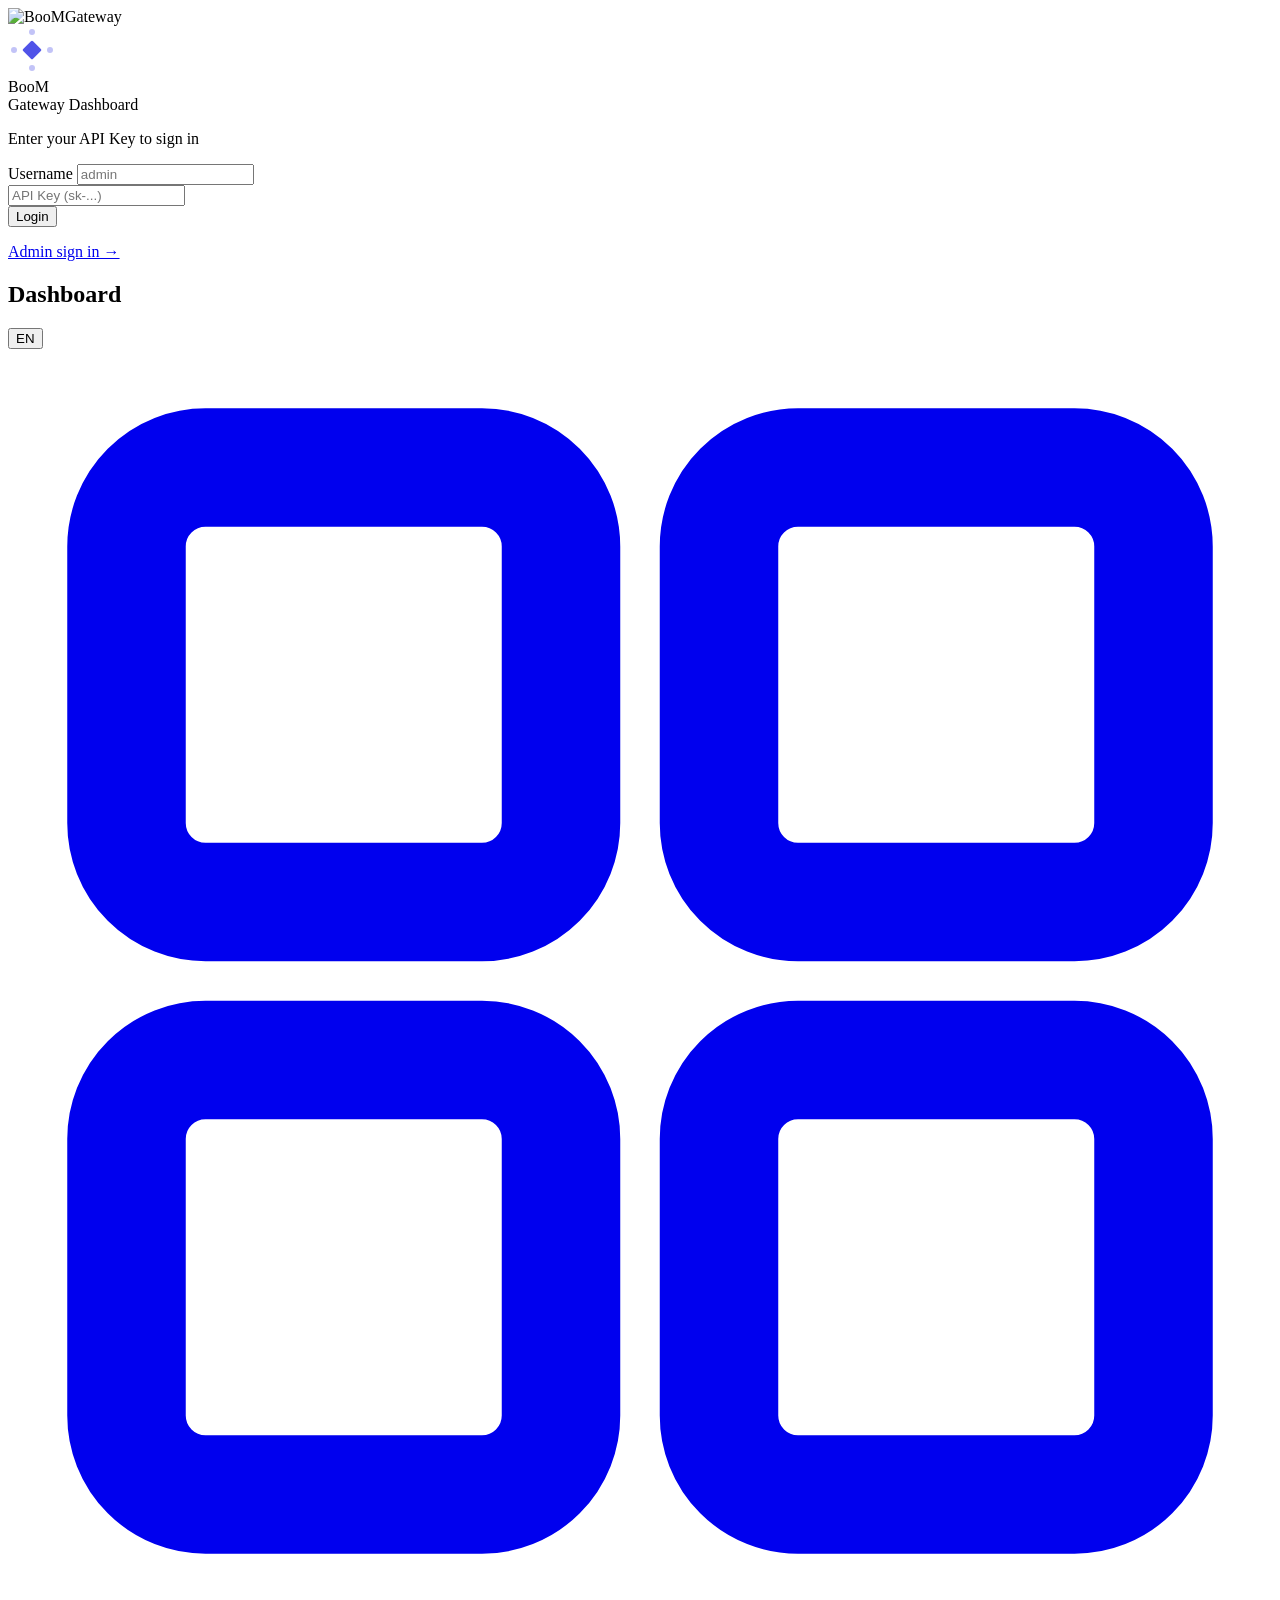
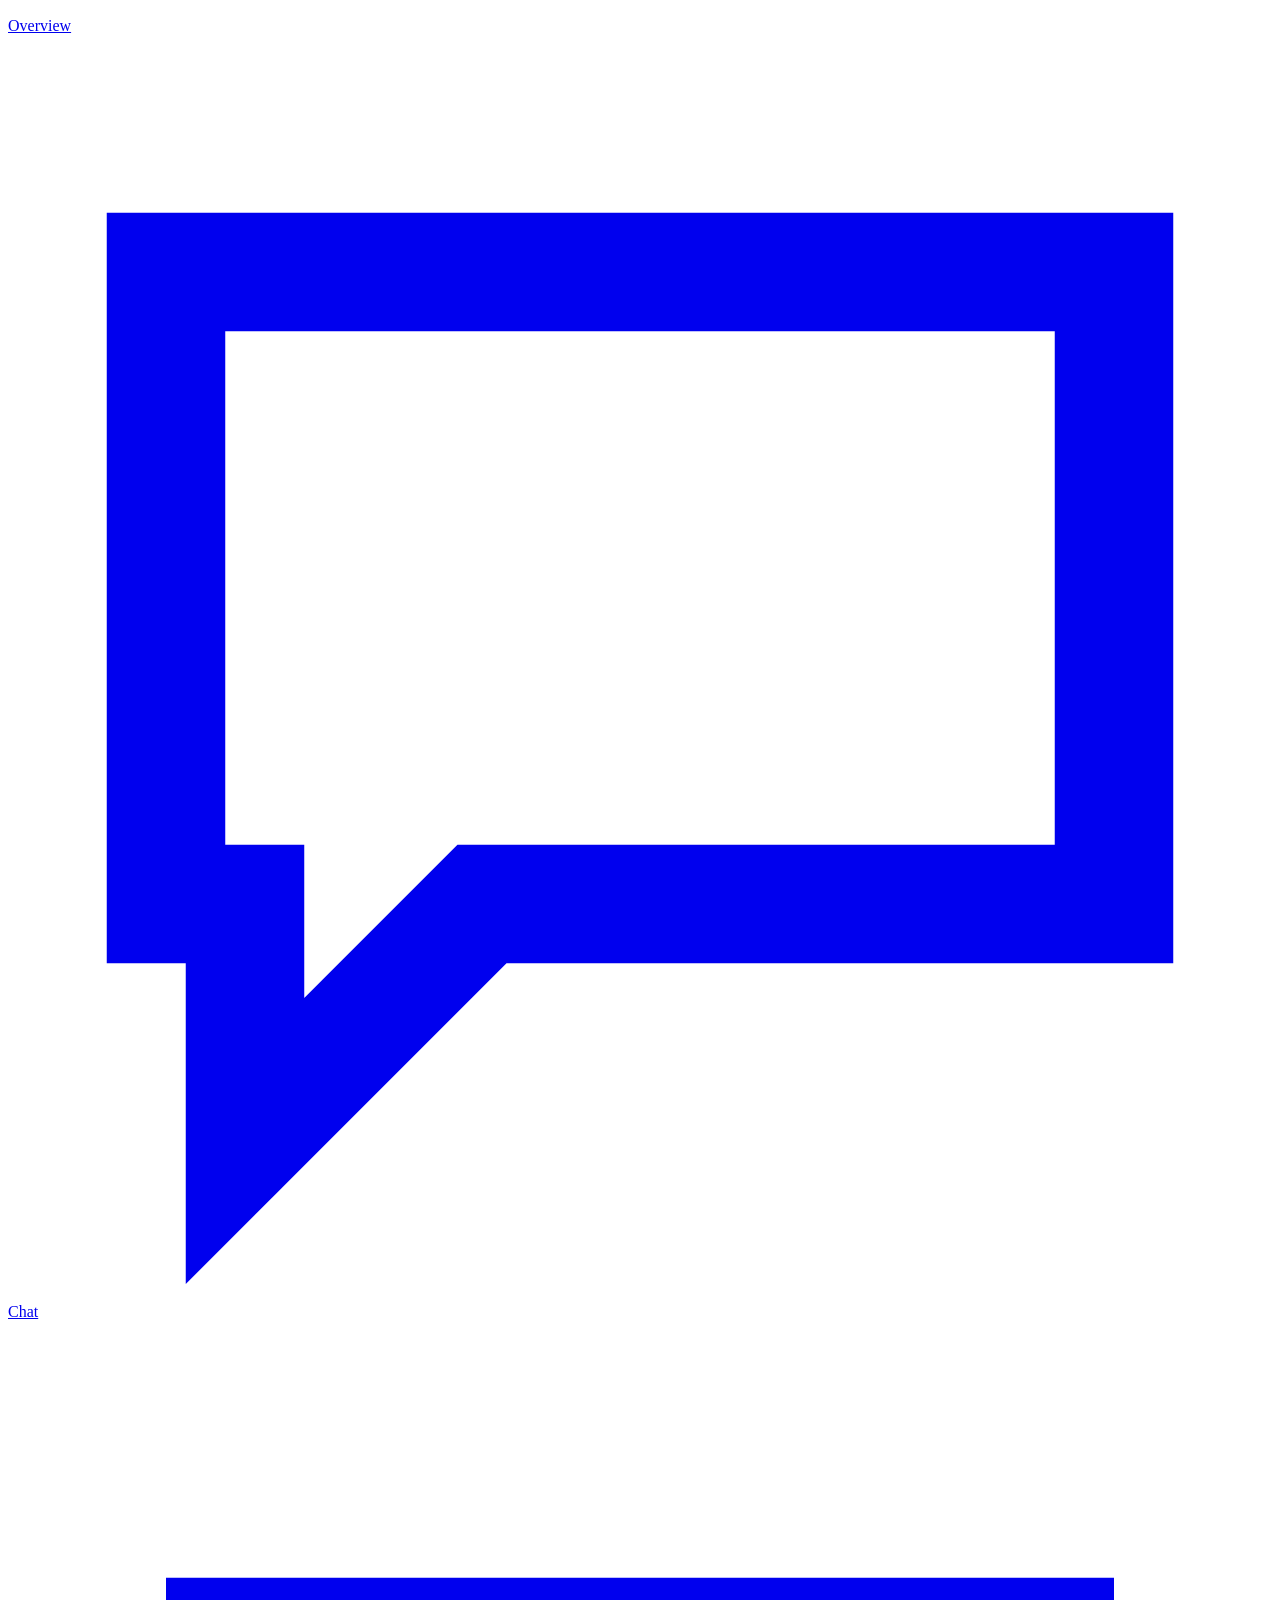
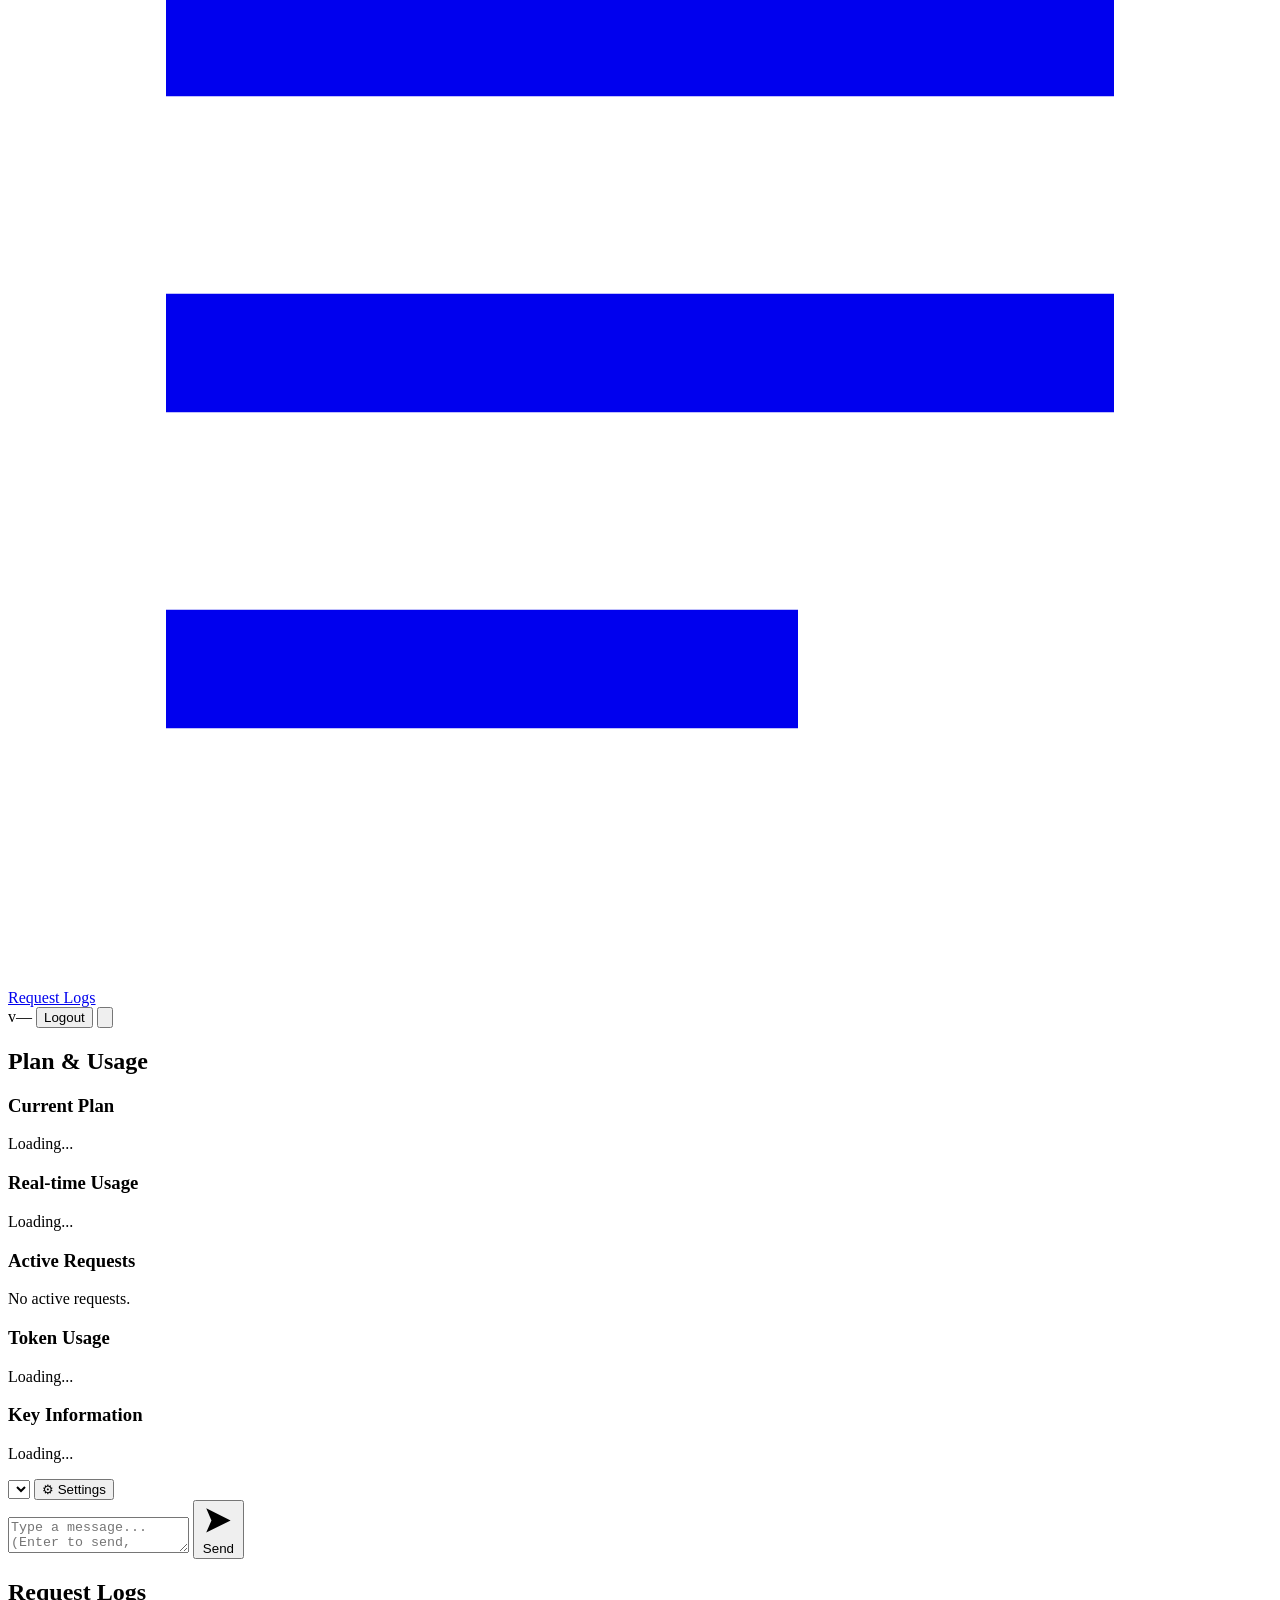
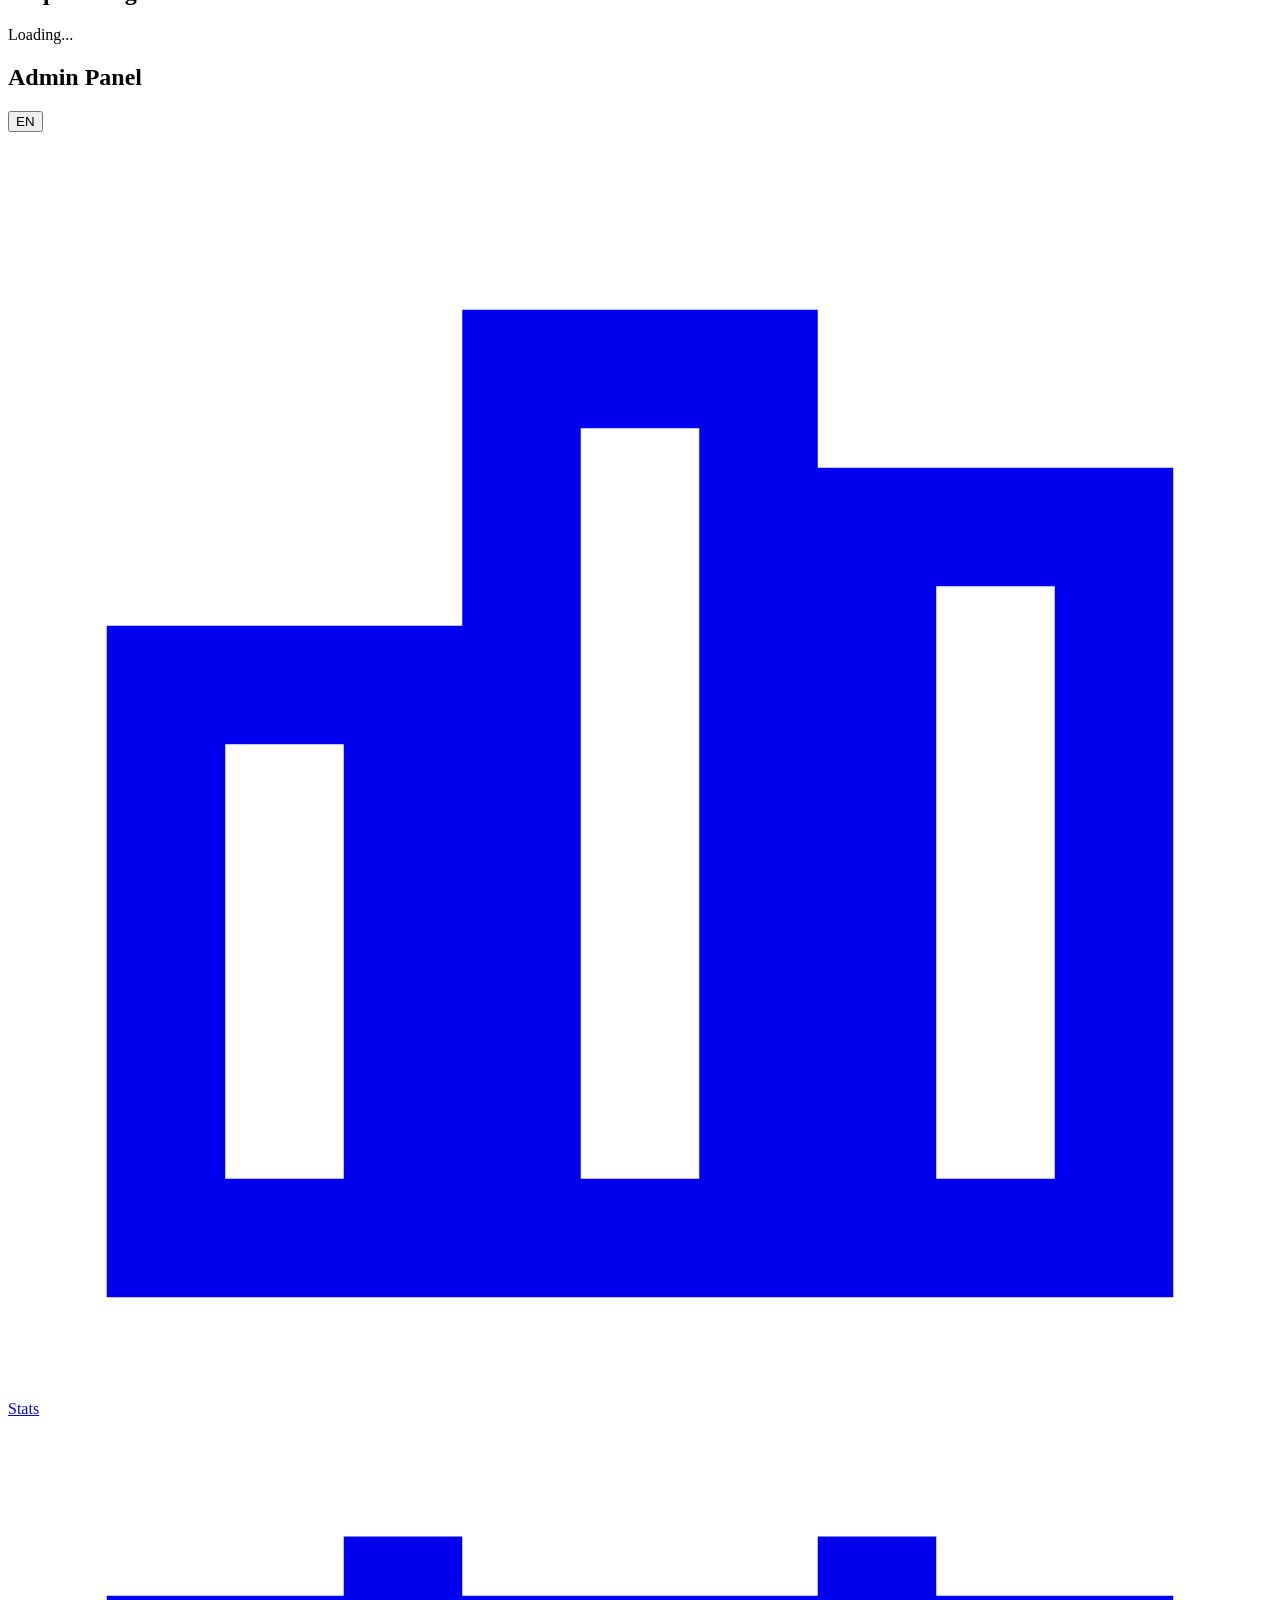
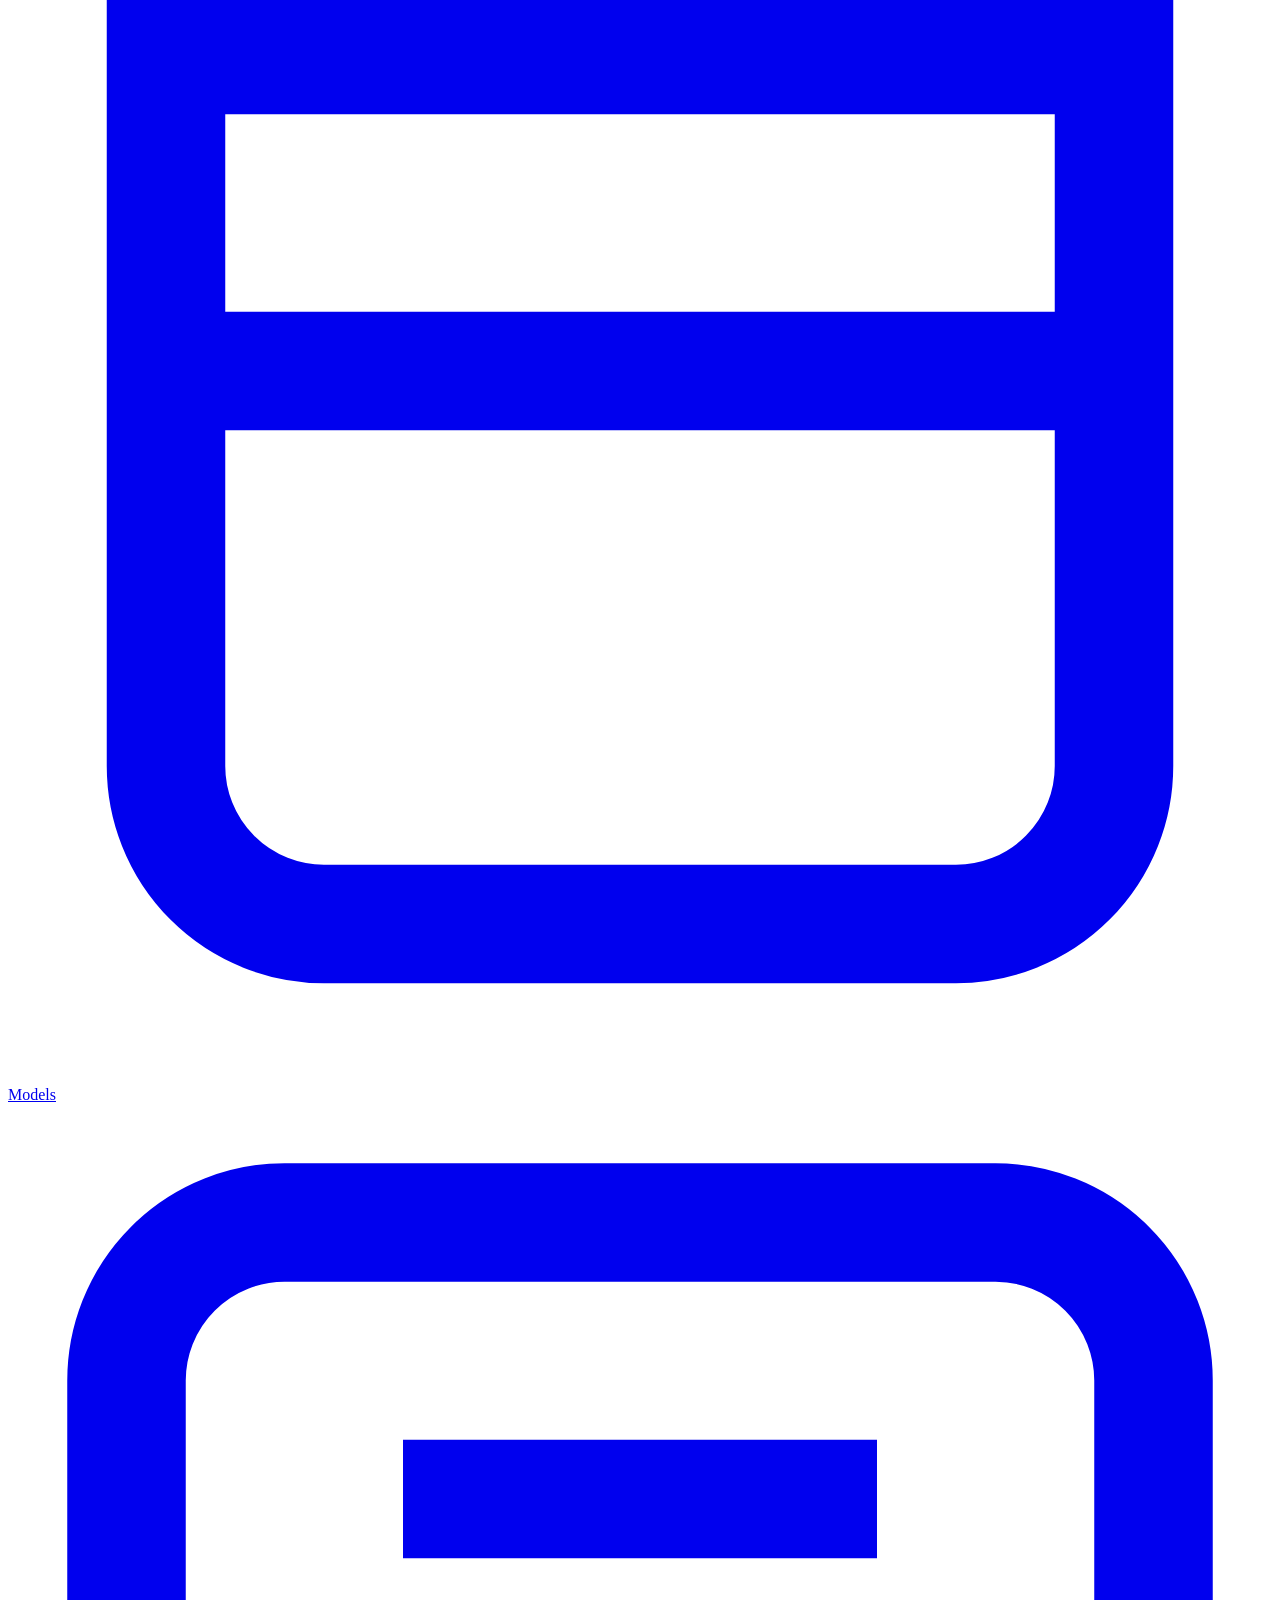
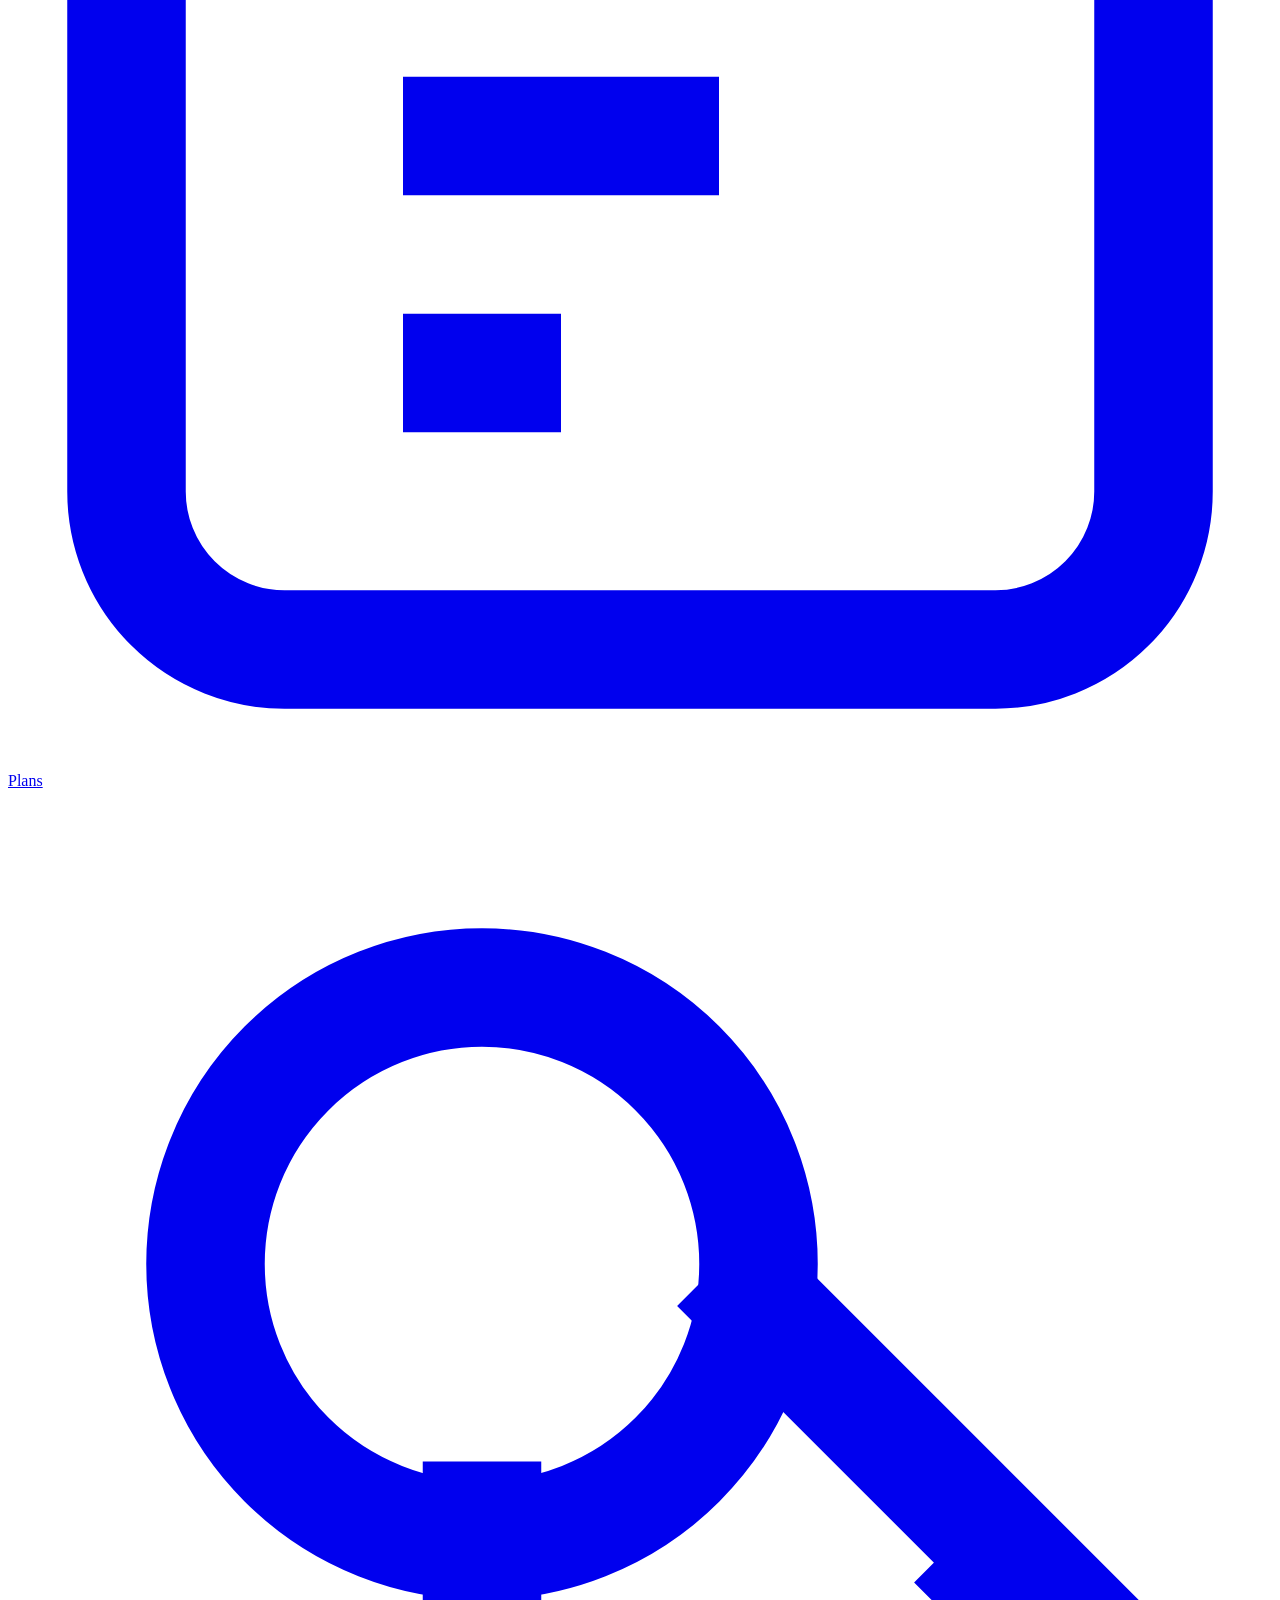
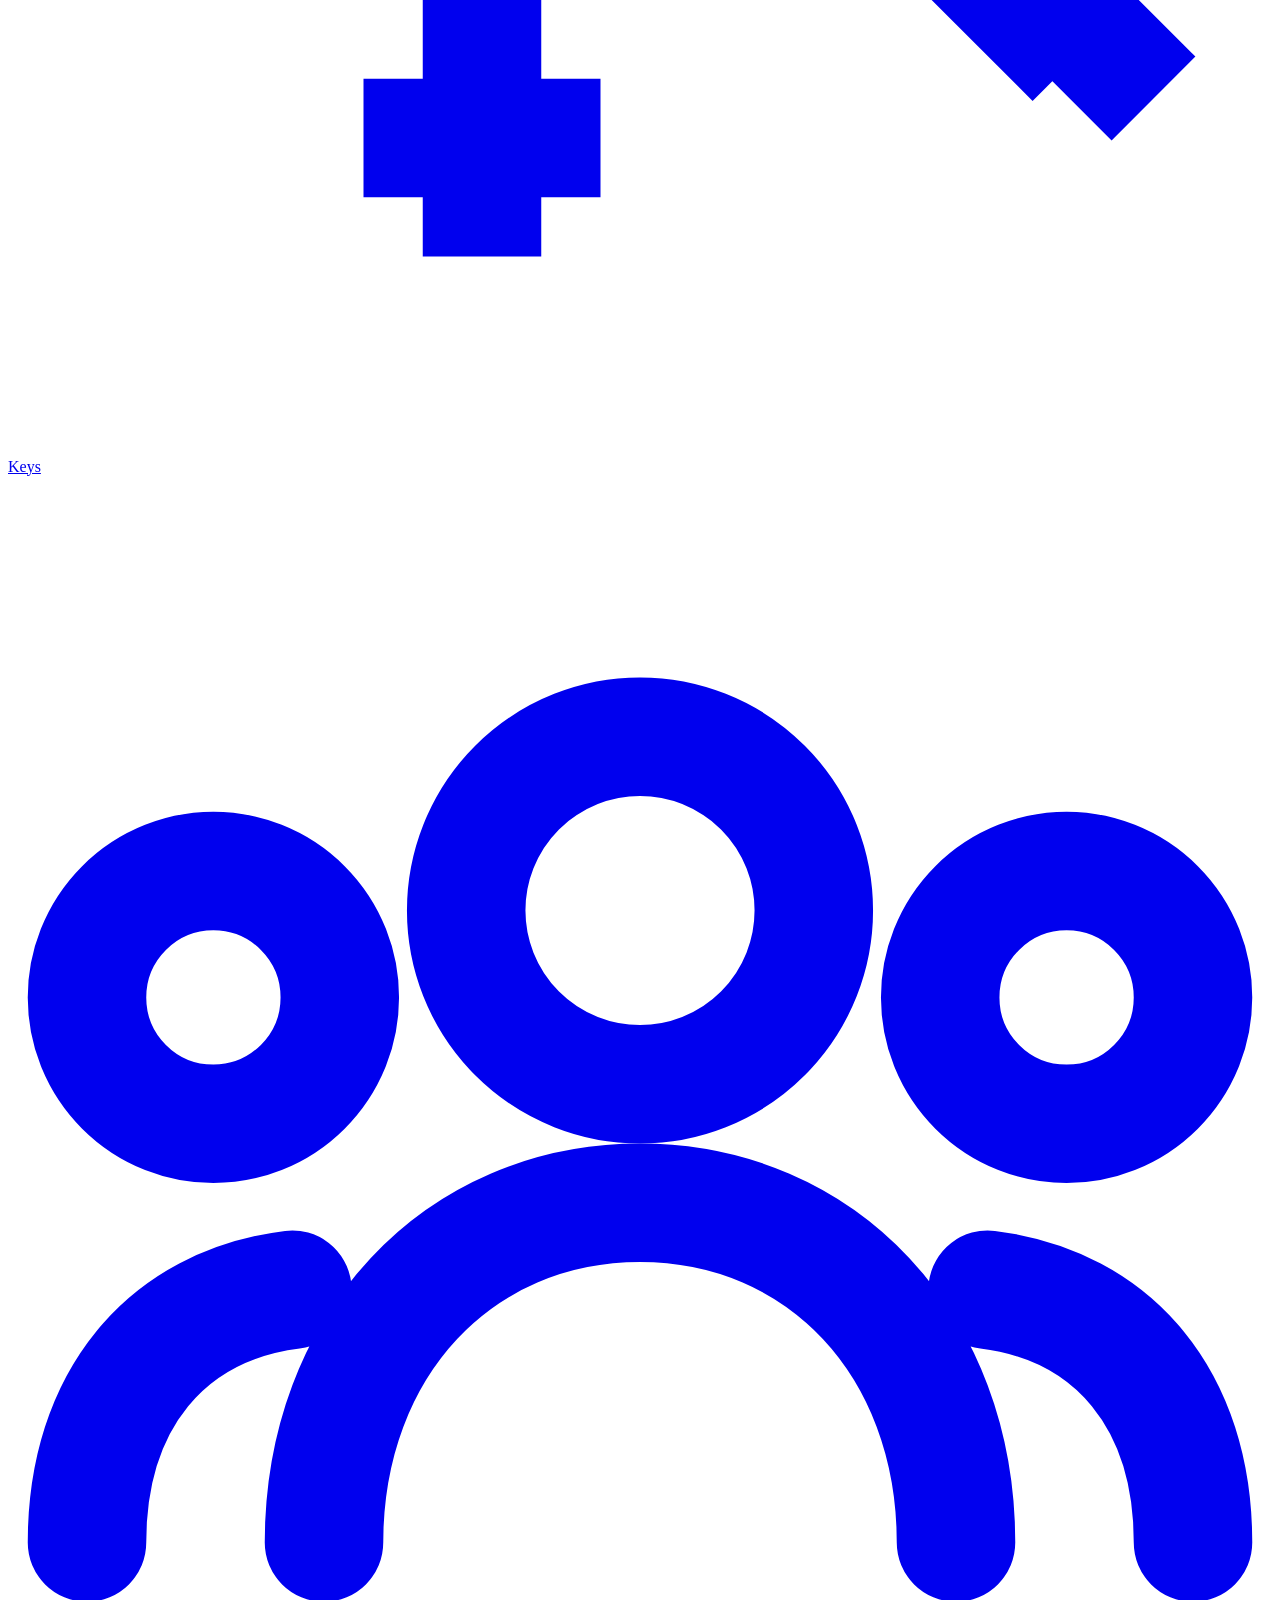
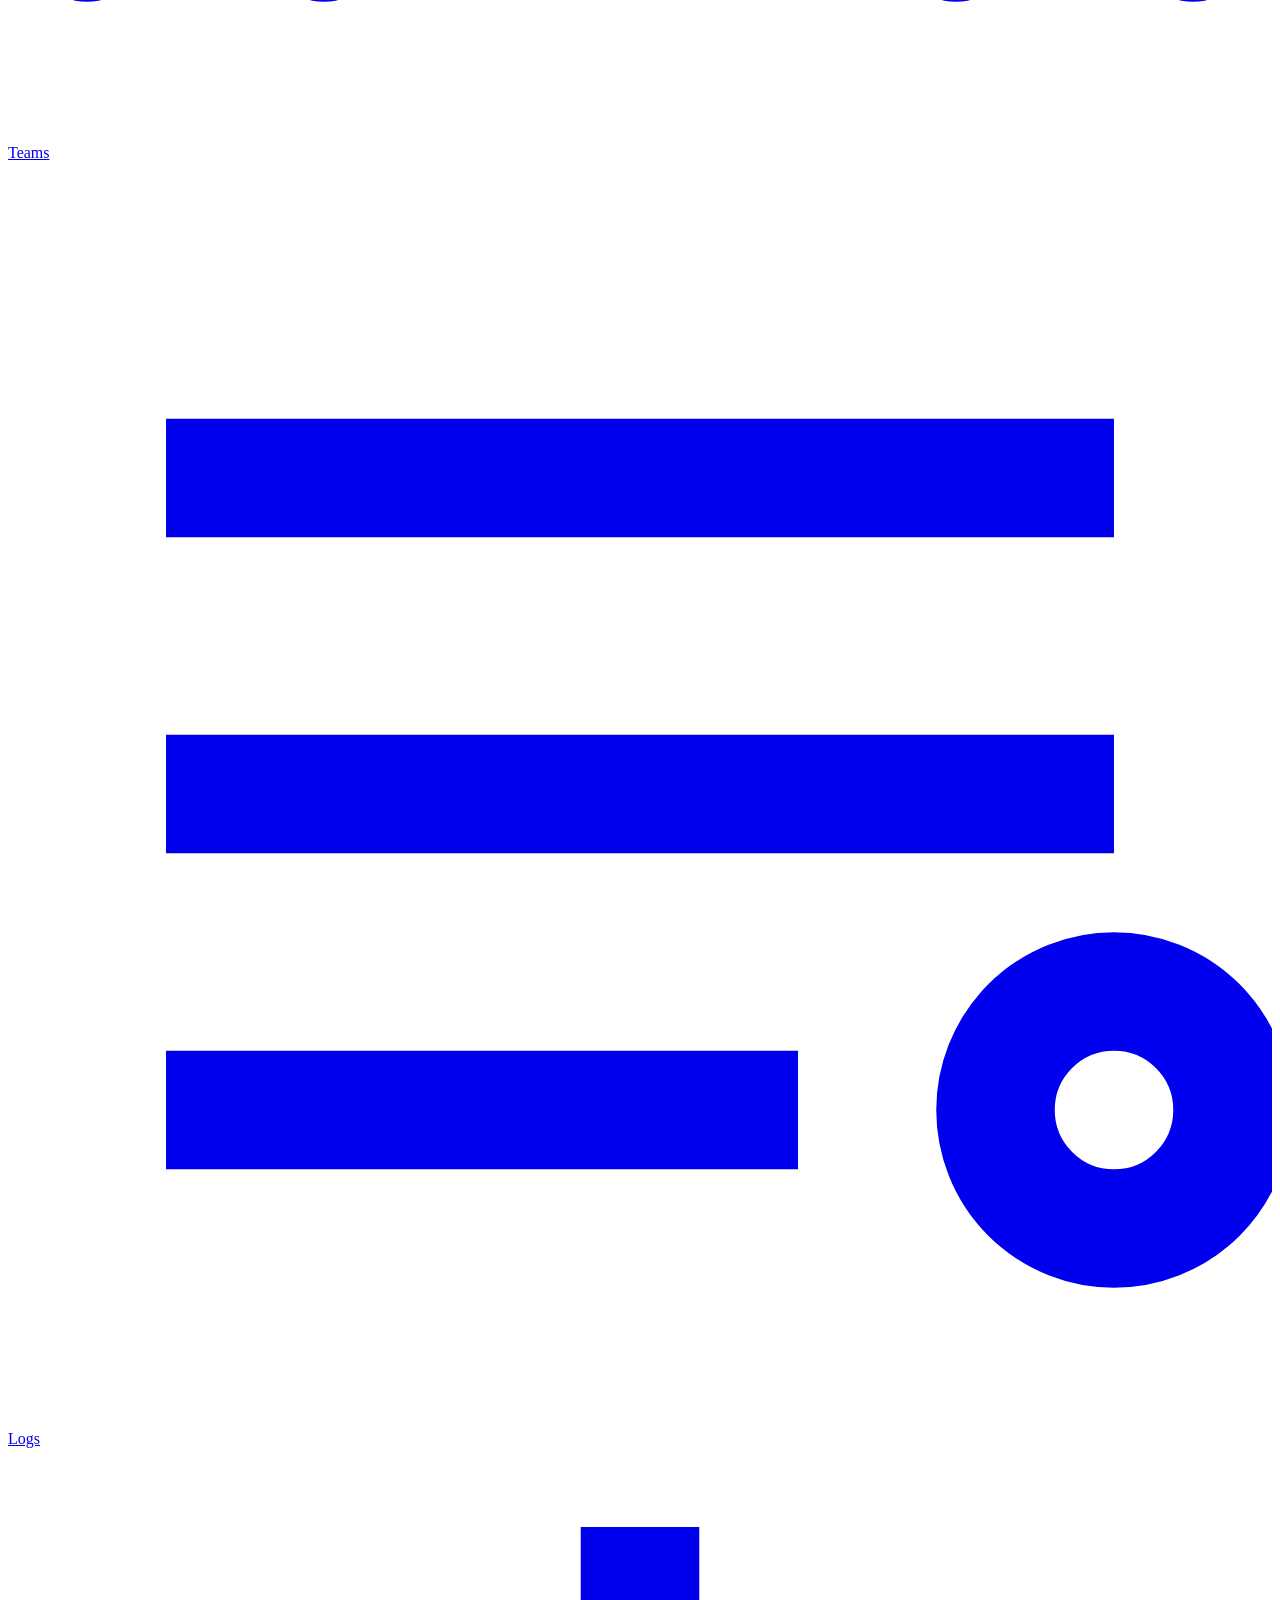
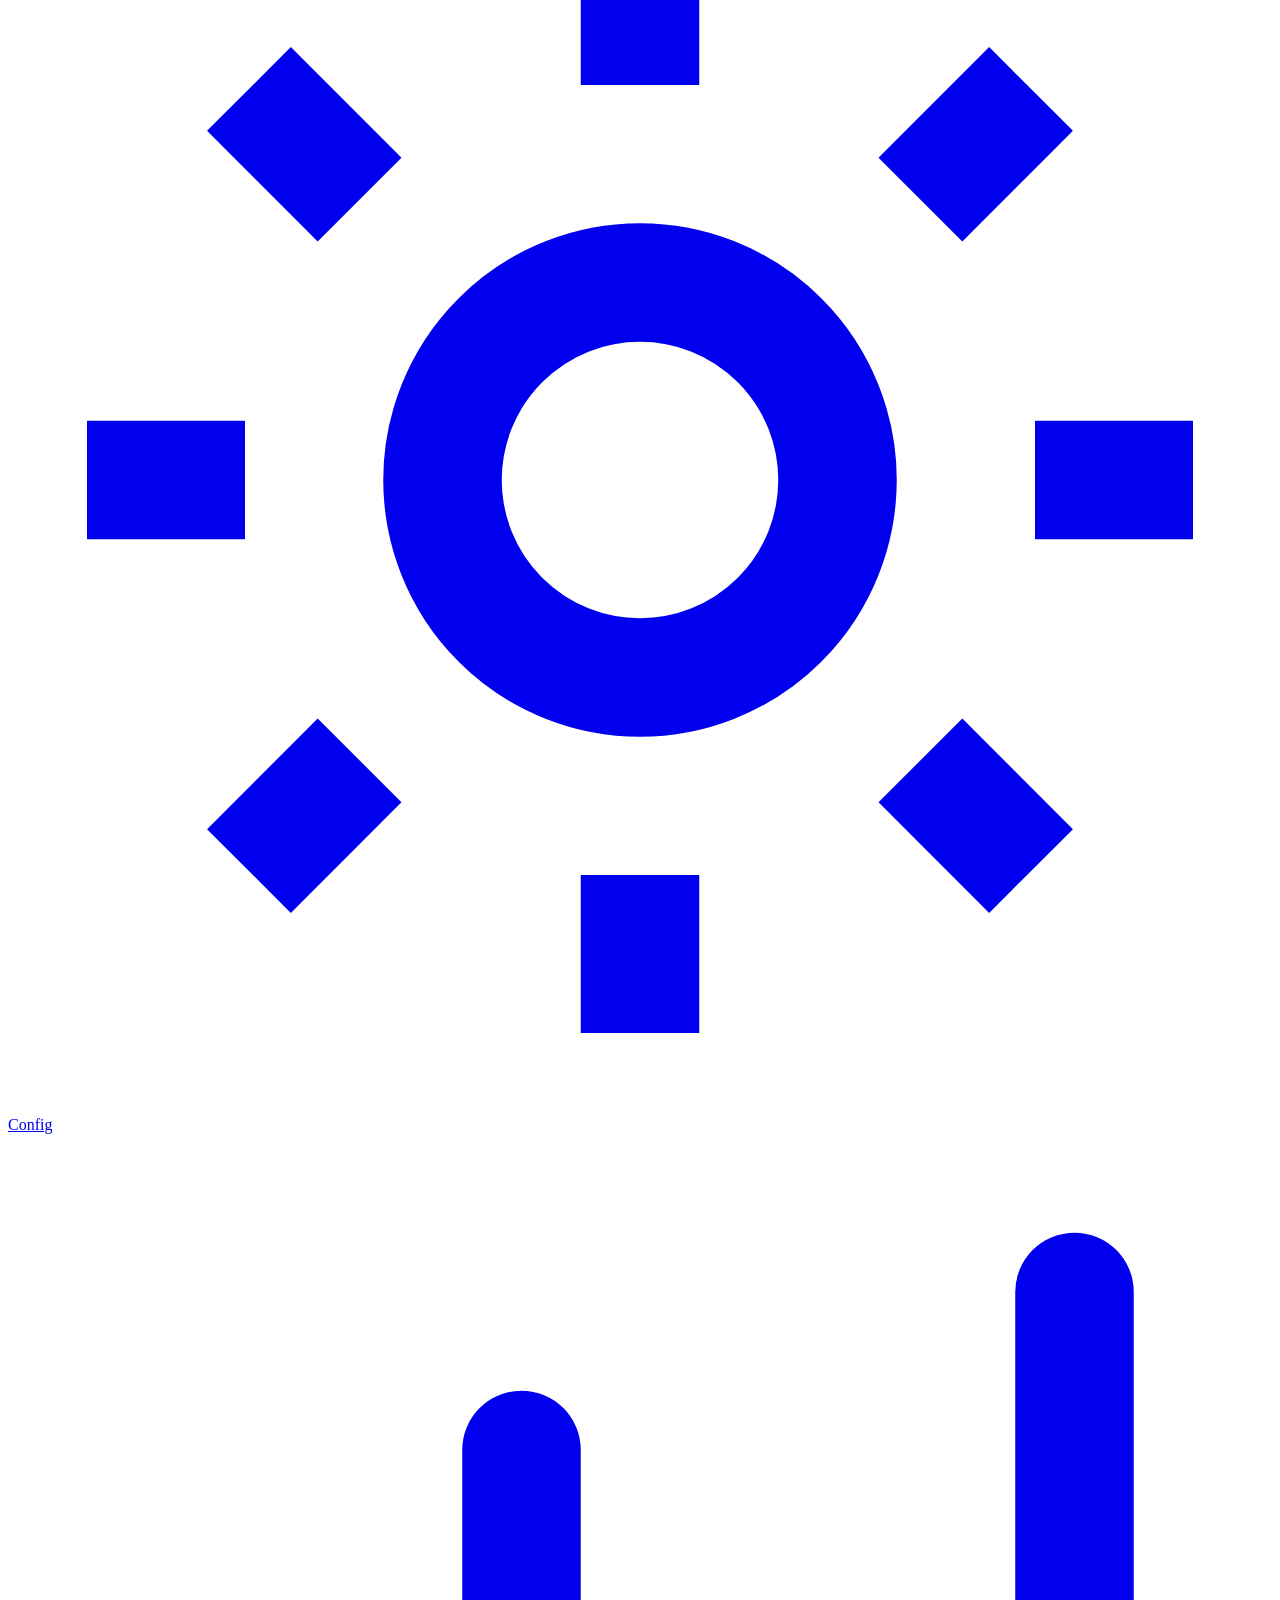
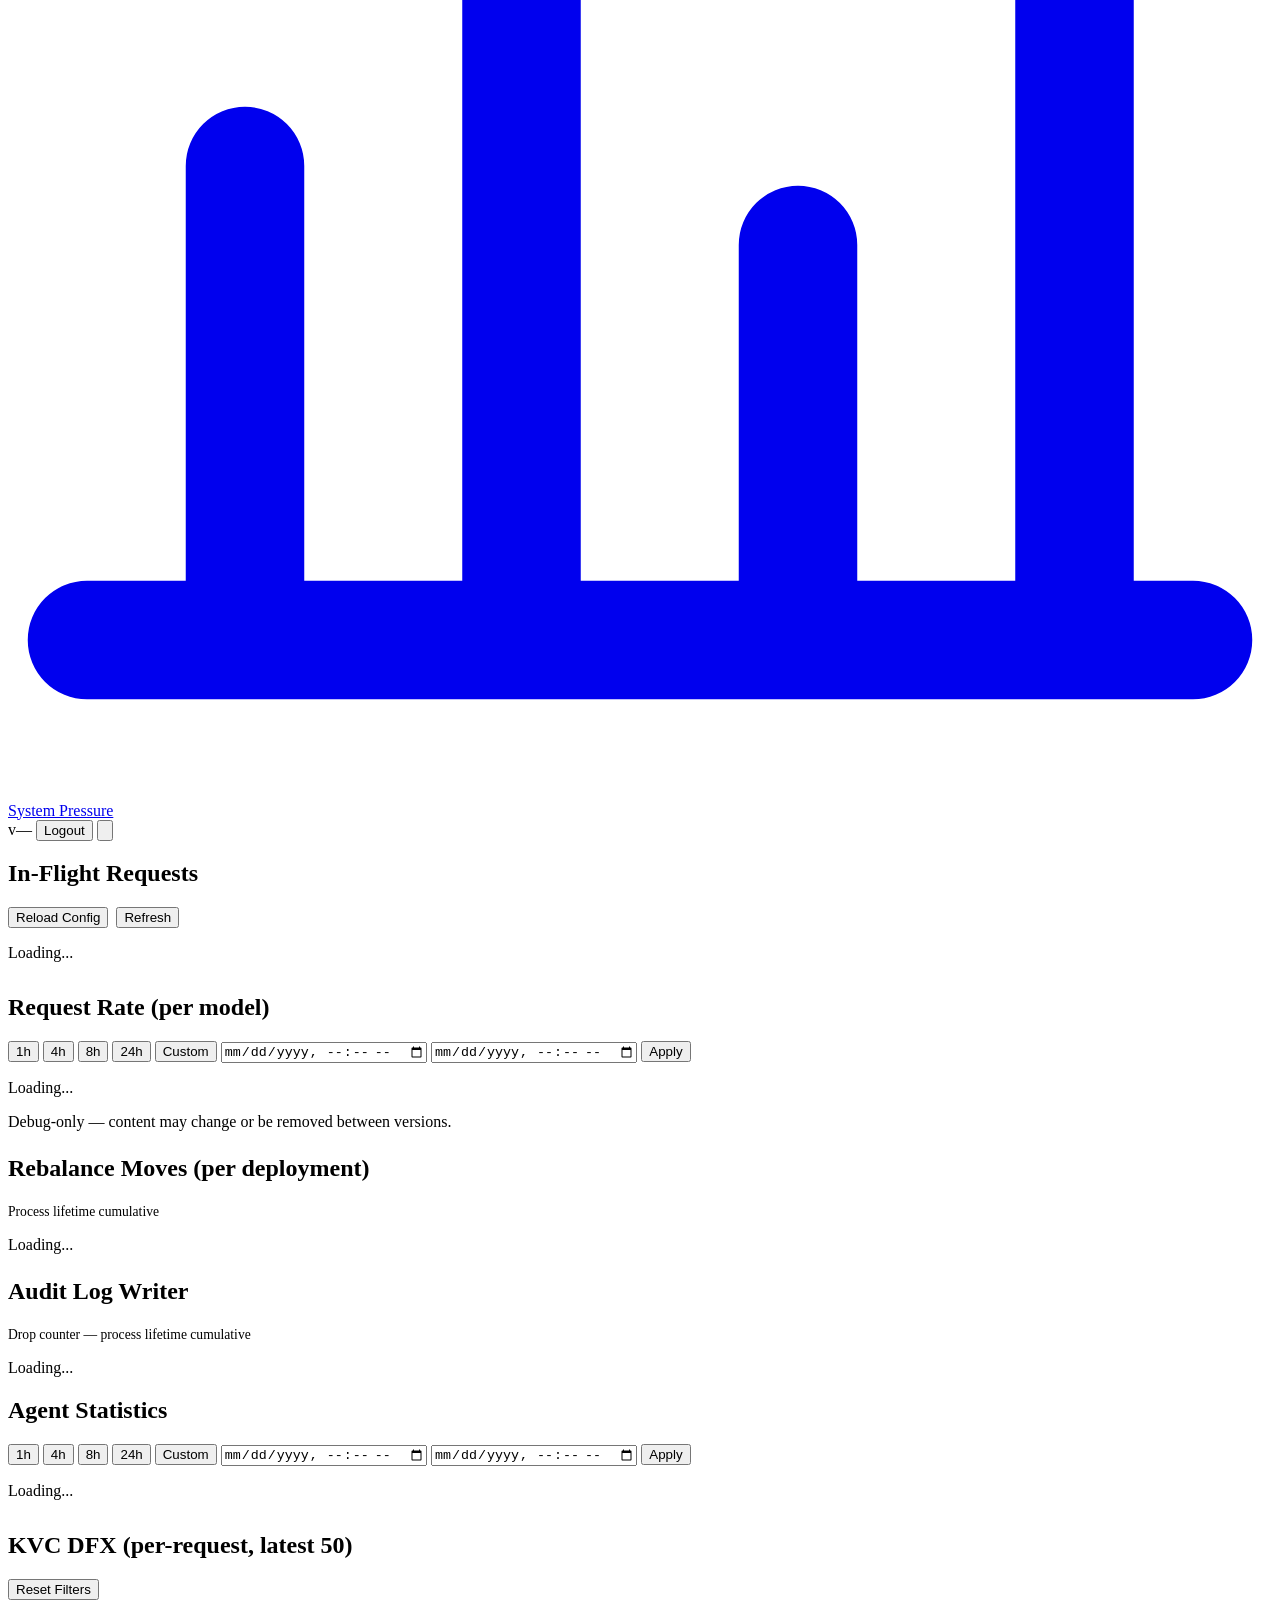
==== boom-gateway/boom-dashboard/src/frontend/index.html @ 11f6de9b "feat(stressmon): glossary tooltip, CPU>80% lifetime count, theme-aware axes Four operator-reported f" ====
<!DOCTYPE html>
<html lang="en" data-lang="en">
<head>
  <meta charset="UTF-8">
  <meta name="viewport" content="width=device-width, initial-scale=1.0">
  <title data-i18n="brand.title">BooMGateway Dashboard</title>
  <link rel="stylesheet" href="/dashboard/style.css">
  <script>
    (function(){
      var s=localStorage.getItem('boom-theme');
      if(s)document.documentElement.dataset.theme=s;
      else if(matchMedia('(prefers-color-scheme:dark)').matches)document.documentElement.dataset.theme='dark';
    })();
  </script>
  <script src="/dashboard/i18n.js" defer></script>
</head>
<body>
  <div id="app">
    <!-- Login Page — Aurora stage: ambient purple pools over a faint grid +
         noise texture. Card sits centered with multi-layer shadow + inner
         glow. References Linear / Vercel / Stripe login aesthetics. -->
    <div id="page-login" class="page active">
      <div class="login-aurora" aria-hidden="true"></div>
      <!-- Three slow-swimming light blobs — revived from v1 (6bc7a3b) per
           feedback: the page felt static. Trajectories preserved (swim1/2/3);
           colors rebased onto the purple Aurora palette so they read as
           drifting brand-colored light, not foreign decoration. -->
      <div class="login-creature sc-1" aria-hidden="true"></div>
      <div class="login-creature sc-2" aria-hidden="true"></div>
      <div class="login-creature sc-3" aria-hidden="true"></div>
      <div class="login-grid" aria-hidden="true"></div>
      <div class="login-noise" aria-hidden="true"></div>
      <div class="login-shell">
        <div class="login-hero">
          <img src="/dashboard/assets/login.png" alt="BooMGateway" draggable="false" decoding="async">
        </div>
        <div class="login-card">
        <div class="login-card-glow" aria-hidden="true"></div>
        <div class="login-brand">
          <div class="brand-mark-wrap">
            <span class="brand-mark-halo" aria-hidden="true"></span>
            <svg class="brand-mark" viewBox="0 0 48 48" width="48" height="48" aria-hidden="true">
              <!-- Diamond + 4 dots — matches the mark in /misc/logo.svg (purple palette). -->
              <g transform="translate(24,24)">
                <rect x="-7" y="-7" width="14" height="14" fill="#5053e8" transform="rotate(45)" rx="1.5"/>
                <circle cx="-18" cy="0" r="3" fill="rgba(80,83,232,0.35)"/>
                <circle cx="18" cy="0" r="3" fill="rgba(80,83,232,0.35)"/>
                <circle cx="0" cy="-18" r="3" fill="rgba(80,83,232,0.35)"/>
                <circle cx="0" cy="18" r="3" fill="rgba(80,83,232,0.35)"/>
              </g>
            </svg>
          </div>
          <div class="brand-name" data-i18n="brand.name">BooM</div>
          <div class="brand-tagline" data-i18n="brand.tagline">Gateway Dashboard</div>
        </div>
        <form id="login-form">
          <p class="login-hint" id="login-hint" data-i18n="login.subtitle">Enter your API Key to sign in</p>
          <div class="form-group hidden" id="user-id-group">
            <label for="user_id" data-i18n="login.username">Username</label>
            <input type="text" id="user_id" placeholder="admin" value="">
          </div>
          <div class="form-group">
            <input type="password" id="api_key" data-i18n-ph="login.api_key_placeholder" placeholder="API Key (sk-...)" required>
          </div>
          <button type="submit" id="login-btn" data-i18n="login.submit">Login</button>
          <p id="login-error" class="error-msg hidden"></p>
          <div class="admin-toggle-wrap">
            <a href="#" class="admin-toggle" id="admin-toggle" data-i18n="login.admin_link">Admin sign in →</a>
          </div>
        </form>
        </div>
      </div>
    </div>

    <!-- User Dashboard -->
    <div id="page-dashboard" class="page">
      <div class="layout">
        <aside class="sidebar">
          <div class="sidebar-top">
            <h2 id="user-sidebar-title">Dashboard</h2>
            <button class="lang-toggle" id="lang-toggle-user" data-i18n-title="action.toggle_lang" title="Switch language">
              <span class="lang-current">EN</span>
            </button>
          </div>
          <nav>
            <a href="#/dashboard" class="nav-link active" data-section="user-overview">
              <svg viewBox="0 0 16 16" fill="none" stroke="currentColor" stroke-width="1.5"><rect x="1.5" y="1.5" width="5.5" height="5.5" rx="1"/><rect x="9" y="1.5" width="5.5" height="5.5" rx="1"/><rect x="1.5" y="9" width="5.5" height="5.5" rx="1"/><rect x="9" y="9" width="5.5" height="5.5" rx="1"/></svg>
              <span data-i18n="nav.overview">Overview</span>
            </a>
            <a href="#/dashboard/chat" class="nav-link" data-section="user-chat">
              <svg viewBox="0 0 16 16" fill="none" stroke="currentColor" stroke-width="1.5"><path d="M2 3h12v8H6l-3 3v-3H2z"/></svg>
              <span data-i18n="nav.chat">Chat</span>
            </a>
            <a href="#/dashboard/logs" class="nav-link" data-section="user-logs">
              <svg viewBox="0 0 16 16" fill="none" stroke="currentColor" stroke-width="1.5"><path d="M2 4h12M2 8h12M2 12h8"/></svg>
              <span data-i18n="nav.user_logs">Request Logs</span>
            </a>
          </nav>
          <div class="sidebar-footer">
            <span class="sidebar-version" id="sidebar-version-user">v—</span>
            <button class="btn-secondary" id="logout-btn" data-i18n="action.logout">Logout</button>
            <button class="theme-toggle" id="theme-toggle-user" data-i18n-title="action.toggle_theme" title="Toggle theme">
              <svg class="icon-sun" viewBox="0 0 20 20" fill="currentColor"><circle cx="10" cy="10" r="4"/><path d="M10 0v3M10 17v3M0 10h3M17 10h3M2.93 2.93l2.12 2.12M14.95 14.95l2.12 2.12M2.93 17.07l2.12-2.12M14.95 5.05l2.12-2.12" stroke="currentColor" stroke-width="1.5" fill="none"/></svg>
              <svg class="icon-moon" viewBox="0 0 20 20" fill="currentColor" style="display:none"><path d="M17.293 13.293A8 8 0 016.707 2.707a8.001 8.001 0 1010.586 10.586z"/></svg>
            </button>
          </div>
        </aside>
        <main class="main-content">
          <section id="user-overview" class="section active">
            <h2 data-i18n="nav.plan_usage">Plan &amp; Usage</h2>
            <div id="plan-card" class="card">
              <h3 data-i18n="user.plan.current">Current Plan</h3>
              <div id="plan-info"><p class="loading" data-i18n="common.loading">Loading...</p></div>
            </div>
            <div class="card">
              <h3 data-i18n="user.usage.realtime">Real-time Usage</h3>
              <div id="usage-info"><p class="loading" data-i18n="common.loading">Loading...</p></div>
            </div>
            <div class="card">
              <h3 data-i18n="user.usage.active">Active Requests</h3>
              <div id="request-status-info"><p style="color:var(--text3)" data-i18n="user.usage.no_active">No active requests.</p></div>
            </div>
            <div class="card">
              <h3 data-i18n="user.usage.tokens">Token Usage</h3>
              <div id="token-info"><p class="loading" data-i18n="common.loading">Loading...</p></div>
            </div>
            <div class="card">
              <h3 data-i18n="user.key.info">Key Information</h3>
              <div id="key-info"><p class="loading" data-i18n="common.loading">Loading...</p></div>
            </div>
          </section>

          <!-- User: Chat -->
          <section id="user-chat" class="section">
            <div class="chat-plan-bar" id="chat-plan-bar"></div>
            <div class="chat-toolbar">
              <select id="chat-model" class="chat-model-select"></select>
              <span class="chat-toolbar-spacer"></span>
              <span class="chat-param-chip" id="chat-param-chip"></span>
              <button class="btn-small" id="chat-settings-btn" data-i18n="chat.settings_btn">⚙ Settings</button>
            </div>
            <div id="chat-queue-status" class="chat-queue hidden"></div>
            <div id="chat-messages" class="chat-messages"></div>
            <div class="chat-input-row">
              <textarea id="chat-input" rows="2" data-i18n-ph="chat.input_placeholder" placeholder="Type a message... (Enter to send, Shift+Enter for newline)"></textarea>
              <button class="btn-primary chat-send-btn" id="chat-send-btn">
                <svg class="chat-send-icon" viewBox="0 0 20 20" fill="currentColor"><path d="M3 3l14 7-14 7 3-7-3-7z"/></svg>
                <span data-i18n="chat.send">Send</span>
              </button>
            </div>
          </section>

          <!-- User: Request Logs -->
          <section id="user-logs" class="section">
            <h2 data-i18n="nav.user_logs">Request Logs</h2>
            <div id="user-logs-table-wrap"><p class="loading" data-i18n="common.loading">Loading...</p></div>
            <div id="user-logs-pagination" class="pagination"></div>
          </section>
        </main>
      </div>
    </div>

    <!-- Admin Panel -->
    <div id="page-admin" class="page">
      <div class="layout">
        <aside class="sidebar">
          <div class="sidebar-top">
            <h2 data-i18n="admin.sidebar_title">Admin Panel</h2>
            <button class="lang-toggle" id="lang-toggle-admin" data-i18n-title="action.toggle_lang" title="Switch language">
              <span class="lang-current">EN</span>
            </button>
          </div>
          <nav>
            <a href="#/admin/stats" class="nav-link" data-section="admin-stats">
              <svg viewBox="0 0 16 16" fill="none" stroke="currentColor" stroke-width="1.5"><path d="M2 14V7h3v7H2zM6.5 14V3h3v11h-3zM11 14V5h3v9h-3z"/></svg>
              <span data-i18n="nav.stats">Stats</span>
            </a>
            <a href="#/admin/models" class="nav-link" data-section="admin-models">
              <svg viewBox="0 0 16 16" fill="none" stroke="currentColor" stroke-width="1.5"><path d="M2 3h12v9a2 2 0 01-2 2H4a2 2 0 01-2-2V3zM5 3V1.5M11 3V1.5M2 7h12"/></svg>
              <span data-i18n="nav.models">Models</span>
            </a>
            <a href="#/admin/plans" class="nav-link" data-section="admin-plans">
              <svg viewBox="0 0 16 16" fill="none" stroke="currentColor" stroke-width="1.5"><rect x="1.5" y="1.5" width="13" height="13" rx="2"/><path d="M5 5h6M5 8h4M5 11h2"/></svg>
              <span data-i18n="nav.plans">Plans</span>
            </a>
            <a href="#/admin/keys" class="nav-link" data-section="admin-keys">
              <svg viewBox="0 0 16 16" fill="none" stroke="currentColor" stroke-width="1.5"><circle cx="6" cy="6" r="3.5"/><path d="M9 6l5.5 5.5M12 9.5l1.5 1.5M6 8.5v5M4.5 12h3"/></svg>
              <span data-i18n="nav.keys">Keys</span>
            </a>
            <a href="#/admin/quota" class="nav-link" data-section="admin-quota">
              <svg viewBox="0 0 16 16" fill="none" stroke="currentColor" stroke-width="1.5" stroke-linecap="round" stroke-linejoin="round"><circle cx="8" cy="5.5" r="2.2"/><circle cx="2.6" cy="6.6" r="1.6"/><circle cx="13.4" cy="6.6" r="1.6"/><path d="M1 13.5c0-1.8 1-3 2.6-3.2M15 13.5c0-1.8-1-3-2.6-3.2M4 13.5c0-2.5 1.7-4.3 4-4.3s4 1.8 4 4.3"/></svg>
              <span data-i18n="nav.quota">Teams</span>
            </a>
            <a href="#/admin/logs" class="nav-link" data-section="admin-logs">
              <svg viewBox="0 0 16 16" fill="none" stroke="currentColor" stroke-width="1.5"><path d="M2 4h12M2 8h12M2 12h8"/><circle cx="14" cy="12" r="1.5"/></svg>
              <span data-i18n="nav.logs">Logs</span>
            </a>
            <a href="#/admin/config" class="nav-link" data-section="admin-config">
              <svg viewBox="0 0 16 16" fill="none" stroke="currentColor" stroke-width="1.5"><circle cx="8" cy="8" r="2.5"/><path d="M8 1v2M8 13v2M1 8h2M13 8h2M3.05 3.05l1.4 1.4M11.55 11.55l1.4 1.4M3.05 12.95l1.4-1.4M11.55 4.45l1.4-1.4"/></svg>
              <span data-i18n="nav.config">Config</span>
            </a>
            <a href="#/admin/stress" class="nav-link" data-section="admin-stress">
              <svg viewBox="0 0 16 16" fill="none" stroke="currentColor" stroke-width="1.5" stroke-linecap="round" stroke-linejoin="round"><path d="M1 14h14M3 14V8M6.5 14V4M10 14V9M13.5 14V2"/></svg>
              <span data-i18n="nav.stress">System Pressure</span>
            </a>
            <a href="#/admin/debug" class="nav-link" data-section="admin-debug" id="nav-admin-debug" style="display:none">
              <svg viewBox="0 0 16 16" fill="none" stroke="currentColor" stroke-width="1.5"><path d="M4 4l8 8M12 4l-8 8M8 1v2M8 13v2M1 8h2M13 8h2"/></svg>
              <span data-i18n="nav.debug">Debug</span>
            </a>
          </nav>
          <div class="sidebar-footer">
            <span class="sidebar-version" id="sidebar-version-admin">v—</span>
            <button class="btn-secondary" id="logout-btn-admin" data-i18n="action.logout">Logout</button>
            <button class="theme-toggle" id="theme-toggle-admin" data-i18n-title="action.toggle_theme" title="Toggle theme">
              <svg class="icon-sun" viewBox="0 0 20 20" fill="currentColor"><circle cx="10" cy="10" r="4"/><path d="M10 0v3M10 17v3M0 10h3M17 10h3M2.93 2.93l2.12 2.12M14.95 14.95l2.12 2.12M2.93 17.07l2.12-2.12M14.95 5.05l2.12-2.12" stroke="currentColor" stroke-width="1.5" fill="none"/></svg>
              <svg class="icon-moon" viewBox="0 0 20 20" fill="currentColor" style="display:none"><path d="M17.293 13.293A8 8 0 016.707 2.707a8.001 8.001 0 1010.586 10.586z"/></svg>
            </button>
          </div>
        </aside>
        <main class="main-content">
          <!-- Stats Section -->
          <section id="admin-stats" class="section">
            <div class="section-header">
              <h2 data-i18n="stats.inflight.title">In-Flight Requests</h2>
              <div style="display:flex;gap:8px">
                <button class="btn-small" id="btn-reload-config" title="Hot-reload config.yaml without restart" data-i18n="action.reload_config">Reload Config</button>
                <button class="btn-small" id="btn-refresh-inflight" data-i18n="action.refresh">Refresh</button>
              </div>
            </div>
            <div id="inflight-table-wrap"><p class="loading" data-i18n="common.loading">Loading...</p></div>

            <div class="request-rate-panel" style="margin-top:2rem">
              <div class="request-rate-panel__head">
                <h2 data-i18n="stats.rate.title">Request Rate (per model)</h2>
                <div class="range-controls" data-target="rate">
                  <button class="btn-range active" data-range="1h">1h</button>
                  <button class="btn-range" data-range="4h">4h</button>
                  <button class="btn-range" data-range="8h">8h</button>
                  <button class="btn-range" data-range="24h">24h</button>
                  <button class="btn-range" data-range="custom" data-i18n="range.custom">Custom</button>
                  <span class="range-custom hidden">
                    <input type="datetime-local" class="range-from">
                    <input type="datetime-local" class="range-to">
                    <button class="btn-tiny range-apply" data-i18n="action.apply">Apply</button>
                  </span>
                  <span class="range-note hidden"></span>
                </div>
              </div>
              <div id="request-rate-wrap"><p class="loading" data-i18n="common.loading">Loading...</p></div>
            </div>
          </section>

          <!-- Debug Section -->
          <section id="admin-debug" class="section">
            <div class="debug-banner" data-i18n="debug.banner">
              Debug-only — content may change or be removed between versions.
            </div>

            <div class="section-header" style="margin-top:1.5rem">
              <h2 data-i18n="debug.rebalance_moves.title">Rebalance Moves (per deployment)</h2>
              <span style="font-size:.85em;color:var(--text3)" data-i18n="debug.rebalance_moves.subtitle">Process lifetime cumulative</span>
            </div>
            <div id="rebalance-moves-wrap"><p class="loading" data-i18n="common.loading">Loading...</p></div>

            <div class="section-header" style="margin-top:1.5rem">
              <h2 data-i18n="debug.audit_log.title">Audit Log Writer</h2>
              <span style="font-size:.85em;color:var(--text3)" data-i18n="debug.audit_log.subtitle">Drop counter — process lifetime cumulative</span>
            </div>
            <div id="audit-log-stats-wrap"><p class="loading" data-i18n="common.loading">Loading...</p></div>

            <div class="section-header">
              <h2 data-i18n="stats.agent.title">Agent Statistics</h2>
              <div class="range-controls" data-target="agent">
                <button class="btn-range active" data-range="1h">1h</button>
                <button class="btn-range" data-range="4h">4h</button>
                <button class="btn-range" data-range="8h">8h</button>
                <button class="btn-range" data-range="24h">24h</button>
                <button class="btn-range" data-range="custom" data-i18n="range.custom">Custom</button>
                <span class="range-custom hidden">
                  <input type="datetime-local" class="range-from">
                  <input type="datetime-local" class="range-to">
                  <button class="btn-tiny range-apply" data-i18n="action.apply">Apply</button>
                </span>
                <span class="range-note hidden"></span>
              </div>
            </div>
            <div id="agent-stats-wrap"><p class="loading" data-i18n="common.loading">Loading...</p></div>

            <div class="section-header" style="margin-top:2rem">
              <h2>KVC DFX (per-request, latest 50)</h2>
              <button class="btn-small" id="btn-reset-kvc-filters" data-i18n="logs.reset_filters">Reset Filters</button>
            </div>
            <div id="kvc-dfx-wrap"><p class="muted">Compile with --features boom-dashboard/debug-tools to enable.</p></div>
          </section>

          <!-- Models Section -->
          <section id="admin-models" class="section">
            <div class="section-header">
              <h2 data-i18n="models.title">Model Deployments</h2>
              <div style="display:flex;gap:8px">
                <button class="btn-small" id="btn-new-alias" data-i18n="aliases.add">+ Add Alias</button>
                <button class="btn-small" id="btn-new-model" data-i18n="models.add">+ Add Model</button>
              </div>
            </div>
            <div id="models-table-wrap"><p class="loading" data-i18n="common.loading">Loading...</p></div>
          </section>

          <!-- Plans Section -->
          <section id="admin-plans" class="section">
            <div class="section-header">
              <h2 data-i18n="plans.title">Plans</h2>
              <div style="display:flex;gap:8px">
                <button class="btn-small is-danger" id="btn-reset-all-limits" data-i18n="plans.reset_all">Reset All Limits</button>
                <button class="btn-small" id="btn-new-plan" data-i18n="plans.add">+ New Plan</button>
              </div>
            </div>
            <div id="plans-table-wrap"><p class="loading" data-i18n="common.loading">Loading...</p></div>
          </section>

          <!-- Keys Section -->
          <section id="admin-keys" class="section">
            <div class="section-header">
              <h2 data-i18n="keys.title">API Keys</h2>
              <div class="keys-toolbar">
                <input type="text" id="keys-search" data-i18n-ph="keys.search_placeholder" placeholder="Search alias, name, user, token..." class="search-input">
                <select id="keys-plan-filter" class="search-input" style="max-width:180px"></select>
                <button class="btn-small" id="btn-vip-filter" data-i18n="keys.vip_only">VIP Only</button>
                <button class="btn-small" id="btn-import-help" data-i18n="keys.import_help">Import Help</button>
                <button class="btn-small" id="btn-import-keys" data-i18n="keys.import_file">Import File</button>
                <button class="btn-small" id="btn-new-key" data-i18n="keys.add">+ Create Key</button>
              </div>
            </div>
            <div id="keys-table-wrap"><p class="loading" data-i18n="common.loading">Loading...</p></div>
            <div id="keys-pagination" class="pagination"></div>
          </section>

          <!-- Config Section -->
          <section id="admin-config" class="section">
            <div class="section-header">
              <h2 data-i18n="config.title">Configuration</h2>
              <button class="btn-small" id="btn-reload-config-page" data-i18n="action.reload_config">Reload Config</button>
            </div>
            <p class="modal-hint" data-i18n="config.intro">All settings live in config.yaml. Edits here write back in place and trigger a hot-reload.</p>
            <div class="config-notice" data-i18n="config.comment_notice">Note: web edits re-serialize the YAML and drop comments. A rolling .bak is saved before each write.</div>
            <div id="config-page-wrap"><p class="loading" data-i18n="common.loading">Loading...</p></div>
          </section>

          <!-- System Pressure Section — each metric in its own canvas. CPU is
               normalized to 0..100 with a red warning band above 80%. -->
          <section id="admin-stress" class="section">
            <div class="section-header">
              <h2 data-i18n="stress.title">System Pressure</h2>
              <div class="range-controls" data-target="stress">
                <button class="btn-range active" data-range="5m">5m</button>
                <button class="btn-range" data-range="60m">60m</button>
              </div>
            </div>
            <div class="stress-info-bar" id="stress-info-bar">
              <span class="stress-info-item"><b data-i18n="stress.info.workers">Workers</b> <span id="stress-info-workers">—</span></span>
              <span class="stress-info-item"><b data-i18n="stress.info.worker_queue">Worker local queue</b> <span data-i18n="stress.info.worker_queue_value">256 (tokio default)</span></span>
              <span class="stress-info-item"><b data-i18n="stress.info.blocking_pool">Blocking thread pool</b> <span data-i18n="stress.info.blocking_pool_value">512 (tokio default)</span></span>
              <span class="stress-info-item"><b data-i18n="stress.info.sample_rate">Sample rate</b> 1 Hz</span>
              <span class="stress-info-item"><b data-i18n="stress.info.cpu_over_80">CPU &gt; 80% count</b> <span id="stress-info-cpu-over-80">0</span></span>
              <span class="stress-info-help" tabindex="0" data-i18n-title="stress.info.help_title" title="?">?</span>
              <div class="stress-info-tooltip" id="stress-info-tooltip" hidden></div>
            </div>
            <p class="modal-hint" data-i18n="stress.hint">In-memory 1Hz ring buffer (last 60 min). CPU is normalized against worker count.</p>
            <div class="stress-grid">
              <div class="stress-card">
                <div class="stress-card__head">
                  <span class="stress-card__title" data-i18n="stress.cpu">CPU</span>
                  <span class="stress-card__value" id="stress-cpu-value">—</span>
                </div>
                <canvas class="stress-card__canvas" id="stress-cpu-canvas" width="1200" height="220"></canvas>
              </div>
              <div class="stress-card">
                <div class="stress-card__head">
                  <span class="stress-card__title" data-i18n="stress.rss">RSS</span>
                  <span class="stress-card__value" id="stress-rss-value">—</span>
                </div>
                <canvas class="stress-card__canvas" id="stress-rss-canvas" width="1200" height="220"></canvas>
              </div>
              <div class="stress-card">
                <div class="stress-card__head">
                  <span class="stress-card__title" data-i18n="stress.queue">Worker Queue</span>
                  <span class="stress-card__value" id="stress-worker-queue-value">—</span>
                </div>
                <canvas class="stress-card__canvas" id="stress-worker-queue-canvas" width="1200" height="220"></canvas>
              </div>
              <div class="stress-card">
                <div class="stress-card__head">
                  <span class="stress-card__title" data-i18n="stress.blocking">Blocking Queue</span>
                  <span class="stress-card__value" id="stress-blocking-queue-value">—</span>
                </div>
                <canvas class="stress-card__canvas" id="stress-blocking-queue-canvas" width="1200" height="220"></canvas>
              </div>
              <div class="stress-card">
                <div class="stress-card__head">
                  <span class="stress-card__title" data-i18n="stress.inflight">In-flight</span>
                  <span class="stress-card__value" id="stress-inflight-value">—</span>
                </div>
                <canvas class="stress-card__canvas" id="stress-inflight-canvas" width="1200" height="220"></canvas>
              </div>
            </div>
          </section>

          <!-- Quota Section -->
          <section id="admin-quota" class="section">
            <div class="section-header">
              <h2 data-i18n="quota.title">Quota Management</h2>
              <button class="btn-small" id="btn-create-team" onclick="showCreateTeamModal()" data-i18n="quota.create_team">Create Team</button>
            </div>
            <div id="quota-overview-wrap"><p class="loading" data-i18n="common.loading">Loading...</p></div>
          </section>

          <!-- Logs Section -->
          <section id="admin-logs" class="section">
            <div class="section-header">
              <h2 data-i18n="logs.title">Request Logs</h2>
              <div>
                <button class="btn-small" id="btn-prompt-log-toggle" data-i18n="logs.prompt_log.off">Prompt Log: OFF</button>
                <button class="btn-small" id="btn-debug-toggle" data-i18n="logs.debug.off">Debug: OFF</button>
                <button class="btn-small" id="btn-reset-logs-filters" data-i18n="logs.reset_filters">Reset Filters</button>
              </div>
            </div>
            <div id="logs-table-wrap">
              <table id="logs-table">
                <thead>
                  <tr class="filter-row">
                    <td></td>
                    <td><input class="col-filter" data-col="client_ip" data-i18n-ph="logs.filter_placeholder" placeholder="filter"></td>
                    <td><input class="col-filter" data-col="team_alias" data-i18n-ph="logs.filter_placeholder" placeholder="filter"></td>
                    <td><input class="col-filter" data-col="key_alias" data-i18n-ph="logs.filter_placeholder" placeholder="filter"></td>
                    <td><input class="col-filter" data-col="model" data-i18n-ph="logs.filter_placeholder" placeholder="filter"></td>
                    <td><input class="col-filter" data-col="api_path" data-i18n-ph="logs.filter_placeholder" placeholder="filter"></td>
                    <td><input class="col-filter" data-col="status_code" data-i18n-ph="logs.filter_placeholder" placeholder="filter"></td>
                    <td><input class="col-filter" data-col="stream" data-i18n-ph="logs.filter_placeholder" placeholder="filter"></td>
                    <td></td>
                    <td></td>
                    <td></td>
                    <td></td>
                    <td><input class="col-filter" data-col="error" data-i18n-ph="logs.filter_placeholder" placeholder="filter"></td>
                    <td></td>
                  </tr>
                  <tr>
                    <th data-i18n="logs.col.time">Time</th>
                    <th data-i18n="logs.col.ip">IP</th>
                    <th data-i18n="logs.col.team">Team</th>
                    <th data-i18n="logs.col.key_alias">Key Alias</th>
                    <th data-i18n="logs.col.model">Model</th>
                    <th data-i18n="logs.col.path">Path</th>
                    <th data-i18n="logs.col.status">Status</th>
                    <th data-i18n="logs.col.stream">Stream</th>
                    <th data-i18n="logs.col.in_out">IN/OUT</th>
                    <th data-i18n="logs.col.prefix_hit_rate">Prefix Hit Rate</th>
                    <th data-i18n="logs.col.duration">Duration</th>
                    <th data-i18n="logs.col.ttft">TTFT</th>
                    <th data-i18n="logs.col.error">Error</th>
                    <th data-i18n="logs.col.detail">Detail</th>
                  </tr>
                </thead>
                <tbody id="logs-tbody"><tr><td colspan="14" class="loading" data-i18n="common.loading">Loading...</td></tr></tbody>
              </table>
            </div>
            <div id="logs-pagination" class="pagination"></div>
          </section>
        </main>
      </div>
    </div>

    <!-- Modal Overlay -->
    <div id="modal-overlay" class="modal-overlay hidden">
      <div class="modal" id="modal-content"></div>
    </div>

    <!-- Toast Container -->
    <div class="toast-container" id="toast-container"></div>
    <!-- Global Tooltip -->
    <div id="vtip"></div>
  </div>

  <script src="/dashboard/app.js"></script>
</body>
</html>
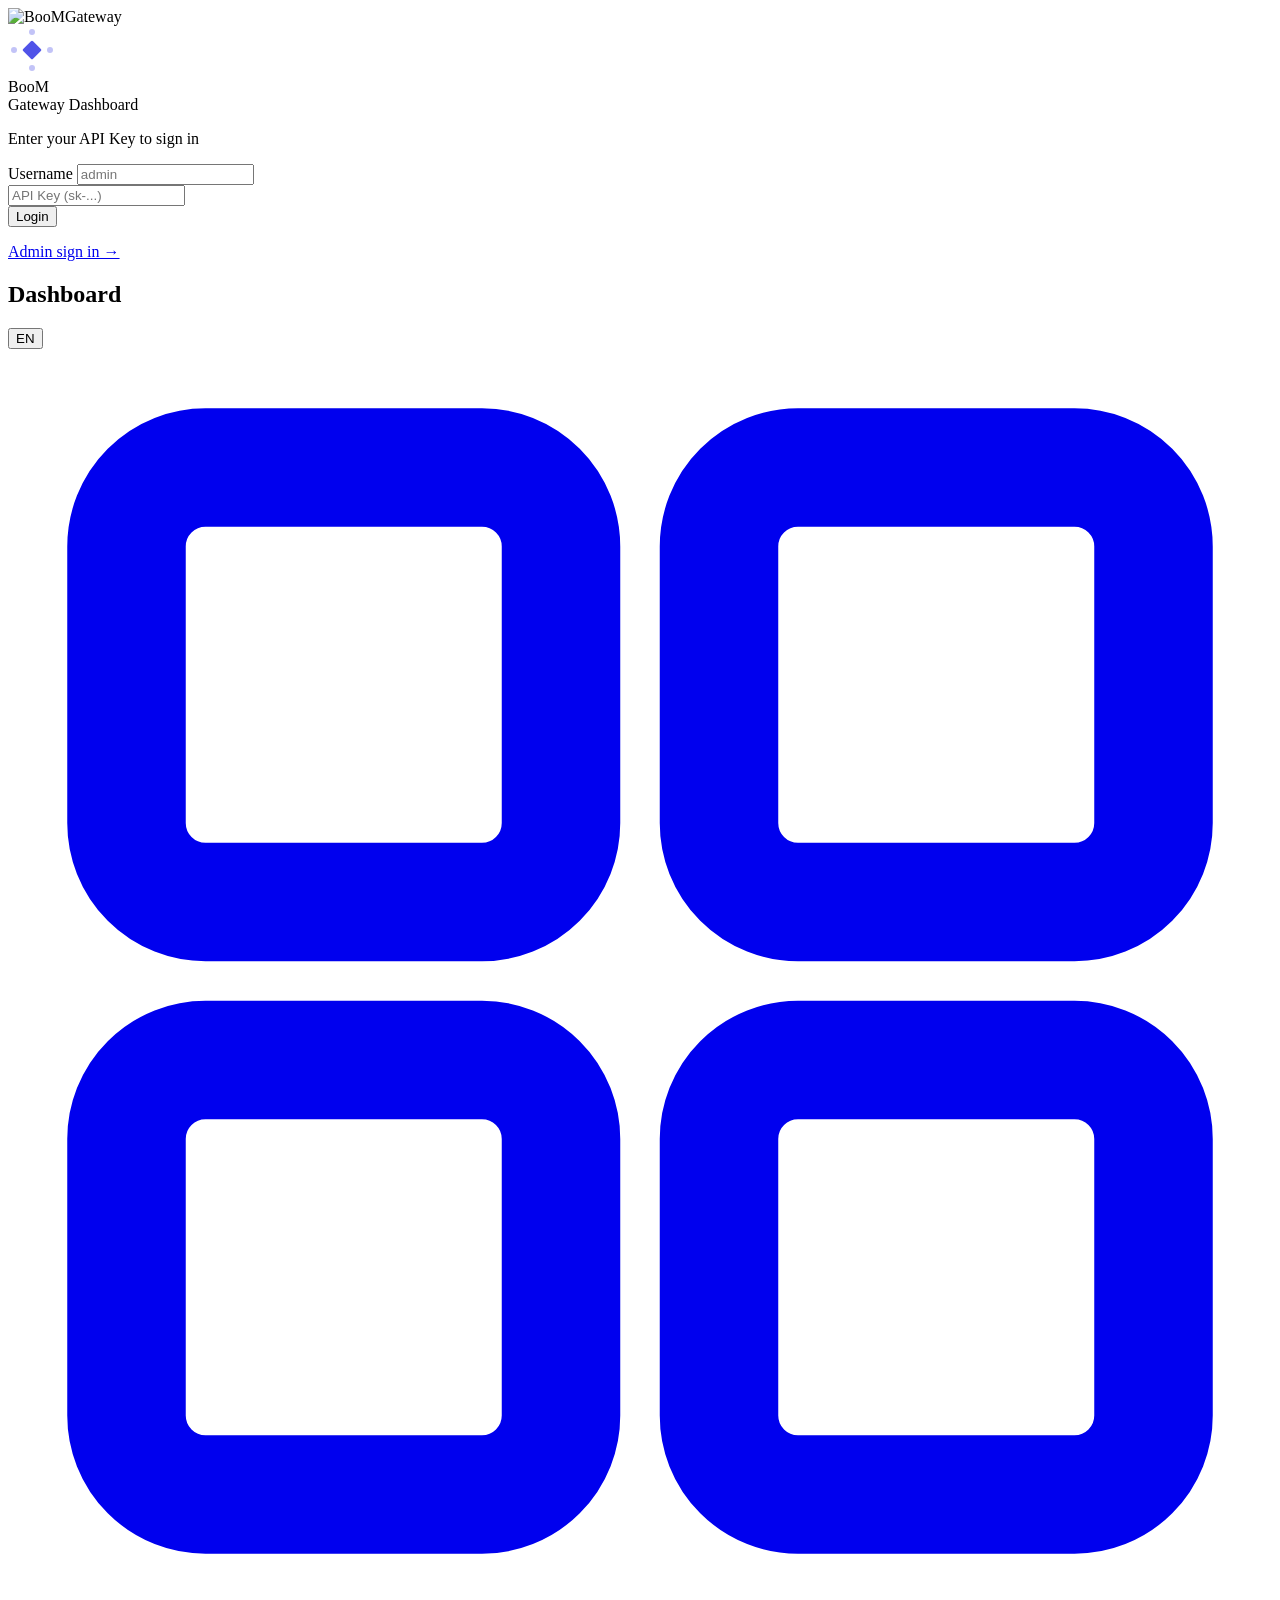
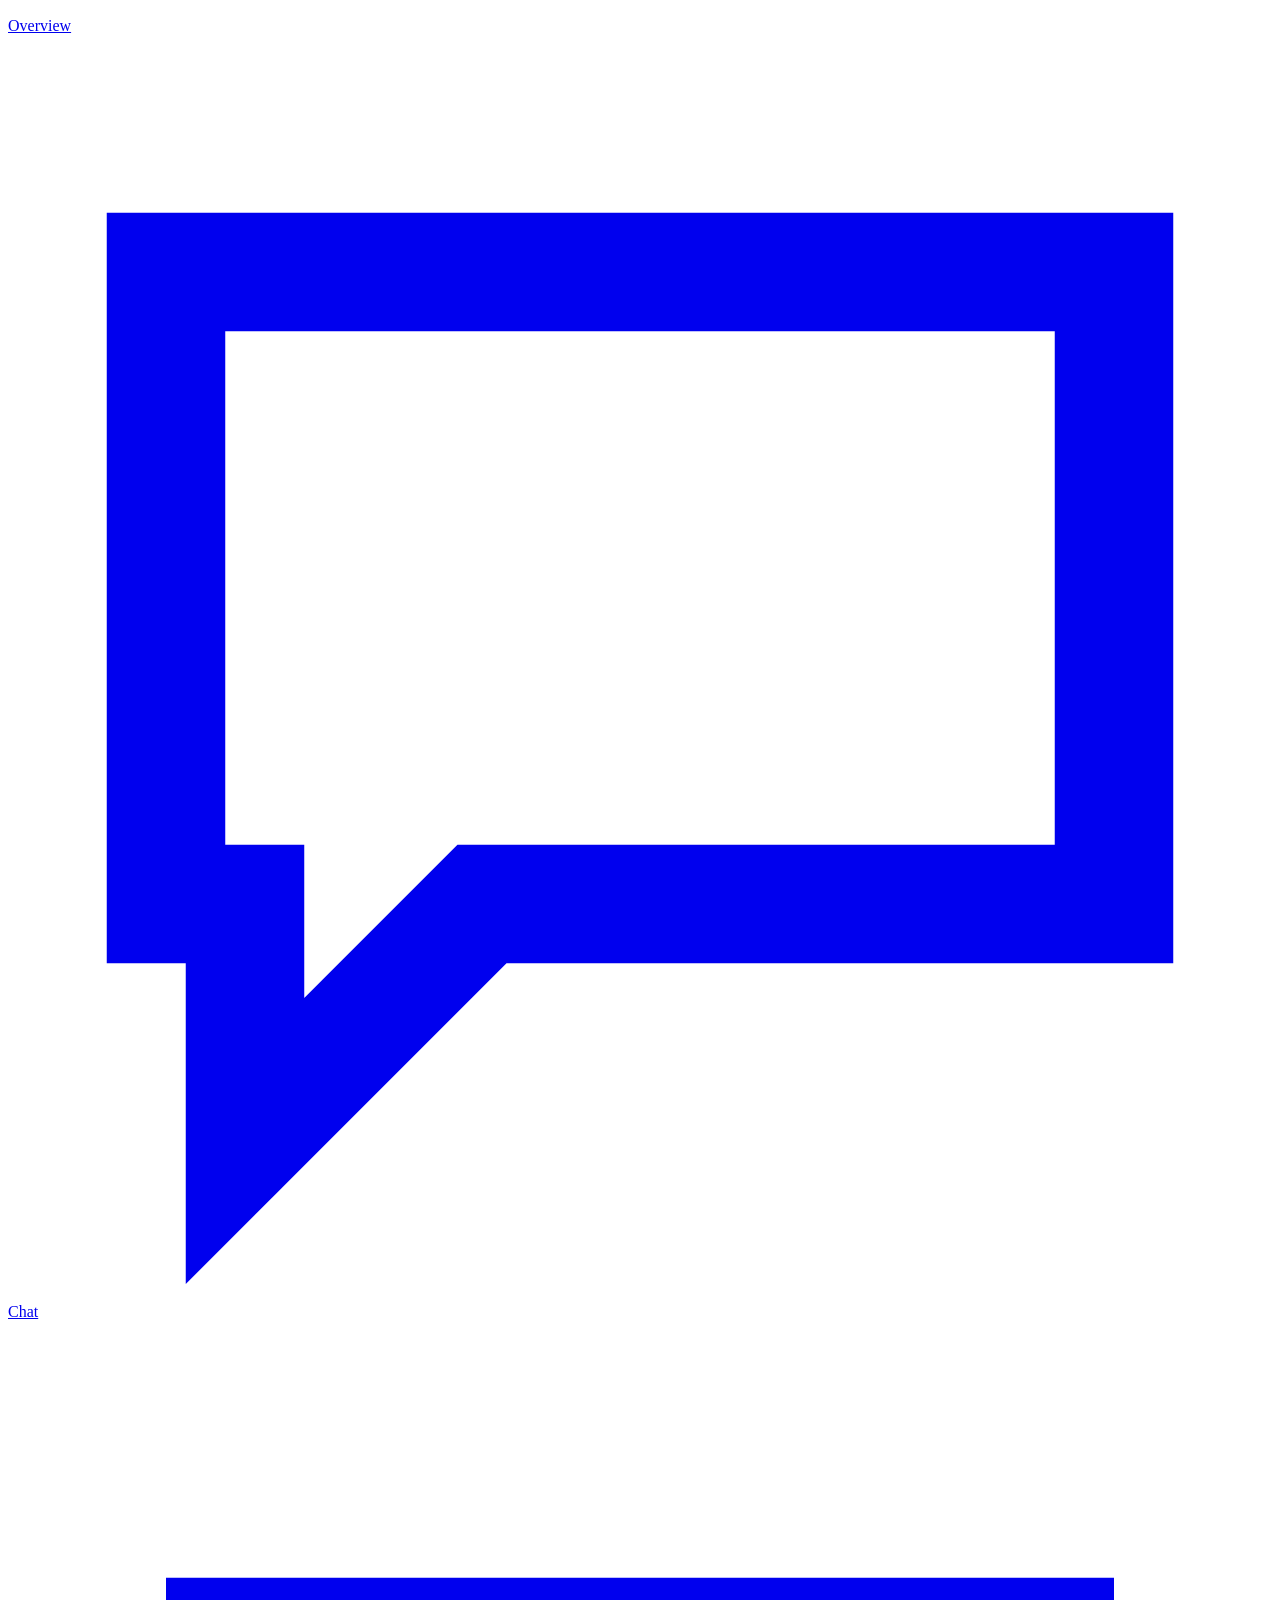
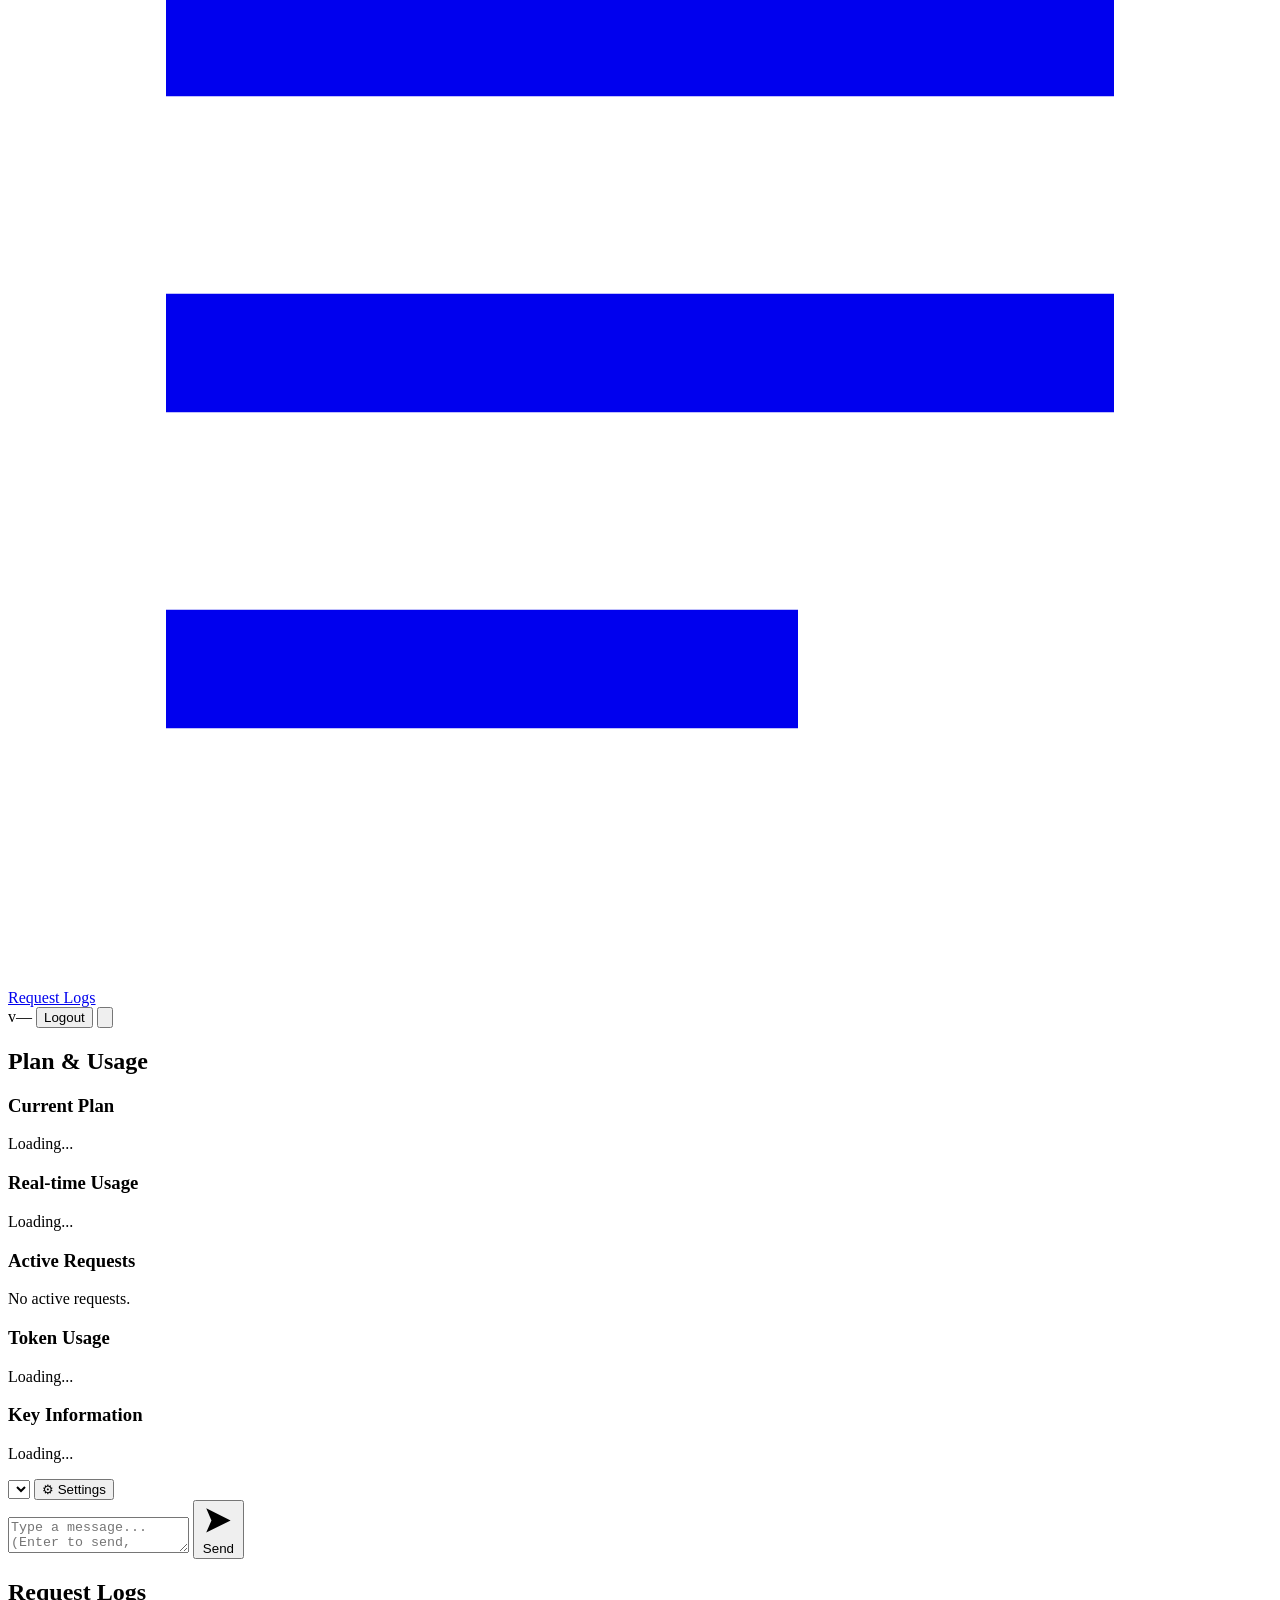
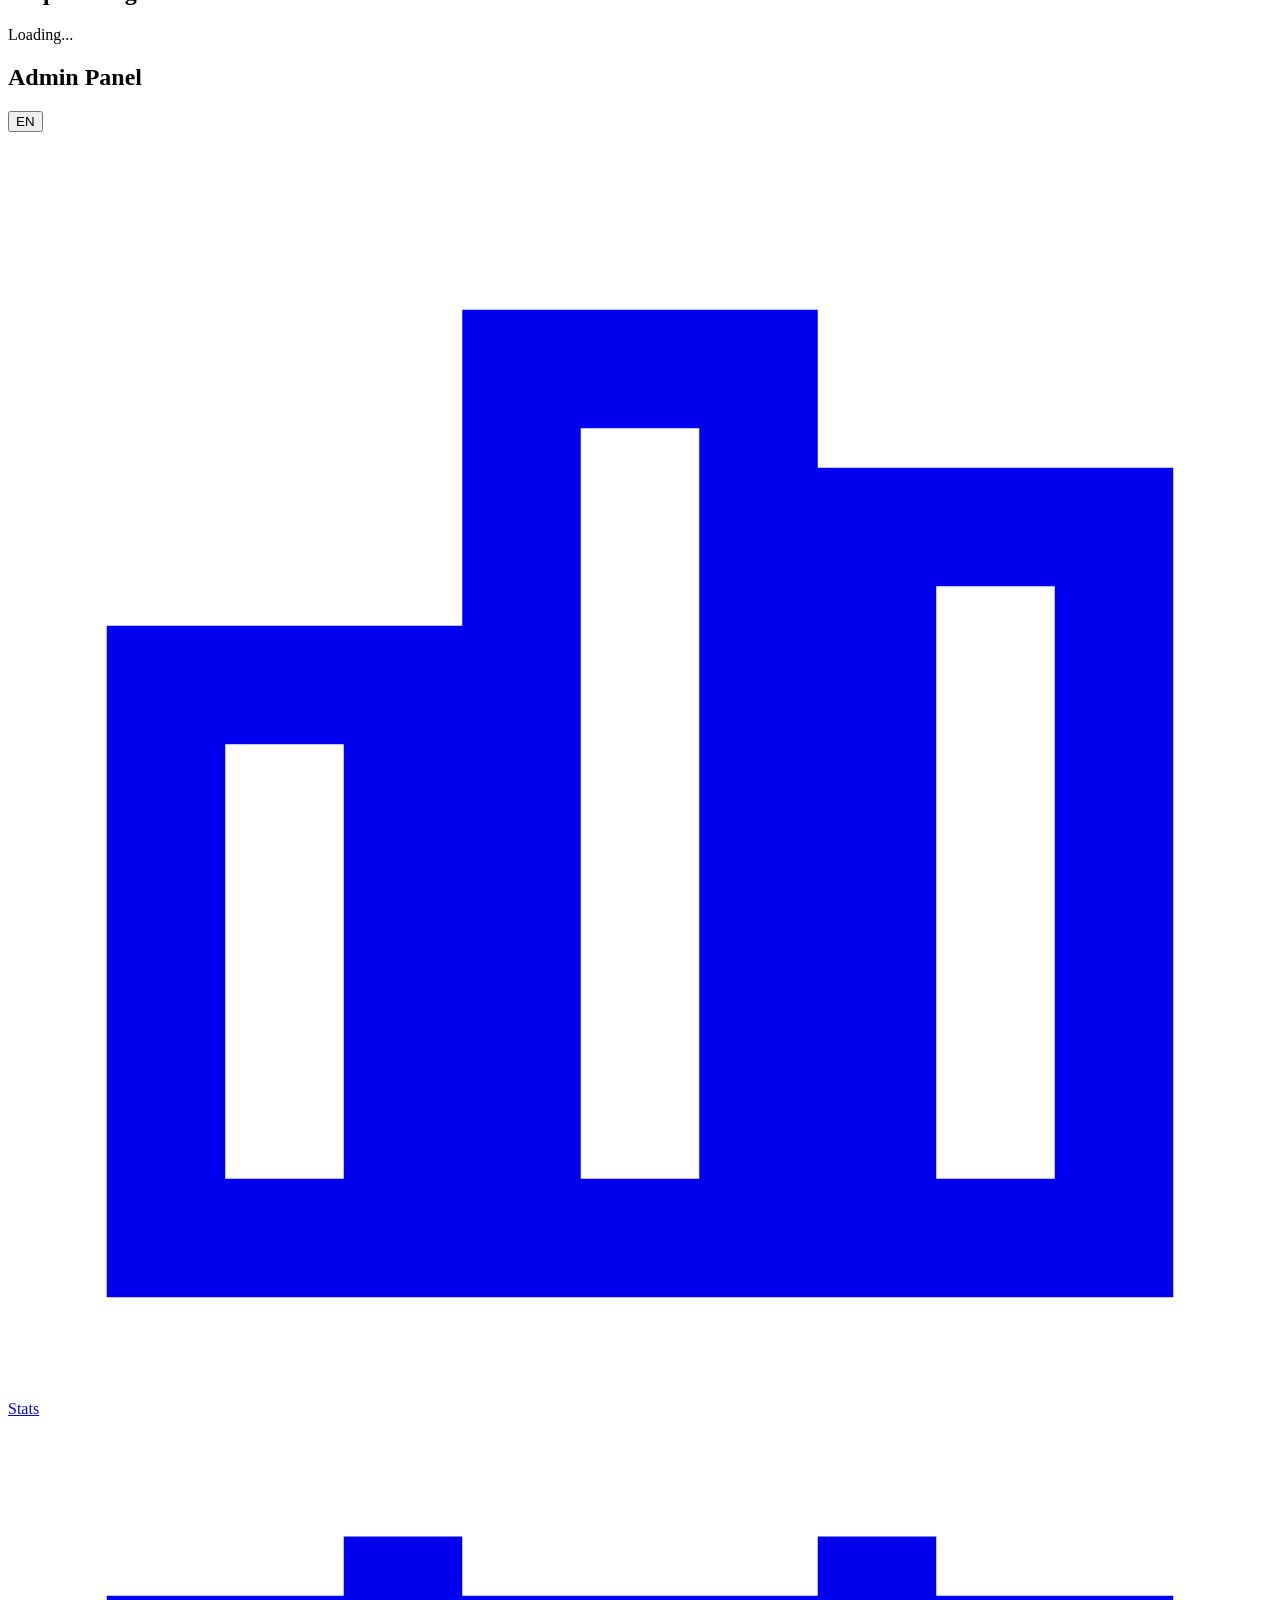
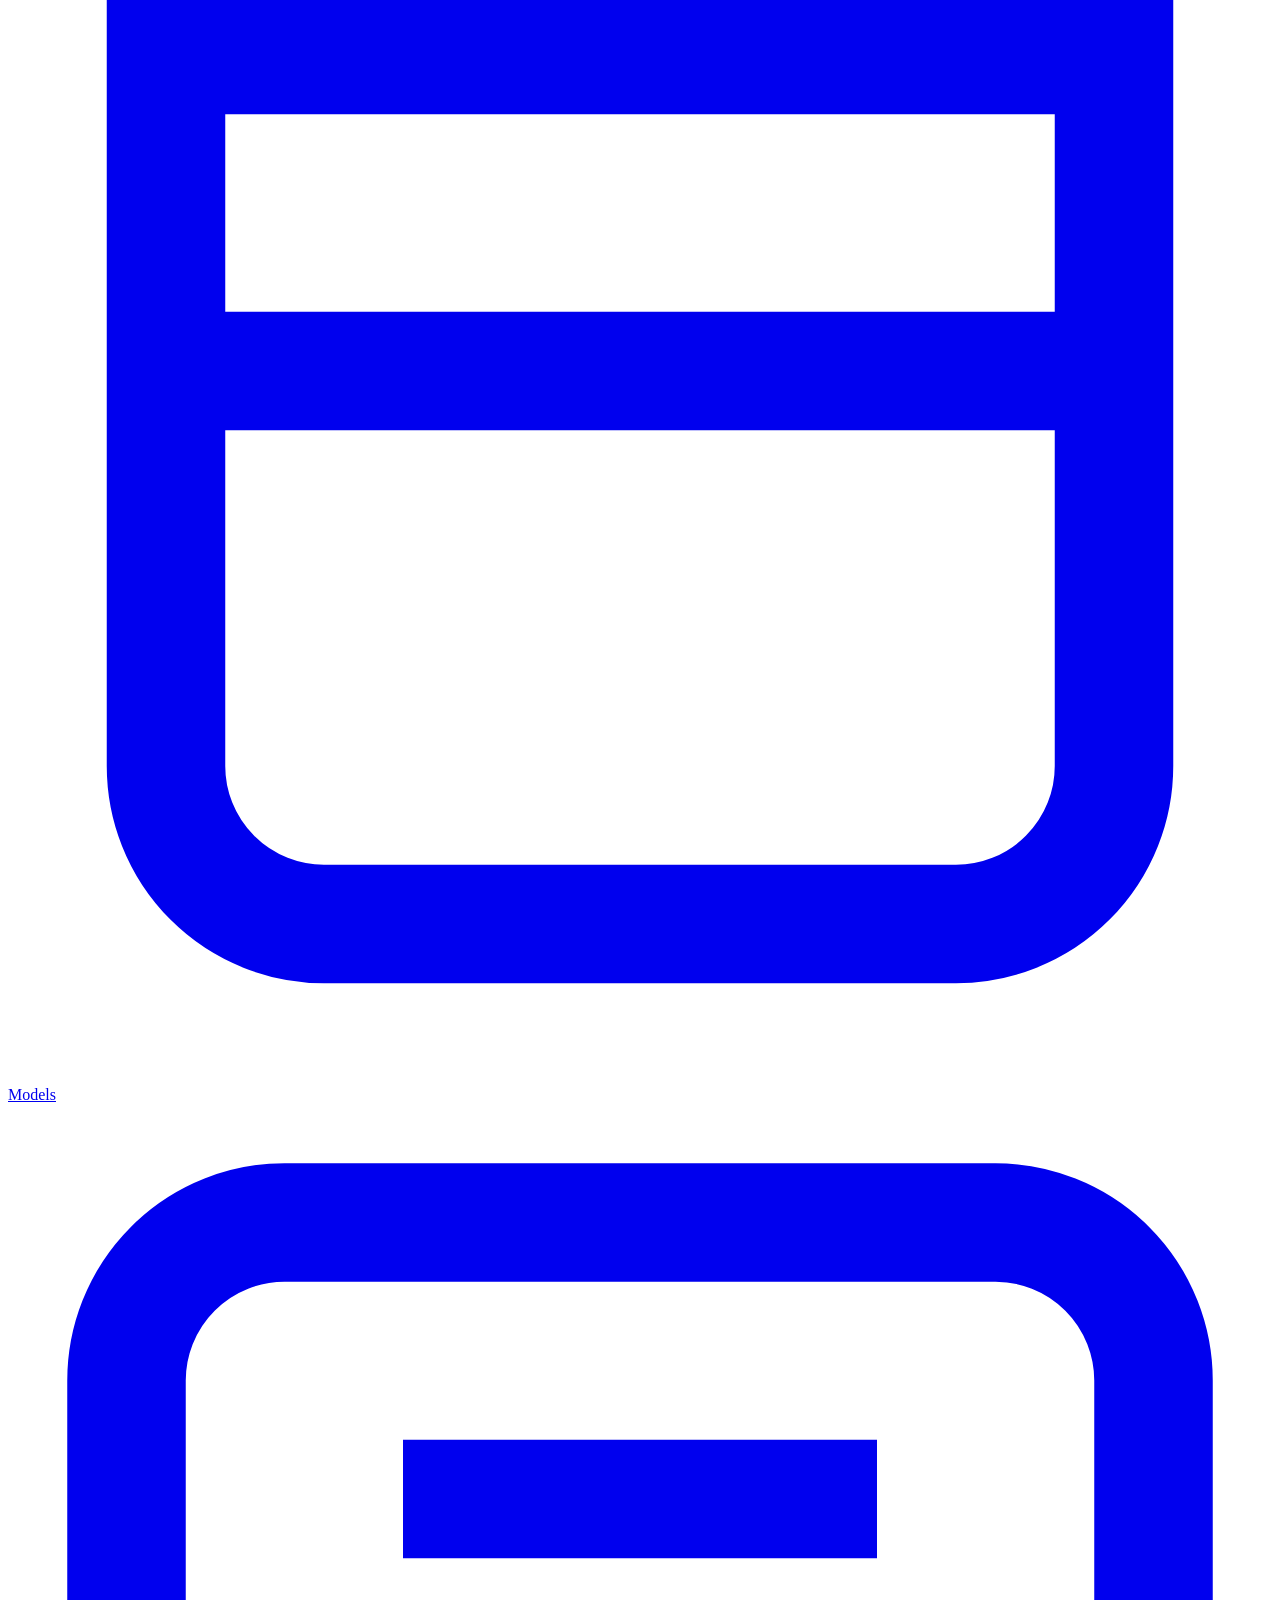
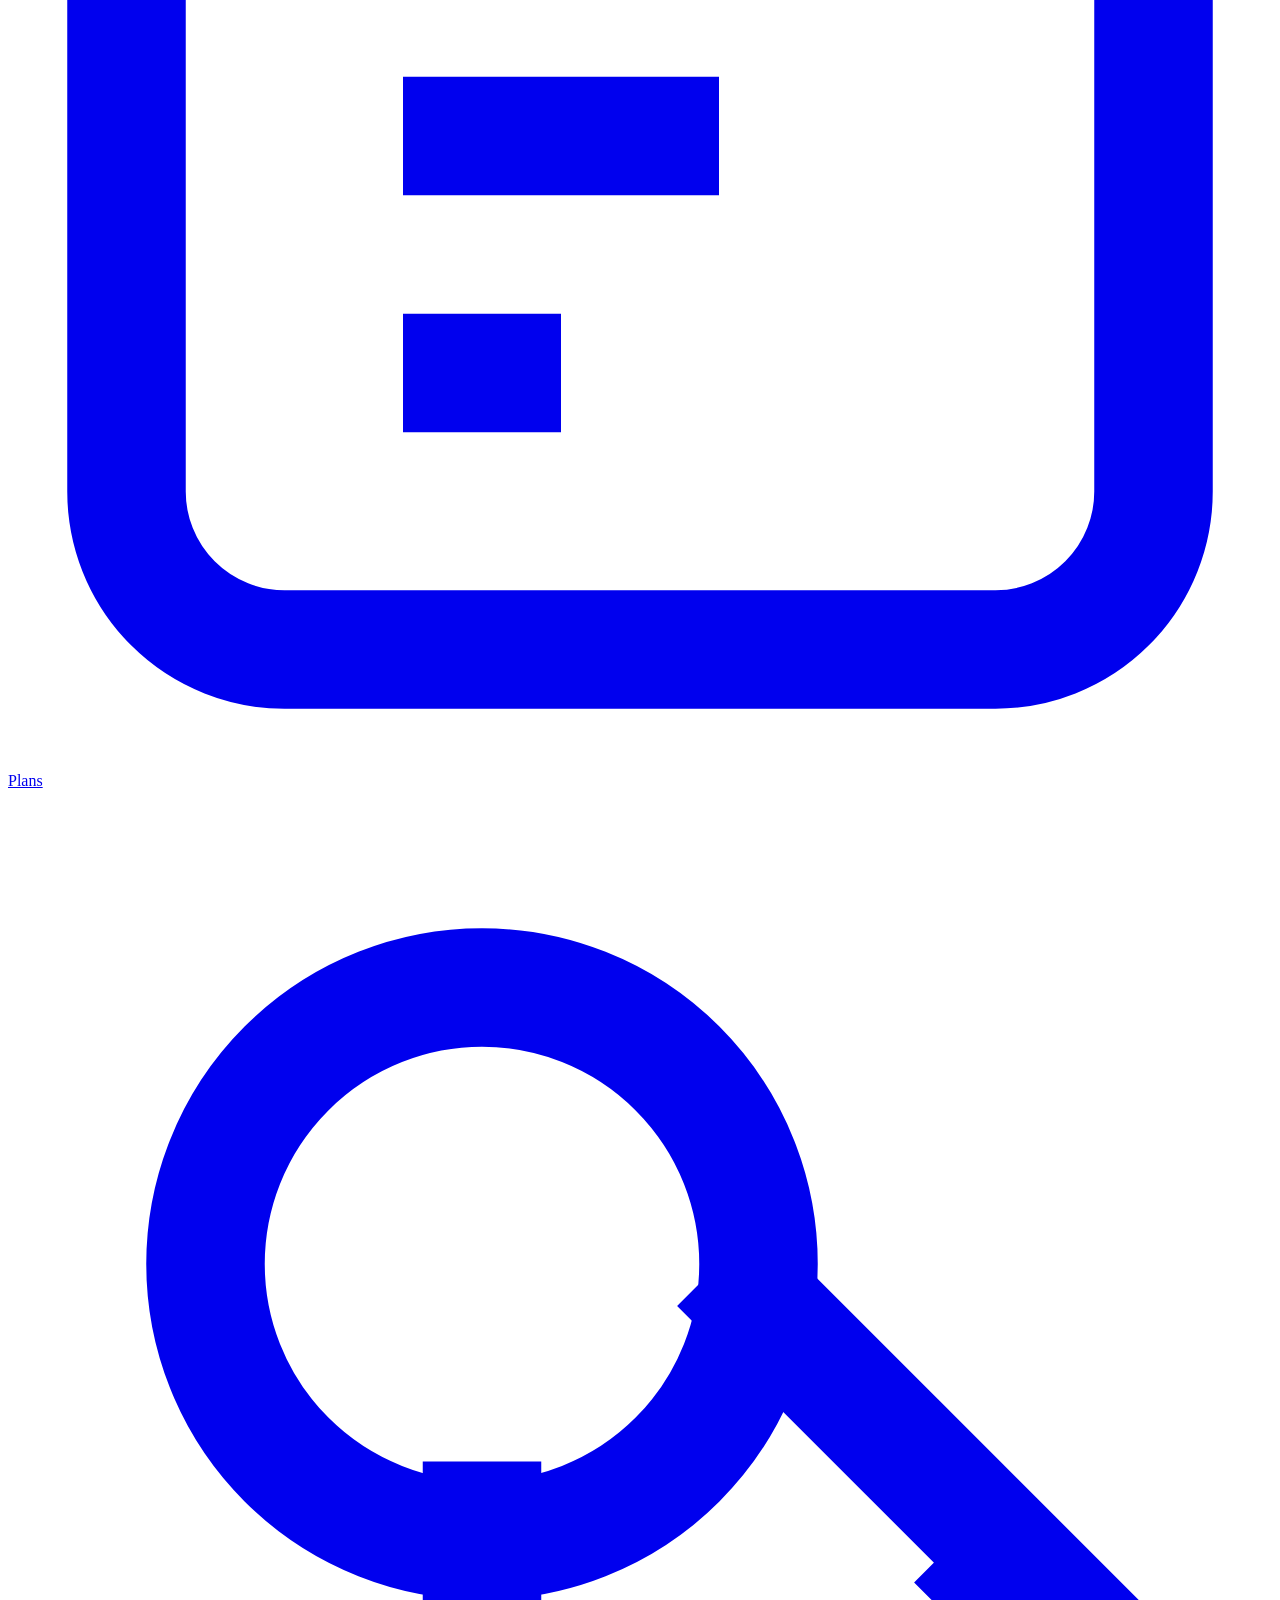
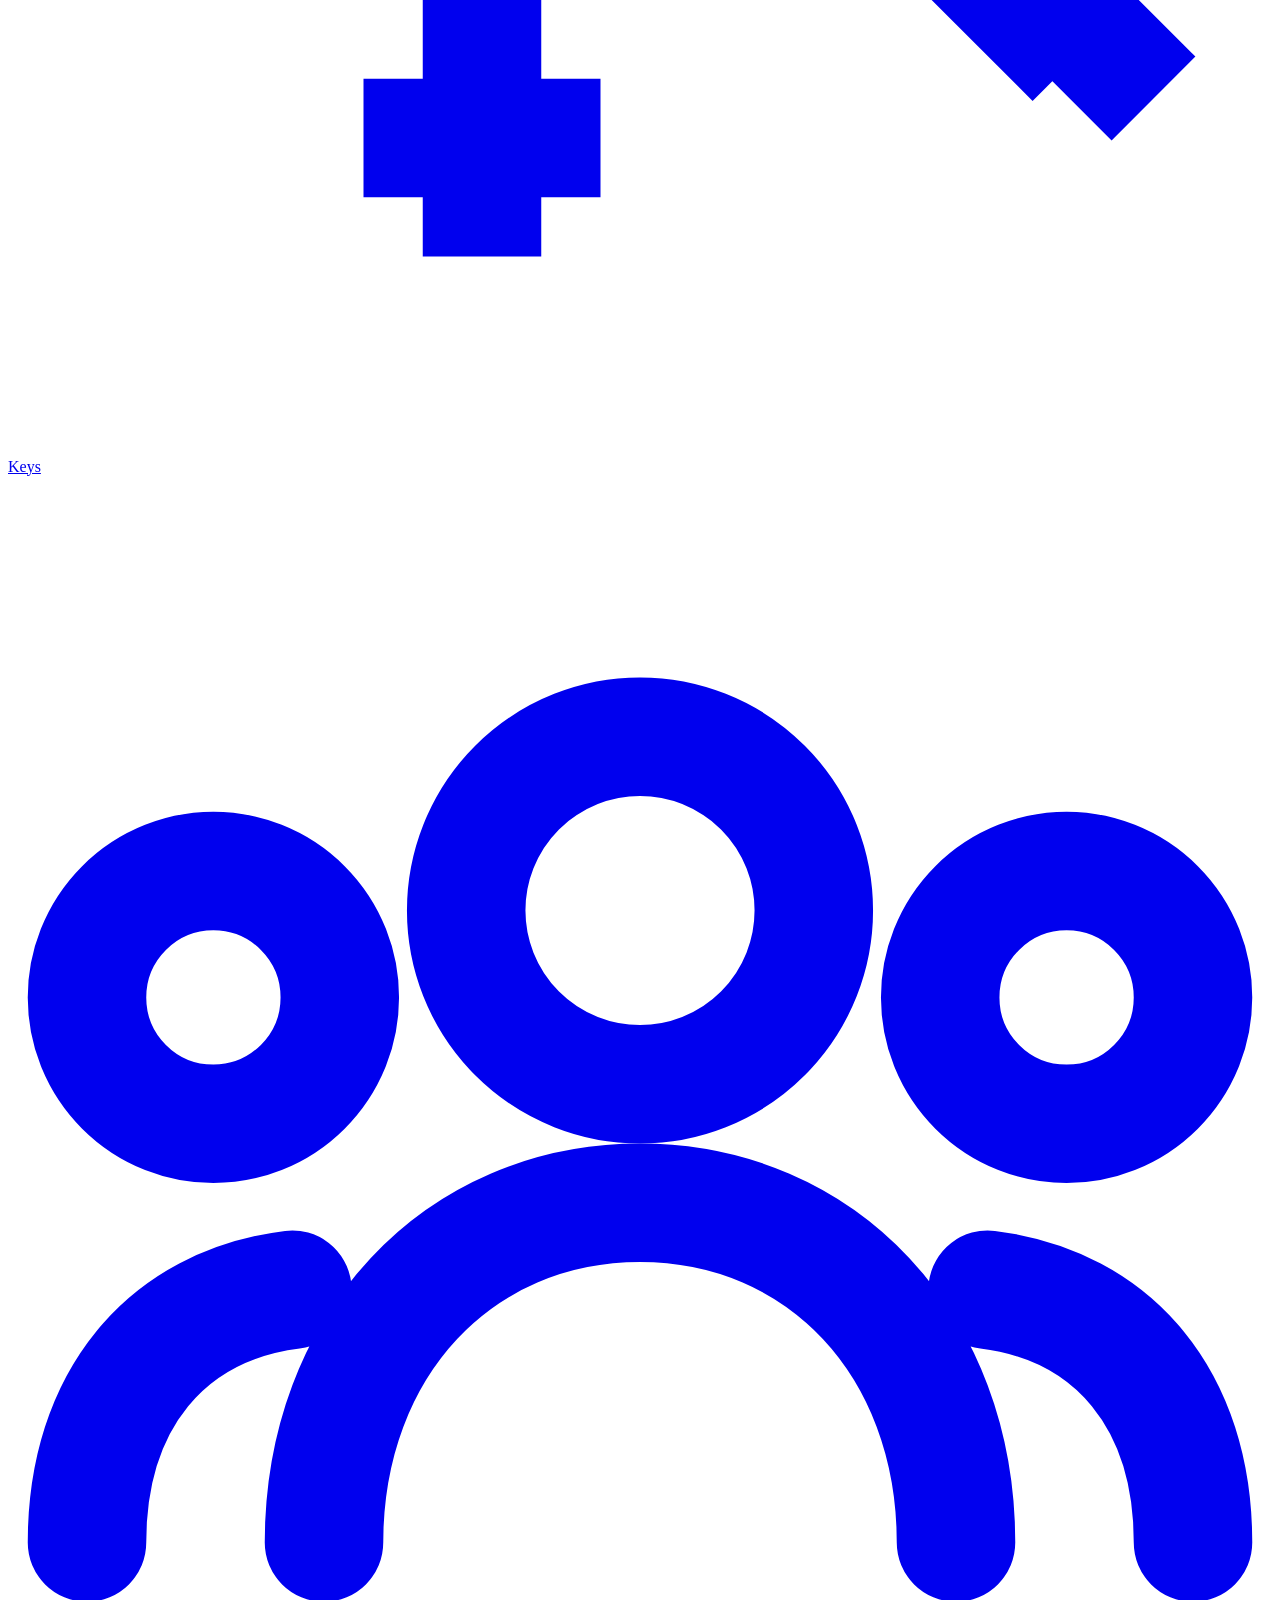
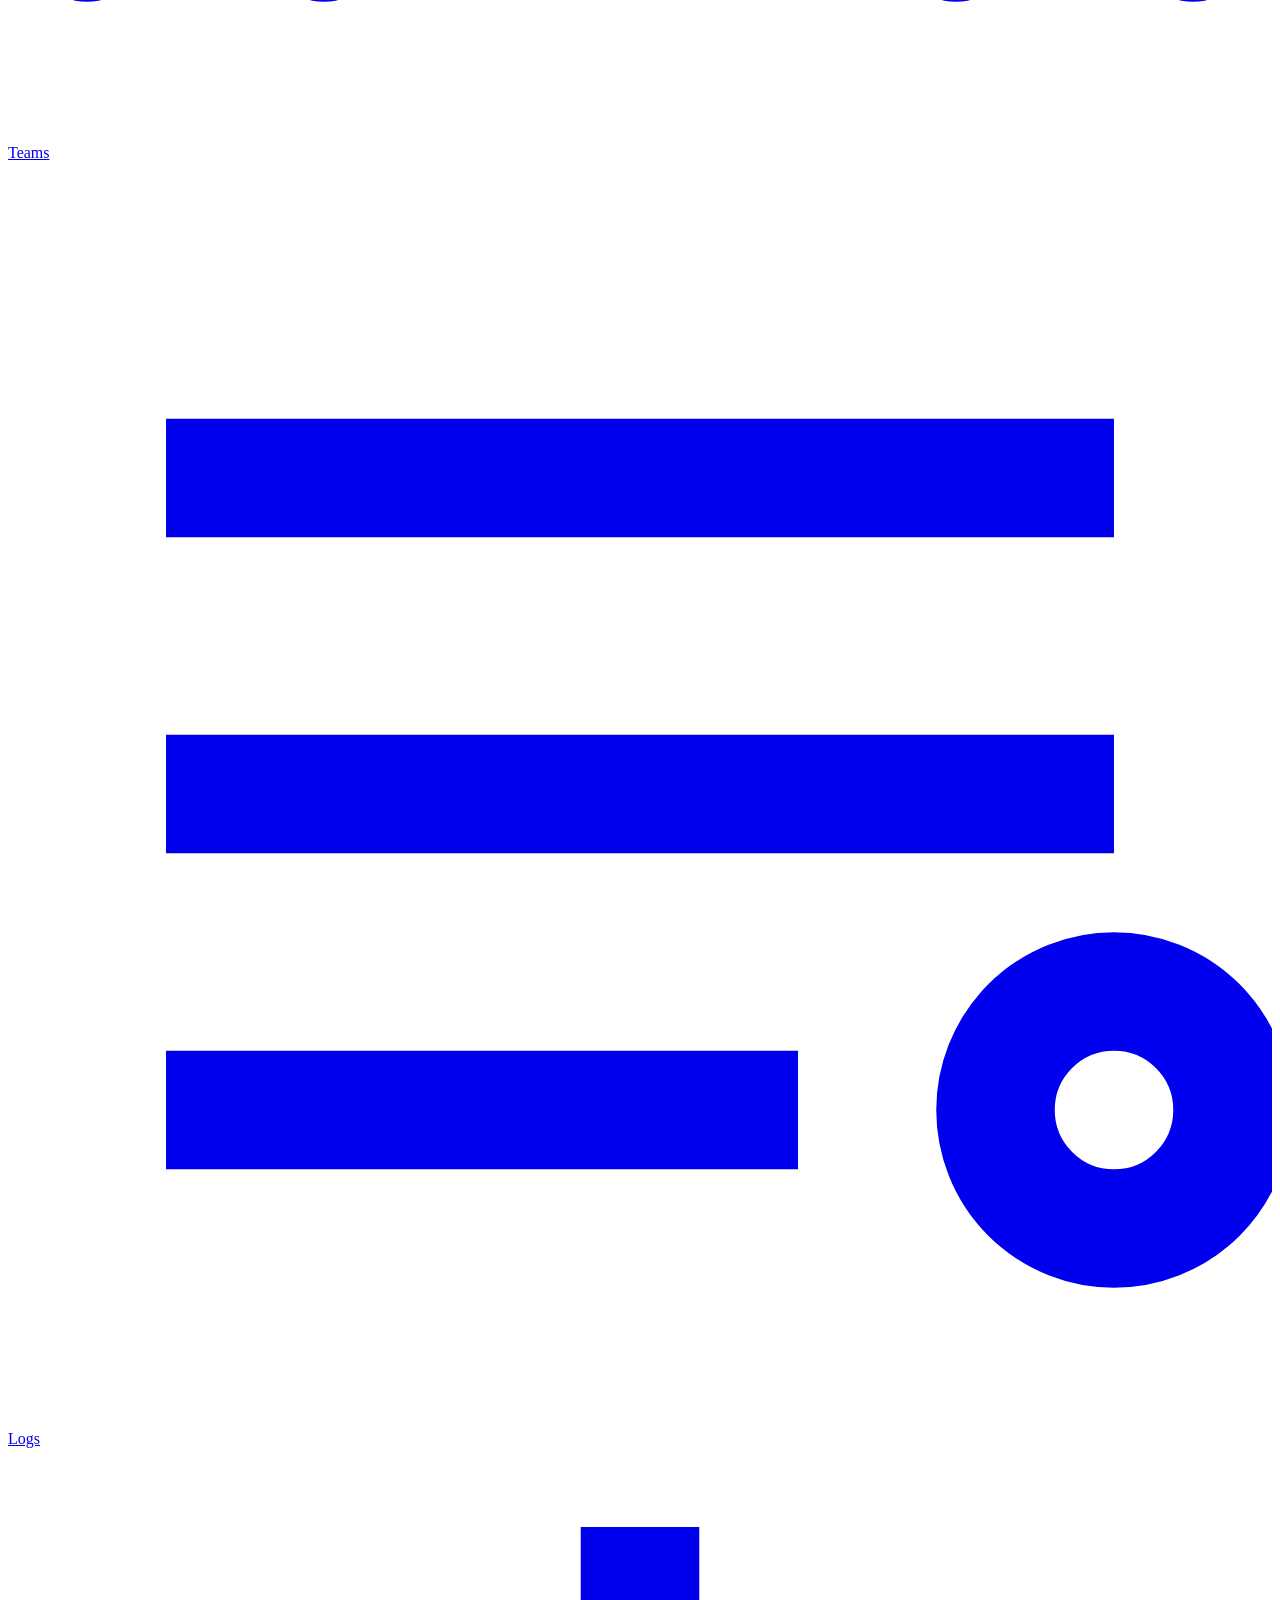
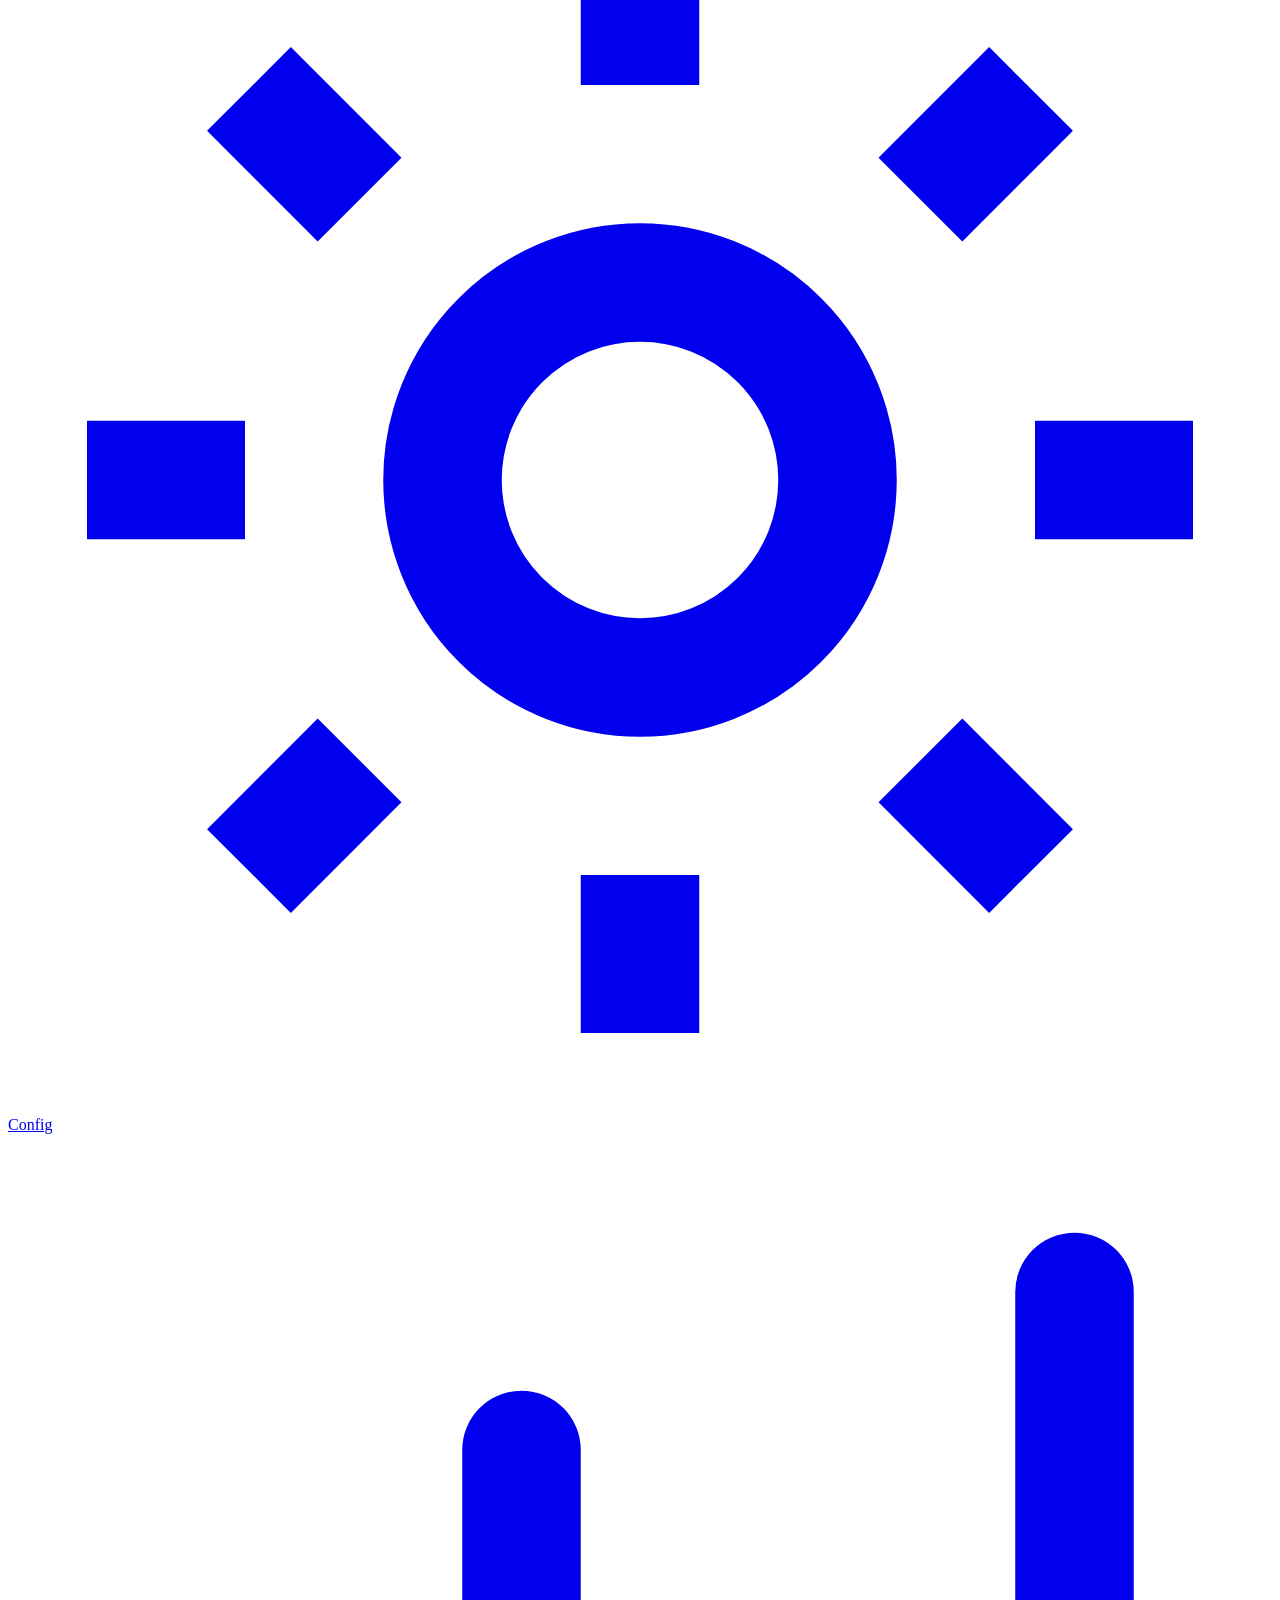
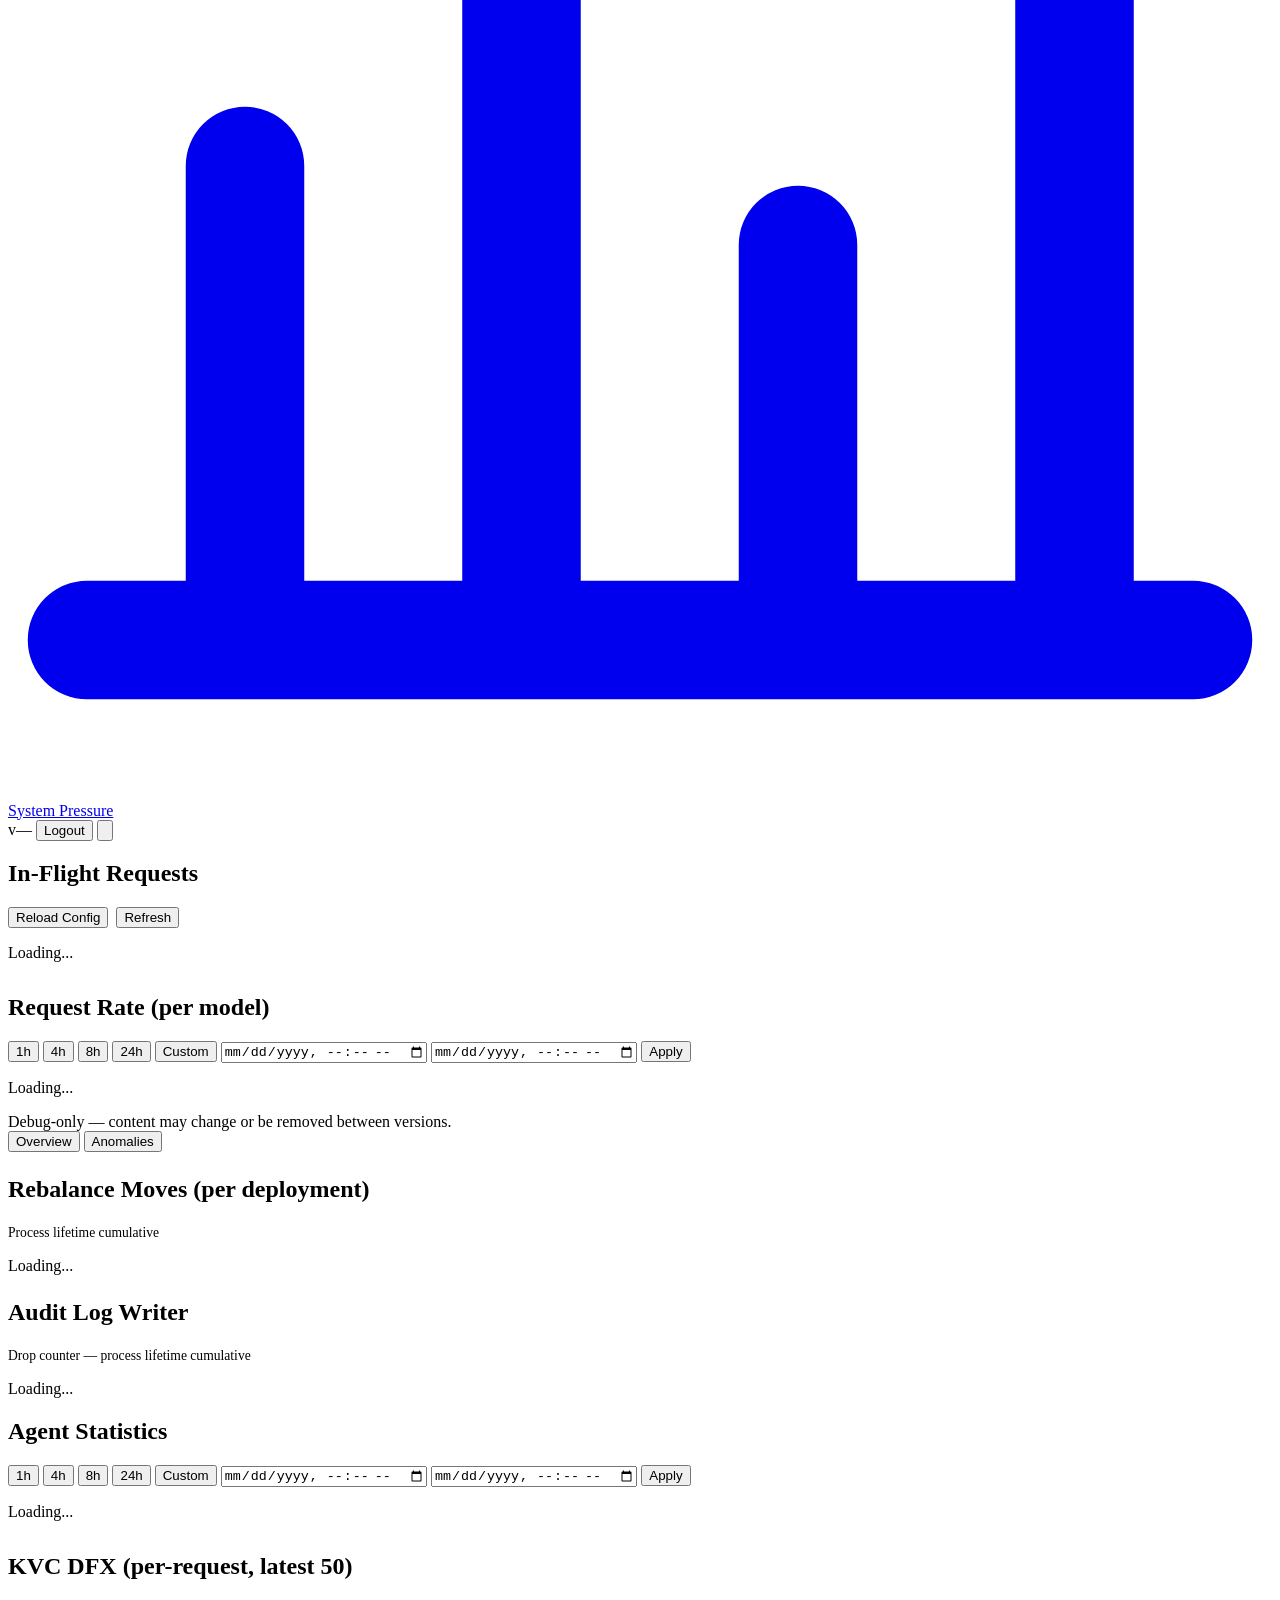
==== commit 0a2b0de1: "feat(dashboard): add IQR-based anomaly detection to Debug page 新增异常值分析能力：在 Debug 页面新增 "Anomalies" 子标" ====
--- a/boom-gateway/boom-dashboard/src/frontend/index.html
+++ b/boom-gateway/boom-dashboard/src/frontend/index.html
@@ -256,41 +256,72 @@
               Debug-only — content may change or be removed between versions.
             </div>
 
-            <div class="section-header" style="margin-top:1.5rem">
-              <h2 data-i18n="debug.rebalance_moves.title">Rebalance Moves (per deployment)</h2>
-              <span style="font-size:.85em;color:var(--text3)" data-i18n="debug.rebalance_moves.subtitle">Process lifetime cumulative</span>
-            </div>
-            <div id="rebalance-moves-wrap"><p class="loading" data-i18n="common.loading">Loading...</p></div>
-
-            <div class="section-header" style="margin-top:1.5rem">
-              <h2 data-i18n="debug.audit_log.title">Audit Log Writer</h2>
-              <span style="font-size:.85em;color:var(--text3)" data-i18n="debug.audit_log.subtitle">Drop counter — process lifetime cumulative</span>
-            </div>
-            <div id="audit-log-stats-wrap"><p class="loading" data-i18n="common.loading">Loading...</p></div>
-
-            <div class="section-header">
-              <h2 data-i18n="stats.agent.title">Agent Statistics</h2>
-              <div class="range-controls" data-target="agent">
-                <button class="btn-range active" data-range="1h">1h</button>
-                <button class="btn-range" data-range="4h">4h</button>
-                <button class="btn-range" data-range="8h">8h</button>
-                <button class="btn-range" data-range="24h">24h</button>
-                <button class="btn-range" data-range="custom" data-i18n="range.custom">Custom</button>
-                <span class="range-custom hidden">
-                  <input type="datetime-local" class="range-from">
-                  <input type="datetime-local" class="range-to">
-                  <button class="btn-tiny range-apply" data-i18n="action.apply">Apply</button>
-                </span>
-                <span class="range-note hidden"></span>
-              </div>
-            </div>
-            <div id="agent-stats-wrap"><p class="loading" data-i18n="common.loading">Loading...</p></div>
-
-            <div class="section-header" style="margin-top:2rem">
-              <h2>KVC DFX (per-request, latest 50)</h2>
-              <button class="btn-small" id="btn-reset-kvc-filters" data-i18n="logs.reset_filters">Reset Filters</button>
-            </div>
-            <div id="kvc-dfx-wrap"><p class="muted">Compile with --features boom-dashboard/debug-tools to enable.</p></div>
+            <!-- Sub-tab navigation -->
+            <div class="debug-subtabs">
+              <button class="debug-subtab active" data-subtab="overview" data-i18n="debug.subtab.overview">Overview</button>
+              <button class="debug-subtab" data-subtab="anomalies" data-i18n="debug.subtab.anomalies">Anomalies</button>
+            </div>
+
+            <!-- Overview pane: original debug content -->
+            <div class="debug-pane active" data-pane="overview">
+              <div class="section-header" style="margin-top:1.5rem">
+                <h2 data-i18n="debug.rebalance_moves.title">Rebalance Moves (per deployment)</h2>
+                <span style="font-size:.85em;color:var(--text3)" data-i18n="debug.rebalance_moves.subtitle">Process lifetime cumulative</span>
+              </div>
+              <div id="rebalance-moves-wrap"><p class="loading" data-i18n="common.loading">Loading...</p></div>
+
+              <div class="section-header" style="margin-top:1.5rem">
+                <h2 data-i18n="debug.audit_log.title">Audit Log Writer</h2>
+                <span style="font-size:.85em;color:var(--text3)" data-i18n="debug.audit_log.subtitle">Drop counter — process lifetime cumulative</span>
+              </div>
+              <div id="audit-log-stats-wrap"><p class="loading" data-i18n="common.loading">Loading...</p></div>
+
+              <div class="section-header">
+                <h2 data-i18n="stats.agent.title">Agent Statistics</h2>
+                <div class="range-controls" data-target="agent">
+                  <button class="btn-range active" data-range="1h">1h</button>
+                  <button class="btn-range" data-range="4h">4h</button>
+                  <button class="btn-range" data-range="8h">8h</button>
+                  <button class="btn-range" data-range="24h">24h</button>
+                  <button class="btn-range" data-range="custom" data-i18n="range.custom">Custom</button>
+                  <span class="range-custom hidden">
+                    <input type="datetime-local" class="range-from">
+                    <input type="datetime-local" class="range-to">
+                    <button class="btn-tiny range-apply" data-i18n="action.apply">Apply</button>
+                  </span>
+                  <span class="range-note hidden"></span>
+                </div>
+              </div>
+              <div id="agent-stats-wrap"><p class="loading" data-i18n="common.loading">Loading...</p></div>
+
+              <div class="section-header" style="margin-top:2rem">
+                <h2>KVC DFX (per-request, latest 50)</h2>
+                <button class="btn-small" id="btn-reset-kvc-filters" data-i18n="logs.reset_filters">Reset Filters</button>
+              </div>
+              <div id="kvc-dfx-wrap"><p class="muted">Compile with --features boom-dashboard/debug-tools to enable.</p></div>
+            </div>
+
+            <!-- Anomalies pane: IQR-based outlier scan, manual refresh -->
+            <div class="debug-pane" data-pane="anomalies">
+              <div class="section-header">
+                <h2 data-i18n="debug.anomalies.title">Anomaly Detection</h2>
+                <div class="anomaly-controls">
+                  <select id="anomaly-dim">
+                    <option value="key_hash" data-i18n="debug.anomalies.dim.key">By Key</option>
+                    <option value="model" data-i18n="debug.anomalies.dim.model">By Model</option>
+                    <option value="deployment_id" data-i18n="debug.anomalies.dim.deployment">By Deployment</option>
+                    <option value="team_id" data-i18n="debug.anomalies.dim.team">By Team</option>
+                  </select>
+                  <button class="btn-range active" data-anomaly-range="1d">1d</button>
+                  <button class="btn-range" data-anomaly-range="3d">3d</button>
+                  <button class="btn-range" data-anomaly-range="7d">7d</button>
+                  <button class="btn-small" id="btn-anomaly-refresh" data-i18n="action.refresh">Refresh</button>
+                </div>
+              </div>
+              <div id="anomaly-results-wrap">
+                <p class="muted" data-i18n="debug.anomalies.hint">Click Refresh to load. Default: last 1 day.</p>
+              </div>
+            </div>
           </section>
 
           <!-- Models Section -->
@@ -350,13 +381,9 @@
           <section id="admin-stress" class="section">
             <div class="section-header">
               <h2 data-i18n="stress.title">System Pressure</h2>
-              <div class="range-controls" data-target="stress">
-                <button class="btn-range active" data-range="5m">5m</button>
-                <button class="btn-range" data-range="60m">60m</button>
-              </div>
+              <span class="section-header__hint" data-i18n="stress.window_hint">Last 60 min · 1 Hz sampling</span>
             </div>
             <div class="stress-info-bar" id="stress-info-bar">
-              <span class="stress-info-item"><b data-i18n="stress.info.workers">Workers</b> <span id="stress-info-workers">—</span></span>
               <span class="stress-info-item"><b data-i18n="stress.info.worker_queue">Worker local queue</b> <span data-i18n="stress.info.worker_queue_value">256 (tokio default)</span></span>
               <span class="stress-info-item"><b data-i18n="stress.info.blocking_pool">Blocking thread pool</b> <span data-i18n="stress.info.blocking_pool_value">512 (tokio default)</span></span>
               <span class="stress-info-item"><b data-i18n="stress.info.sample_rate">Sample rate</b> 1 Hz</span>
@@ -364,7 +391,7 @@
               <span class="stress-info-help" tabindex="0" data-i18n-title="stress.info.help_title" title="?">?</span>
               <div class="stress-info-tooltip" id="stress-info-tooltip" hidden></div>
             </div>
-            <p class="modal-hint" data-i18n="stress.hint">In-memory 1Hz ring buffer (last 60 min). CPU is normalized against worker count.</p>
+            <p class="modal-hint" data-i18n="stress.hint">In-memory 1Hz ring buffer (last 60 min). CPU is process-level and may exceed worker count × 100.</p>
             <div class="stress-grid">
               <div class="stress-card">
                 <div class="stress-card__head">
@@ -455,11 +482,12 @@
                     <th data-i18n="logs.col.prefix_hit_rate">Prefix Hit Rate</th>
                     <th data-i18n="logs.col.duration">Duration</th>
                     <th data-i18n="logs.col.ttft">TTFT</th>
+                    <th data-i18n="logs.col.queue_wait">Queue Wait</th>
                     <th data-i18n="logs.col.error">Error</th>
                     <th data-i18n="logs.col.detail">Detail</th>
                   </tr>
                 </thead>
-                <tbody id="logs-tbody"><tr><td colspan="14" class="loading" data-i18n="common.loading">Loading...</td></tr></tbody>
+                <tbody id="logs-tbody"><tr><td colspan="15" class="loading" data-i18n="common.loading">Loading...</td></tr></tbody>
               </table>
             </div>
             <div id="logs-pagination" class="pagination"></div>
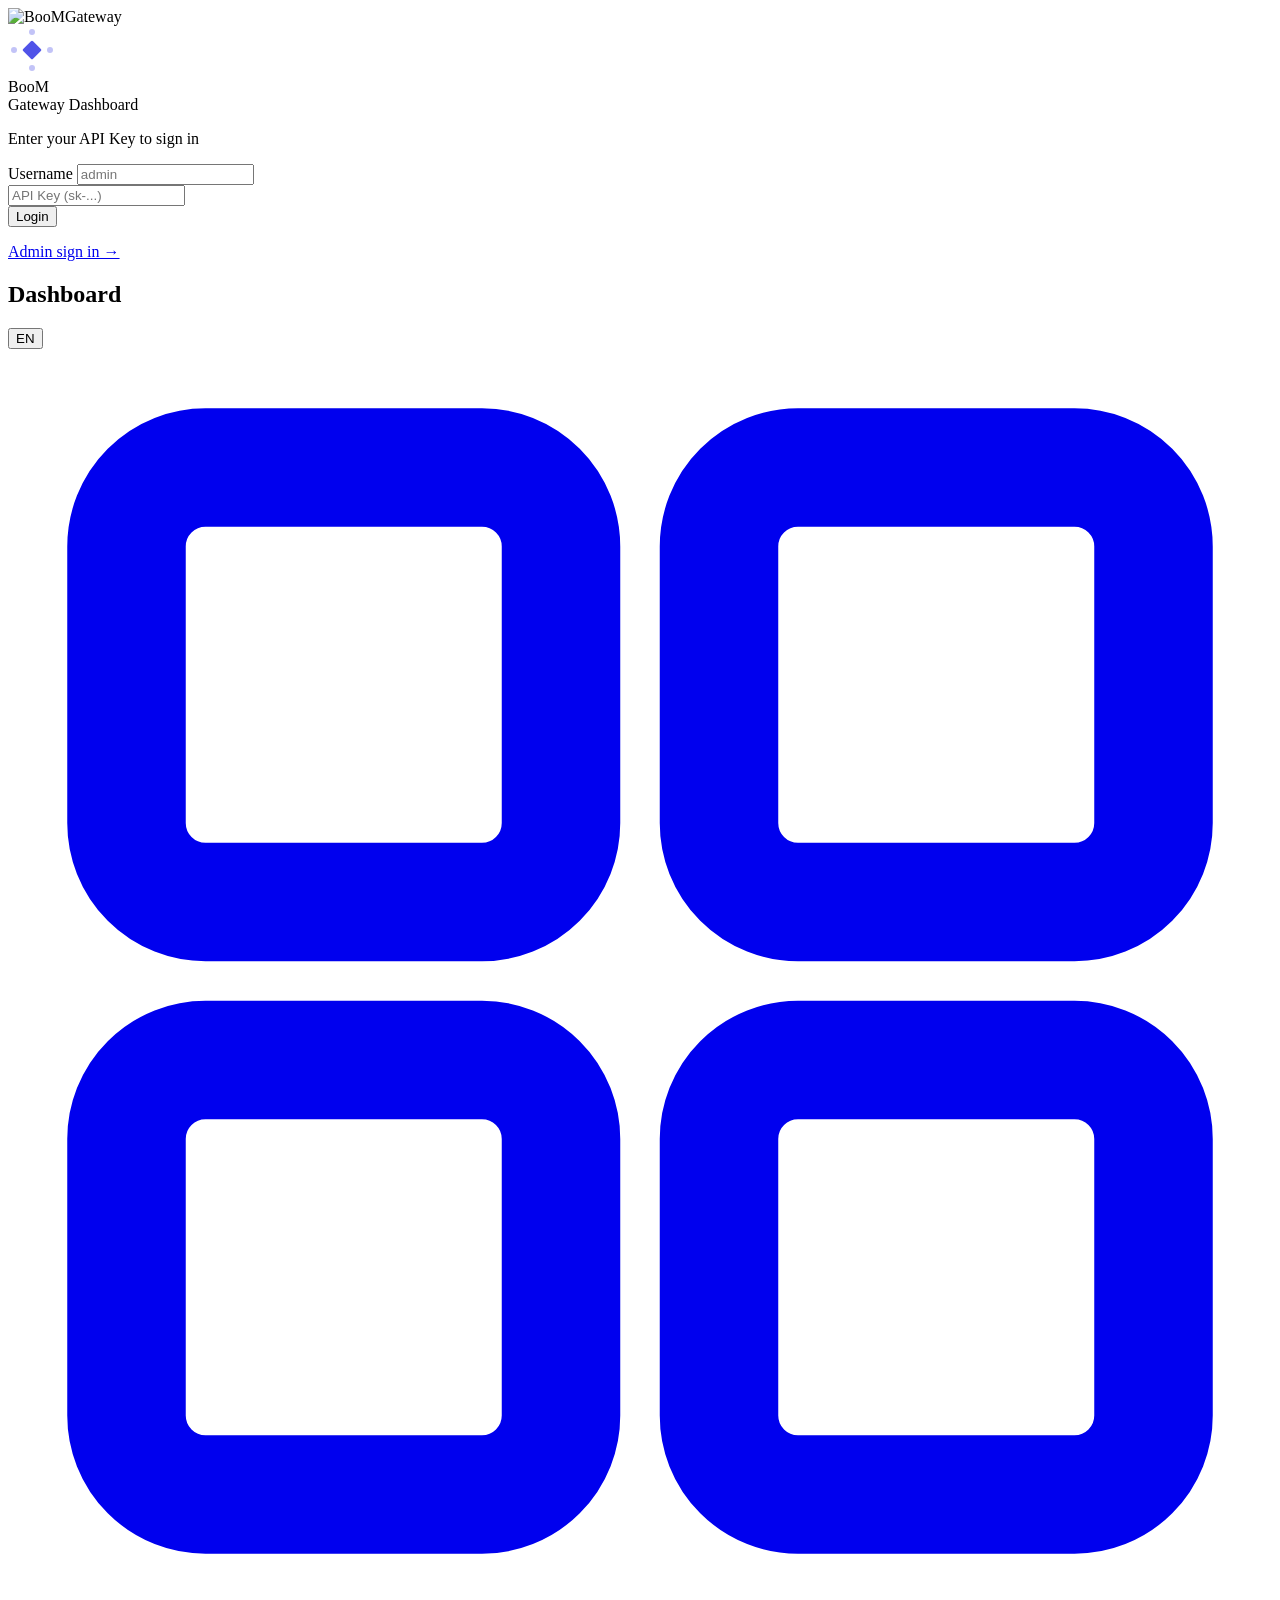
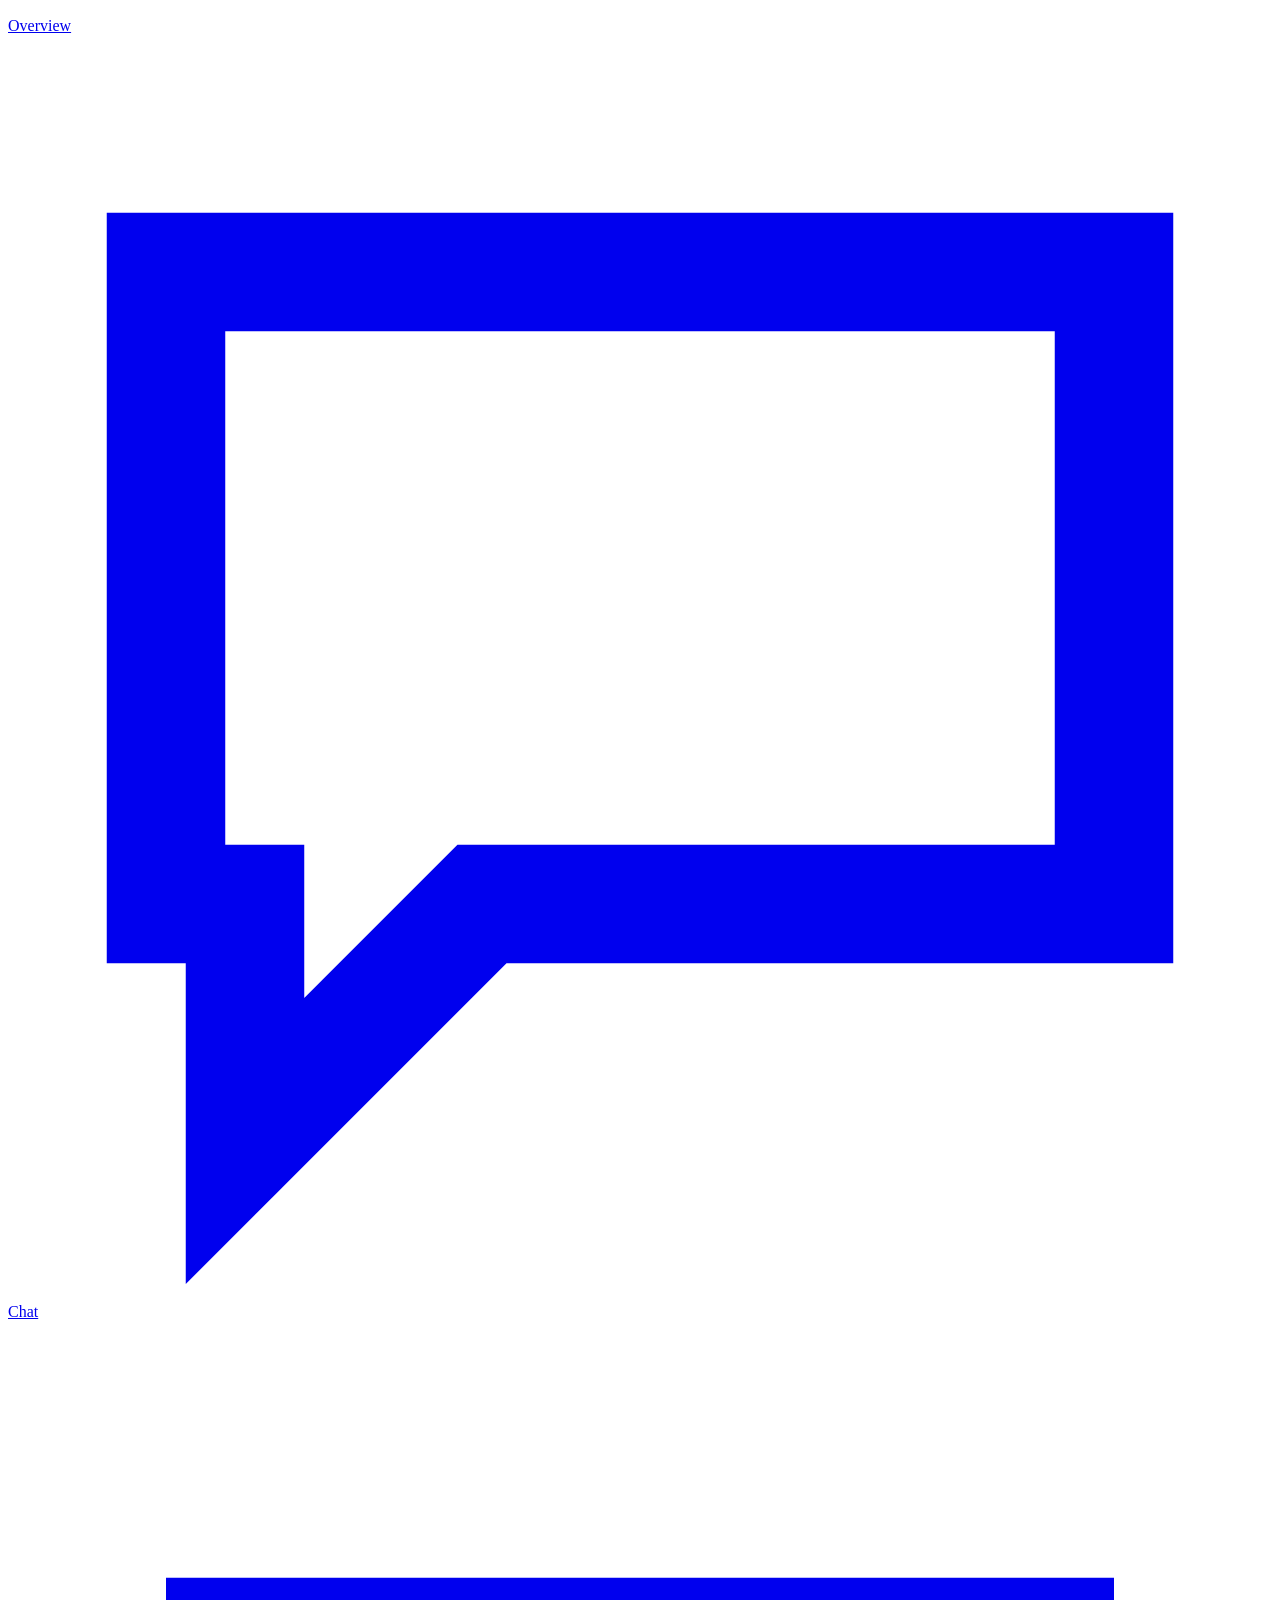
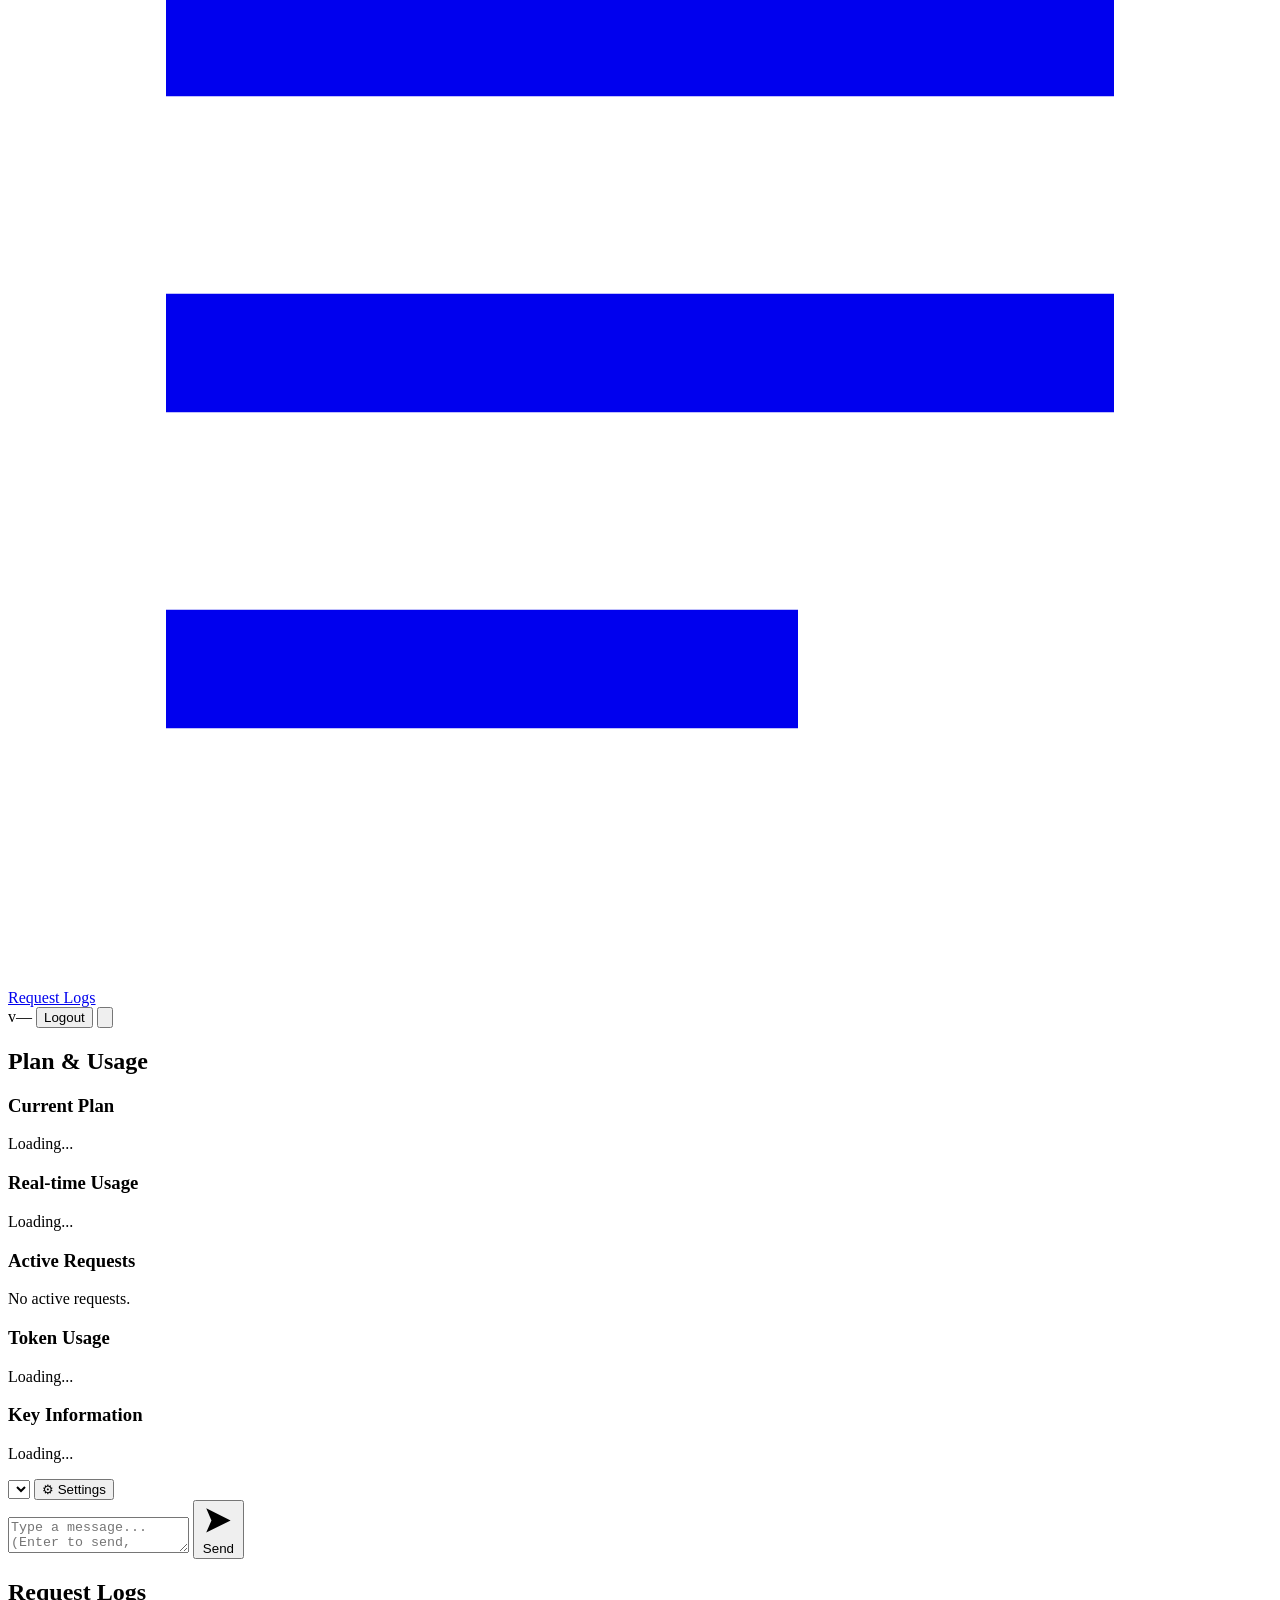
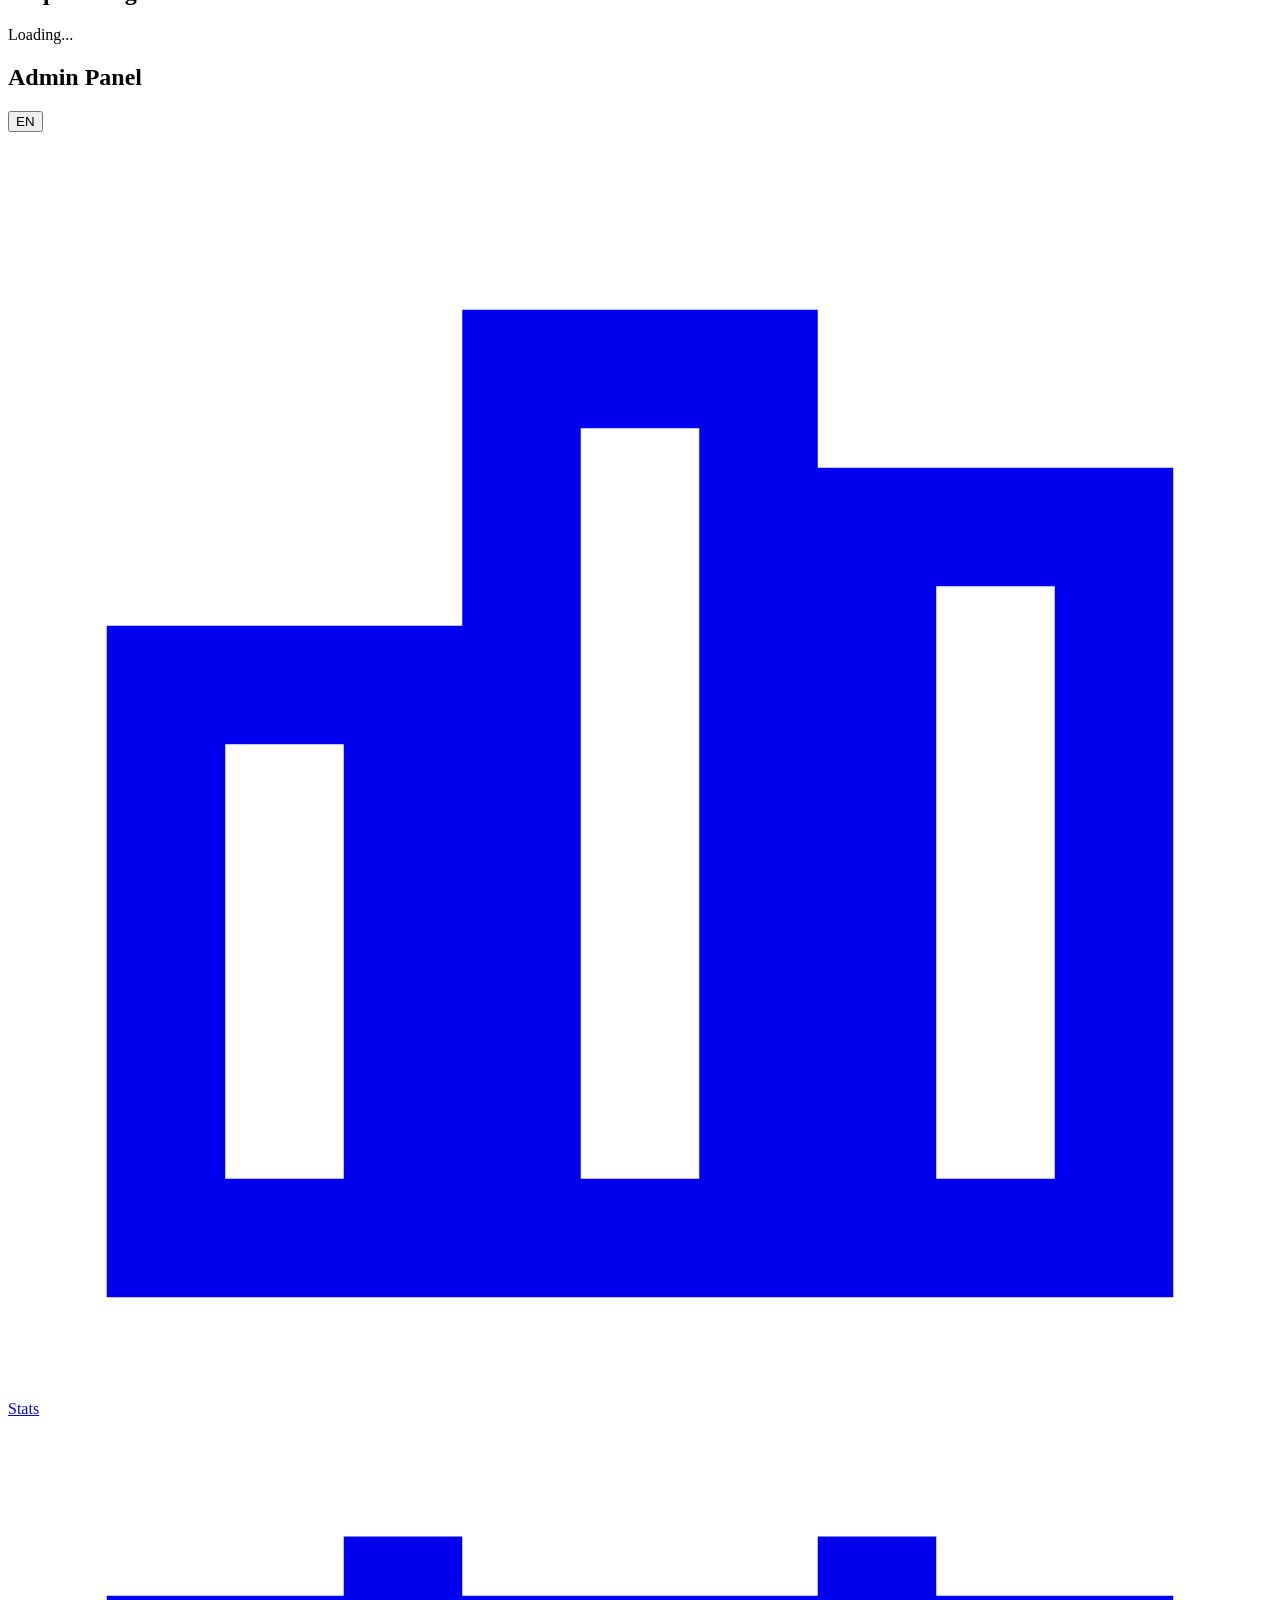
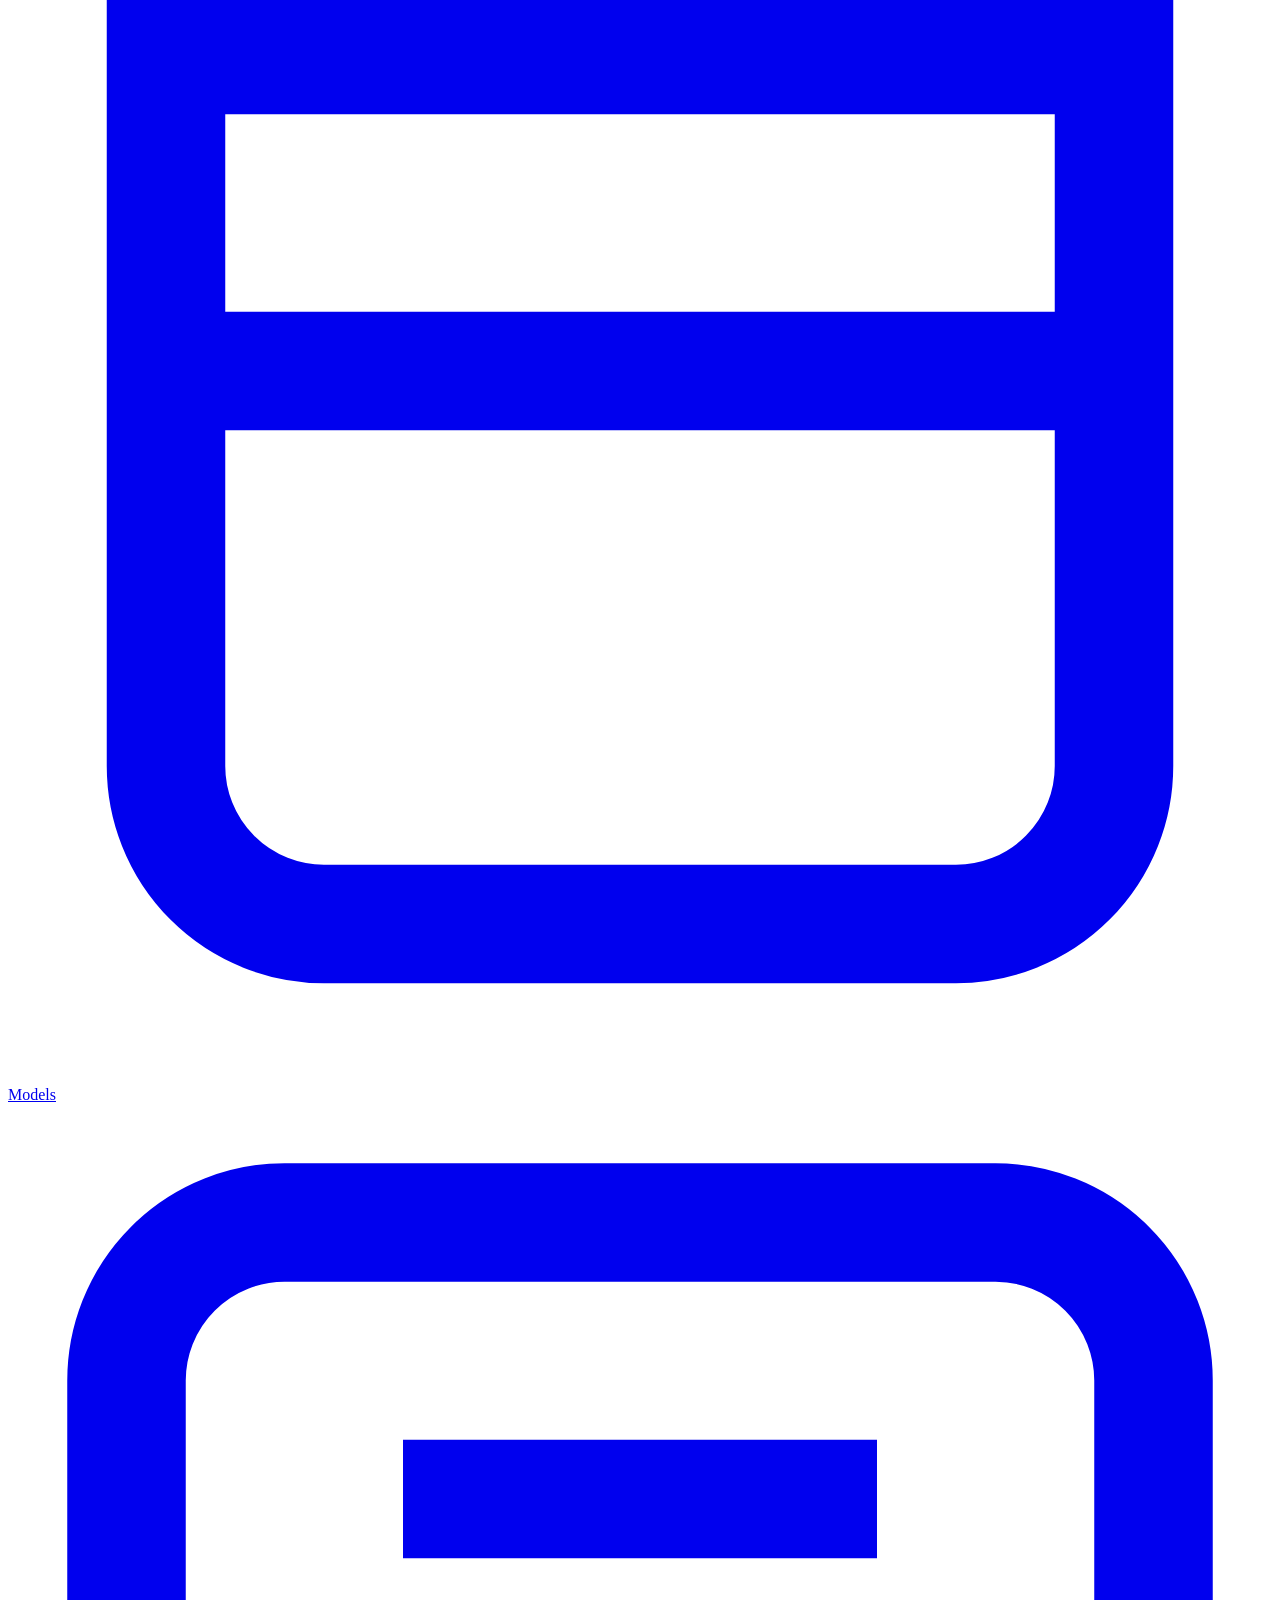
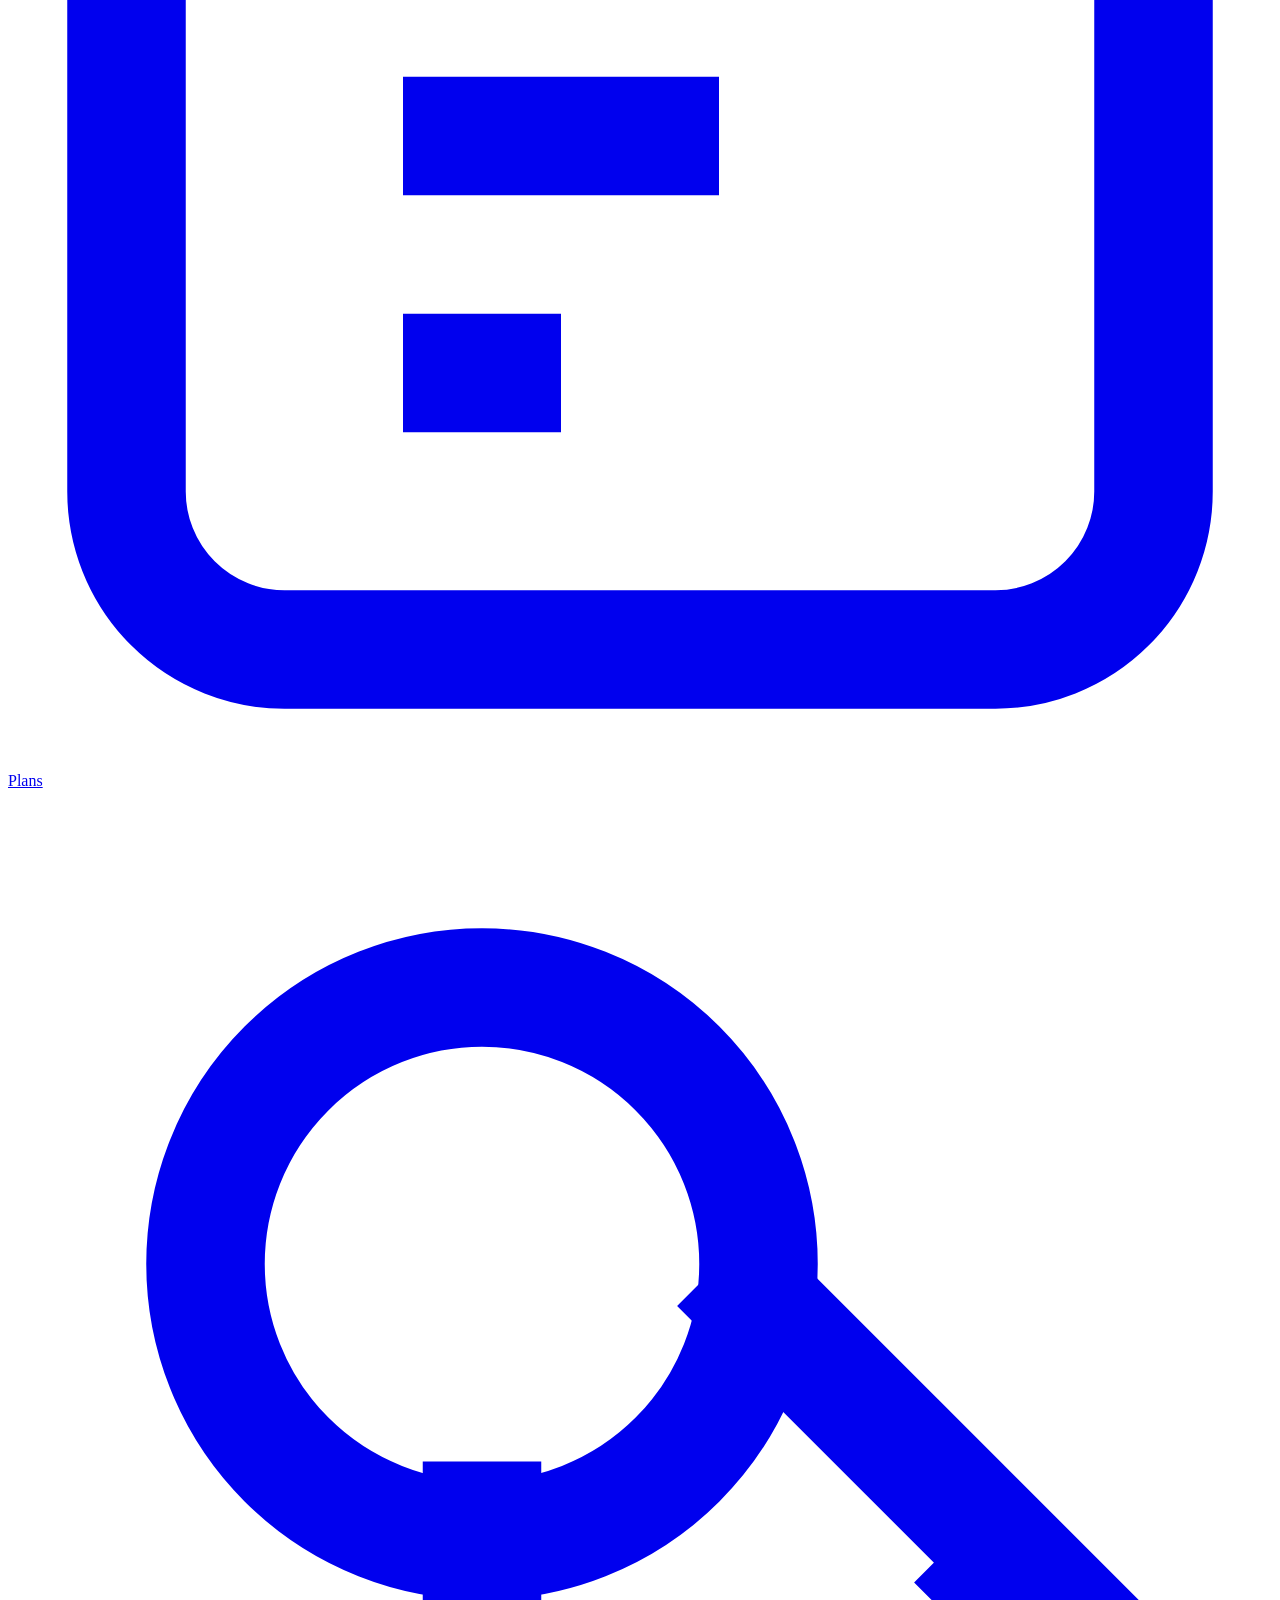
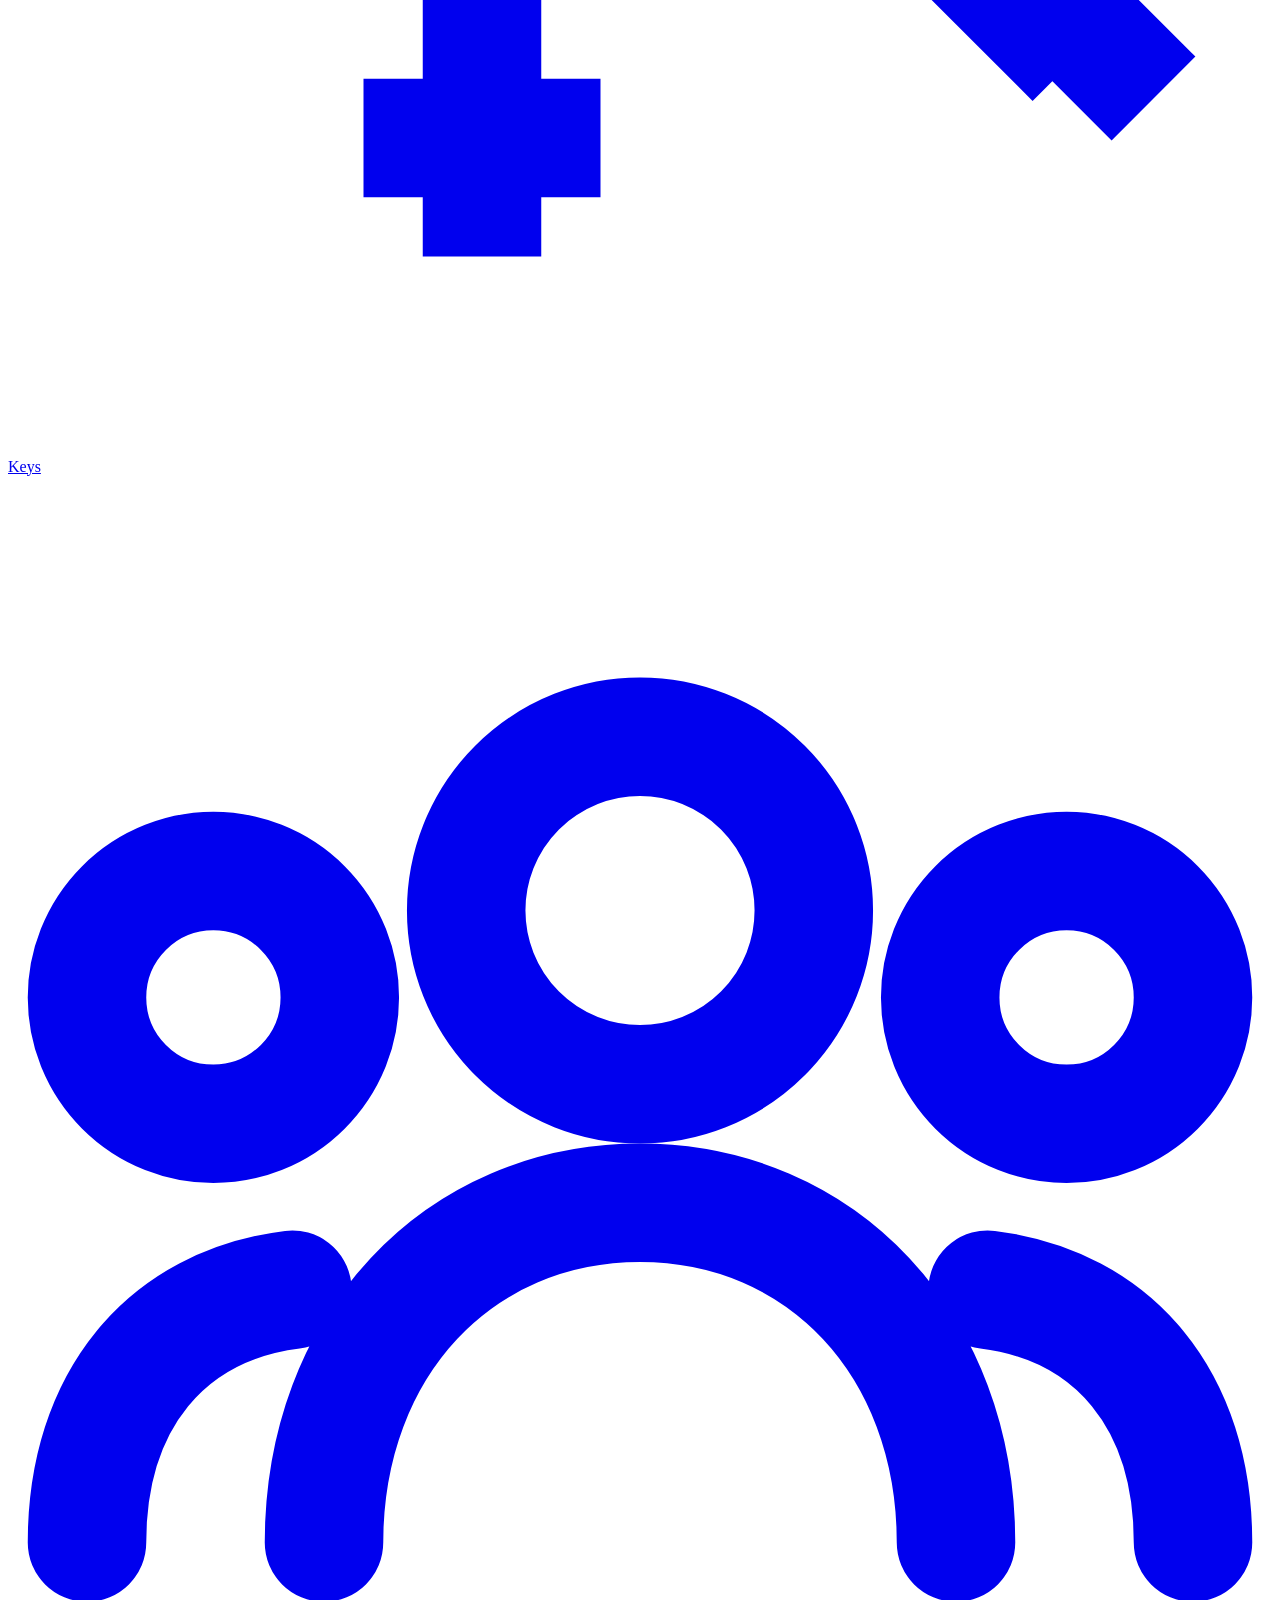
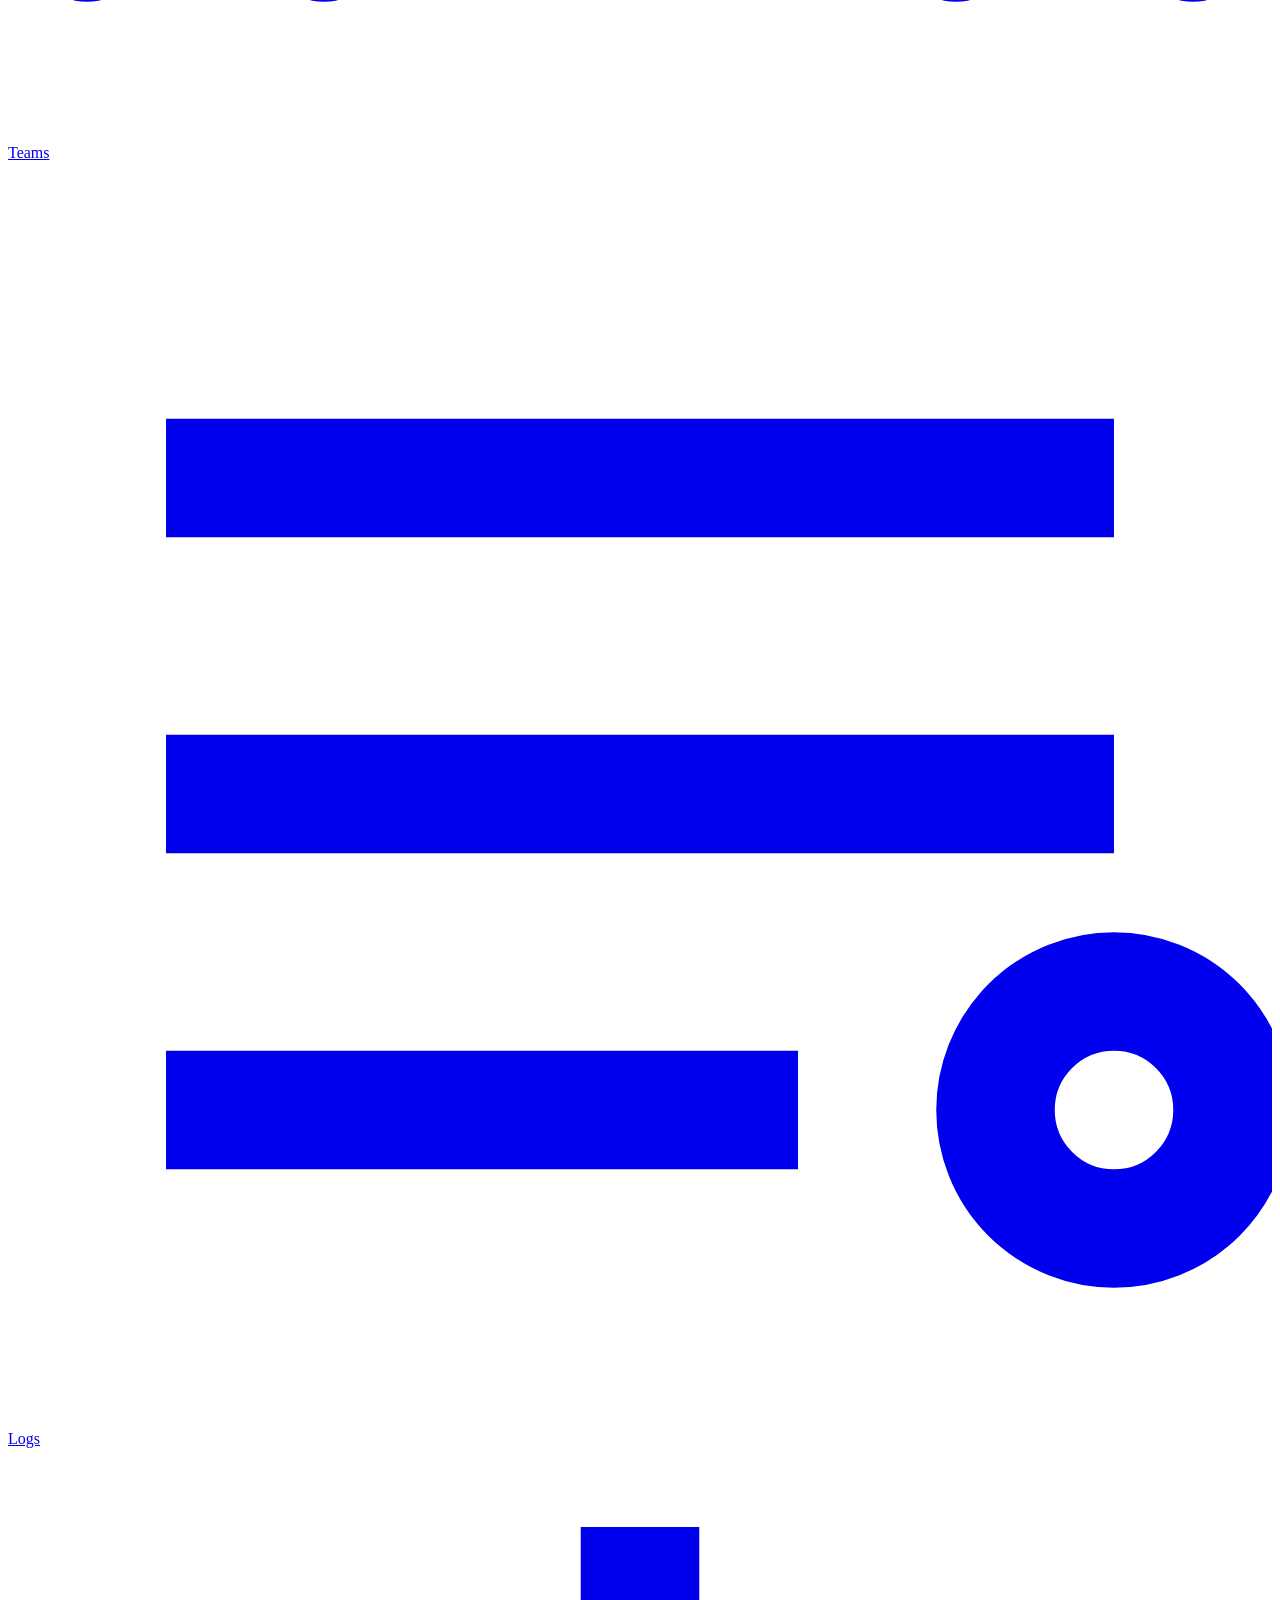
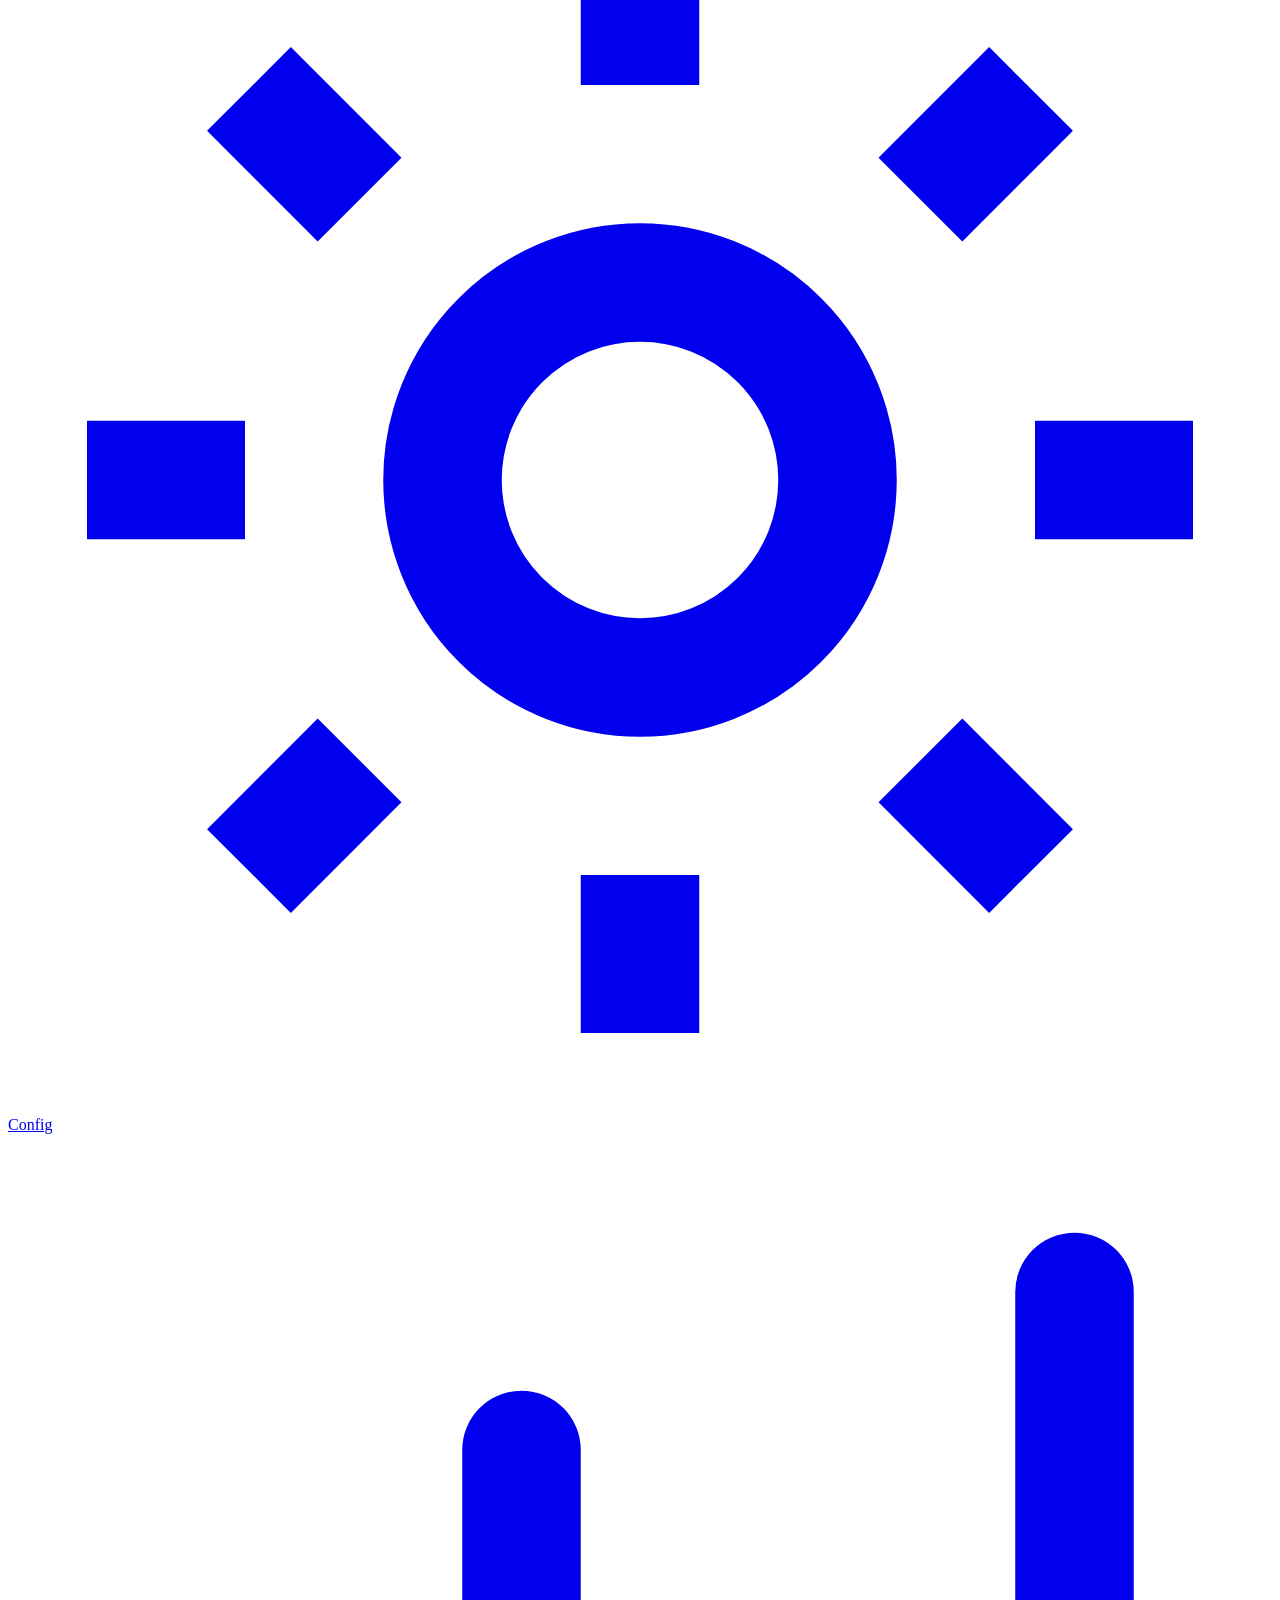
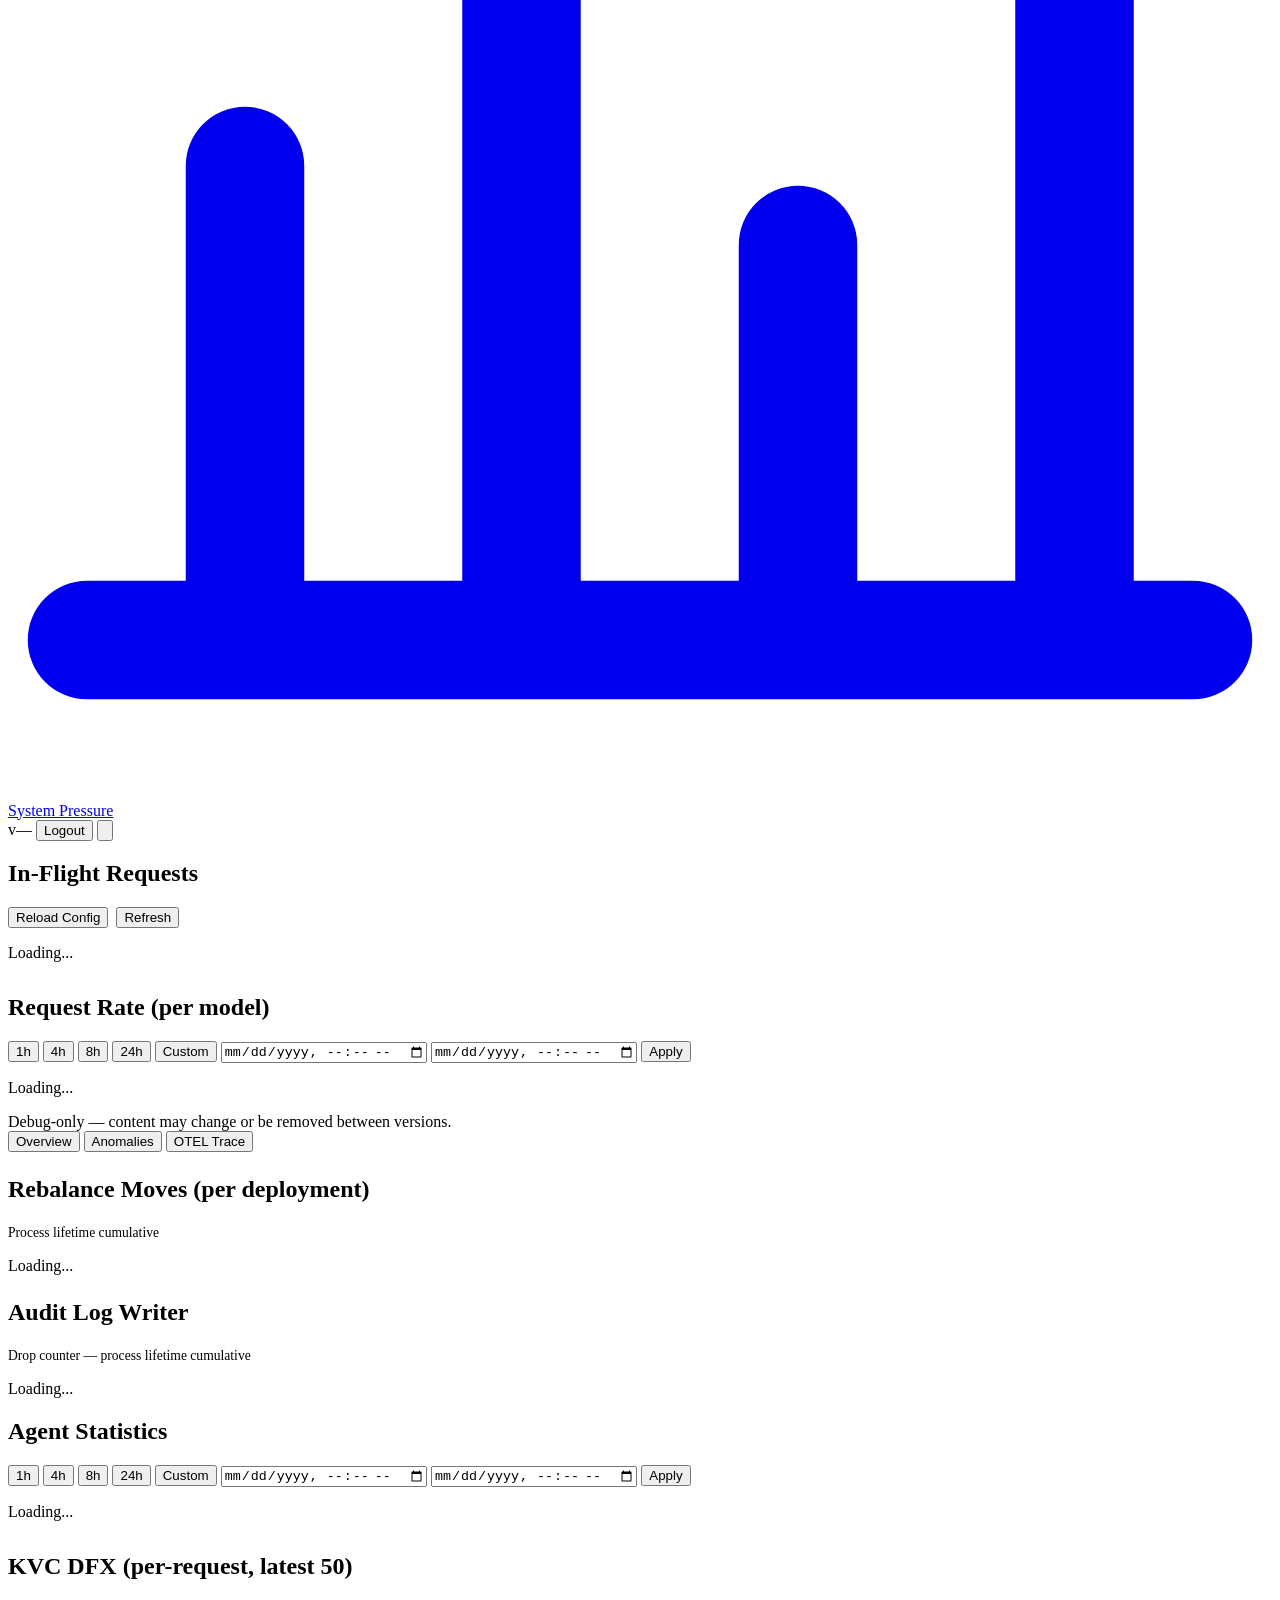
==== commit e12824f9: "feat(dashboard): add OTEL Trace debug subtab Surfaces the existing /admin/trace/snapshot endpoint in" ====
--- a/boom-gateway/boom-dashboard/src/frontend/index.html
+++ b/boom-gateway/boom-dashboard/src/frontend/index.html
@@ -260,6 +260,7 @@
             <div class="debug-subtabs">
               <button class="debug-subtab active" data-subtab="overview" data-i18n="debug.subtab.overview">Overview</button>
               <button class="debug-subtab" data-subtab="anomalies" data-i18n="debug.subtab.anomalies">Anomalies</button>
+              <button class="debug-subtab" data-subtab="trace" data-i18n="debug.subtab.trace">OTEL Trace</button>
             </div>
 
             <!-- Overview pane: original debug content -->
@@ -319,8 +320,59 @@
                 </div>
               </div>
               <div id="anomaly-results-wrap">
+                <details class="anomaly-explainer">
+                  <summary data-i18n="debug.anomalies.explainer.summary">How is this calculated?</summary>
+                  <div class="anomaly-explainer-body">
+                    <p data-i18n="debug.anomalies.explainer.iqr">IQR (Interquartile Range) = P75 − P25 — the spread of the middle 50% of requests. Fence = [P25 − 1.5×IQR, P75 + 1.5×IQR]; groups whose average falls outside are flagged.</p>
+                    <p data-i18n="debug.anomalies.explainer.severity">×N IQR on a chip means the group's average is N IQR-widths past the fence. ×1 = just past the fence; ×3 = severe outlier.</p>
+                    <p data-i18n="debug.anomalies.explainer.err_rate">Error rate is binary (0/1) so IQR doesn't apply; we use 3× overall average as threshold (floor 1%).</p>
+                    <p data-i18n="debug.anomalies.explainer.skip">Metrics with IQR=0 (e.g. queue_wait_ms when most requests are 0) are skipped to avoid flagging tied-with-median groups.</p>
+                    <p data-i18n="debug.anomalies.explainer.scatter">Scatter plot: X = request count (log), Y = total severity (log). Top-right = high-traffic + severe = real anomaly; top-left = low-traffic noise.</p>
+                  </div>
+                </details>
                 <p class="muted" data-i18n="debug.anomalies.hint">Click Refresh to load. Default: last 1 day.</p>
               </div>
+            </div>
+
+            <!-- Trace pane: live spans + slow ring + counters -->
+            <div class="debug-pane" data-pane="trace">
+              <div class="section-header" style="margin-top:1.5rem">
+                <h2 data-i18n="debug.trace.otlp_status">OTLP Traces Exporter</h2>
+                <span class="otlp-ping-row" id="trace-otlp-indicator" data-state="unknown">
+                  <span class="otlp-ping-dot"></span>
+                  <span class="otlp-ping-text" data-i18n="debug.trace.status_unknown">Unknown</span>
+                </span>
+              </div>
+
+              <div class="trace-counters" id="trace-counters">
+                <div class="trace-counter-card">
+                  <span class="tc-label" data-i18n="debug.trace.counter_active">Active</span>
+                  <span class="tc-value" data-trace-counter="active">0</span>
+                </div>
+                <div class="trace-counter-card">
+                  <span class="tc-label" data-i18n="debug.trace.counter_total_finalized">Finalized</span>
+                  <span class="tc-value" data-trace-counter="total_finalized">0</span>
+                </div>
+                <div class="trace-counter-card">
+                  <span class="tc-label" data-i18n="debug.trace.counter_total_error">Errors</span>
+                  <span class="tc-value" data-trace-counter="total_error">0</span>
+                </div>
+                <div class="trace-counter-card">
+                  <span class="tc-label" data-i18n="debug.trace.counter_slow">Slow (ring)</span>
+                  <span class="tc-value" data-trace-counter="slow">0</span>
+                </div>
+              </div>
+
+              <div class="section-header" style="margin-top:1.5rem">
+                <h2 data-i18n="debug.trace.active_title">Active Spans</h2>
+                <button class="btn-small" id="btn-trace-refresh" data-i18n="action.refresh">Refresh</button>
+              </div>
+              <div id="trace-active-wrap"><p class="muted" data-i18n="debug.trace.empty">No spans.</p></div>
+
+              <div class="section-header" style="margin-top:2rem">
+                <h2 data-i18n="debug.trace.slow_title">Slow Request Ring</h2>
+              </div>
+              <div id="trace-slow-wrap"><p class="muted" data-i18n="debug.trace.empty">No spans.</p></div>
             </div>
           </section>
 
